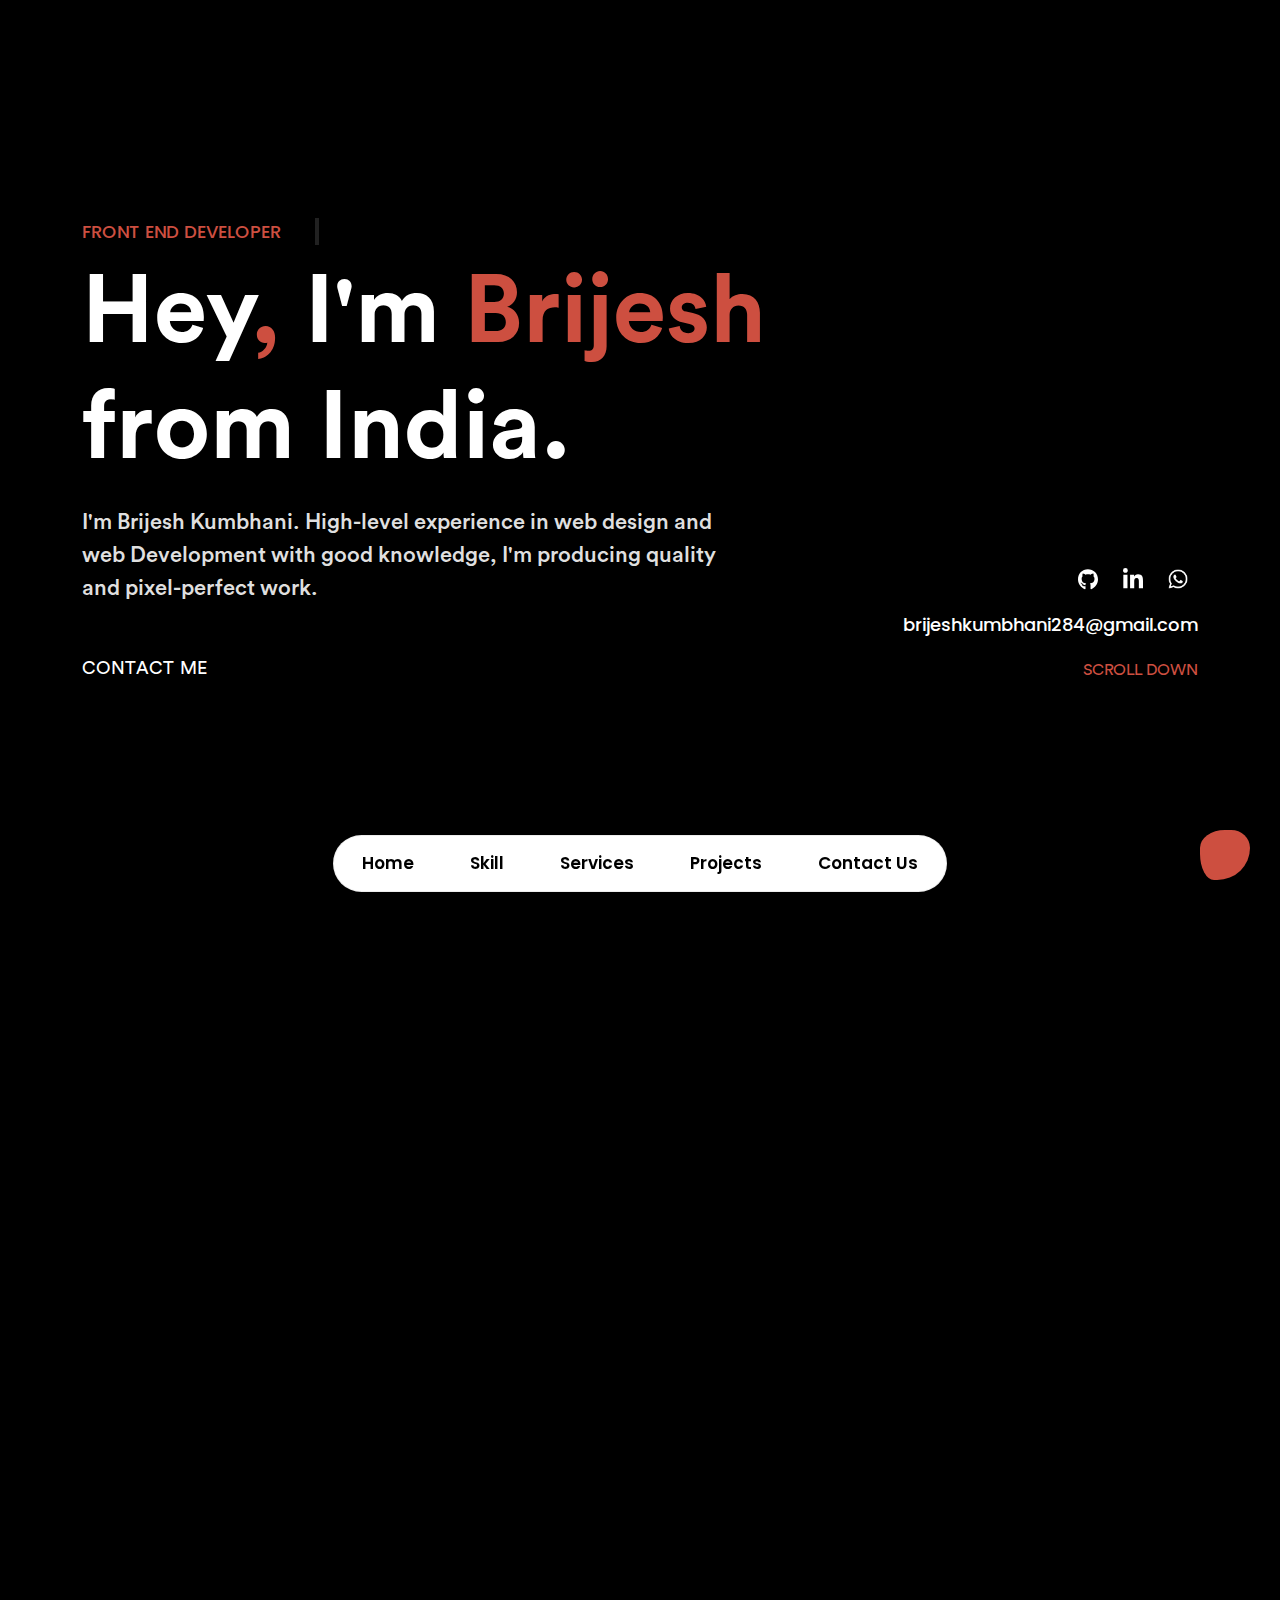
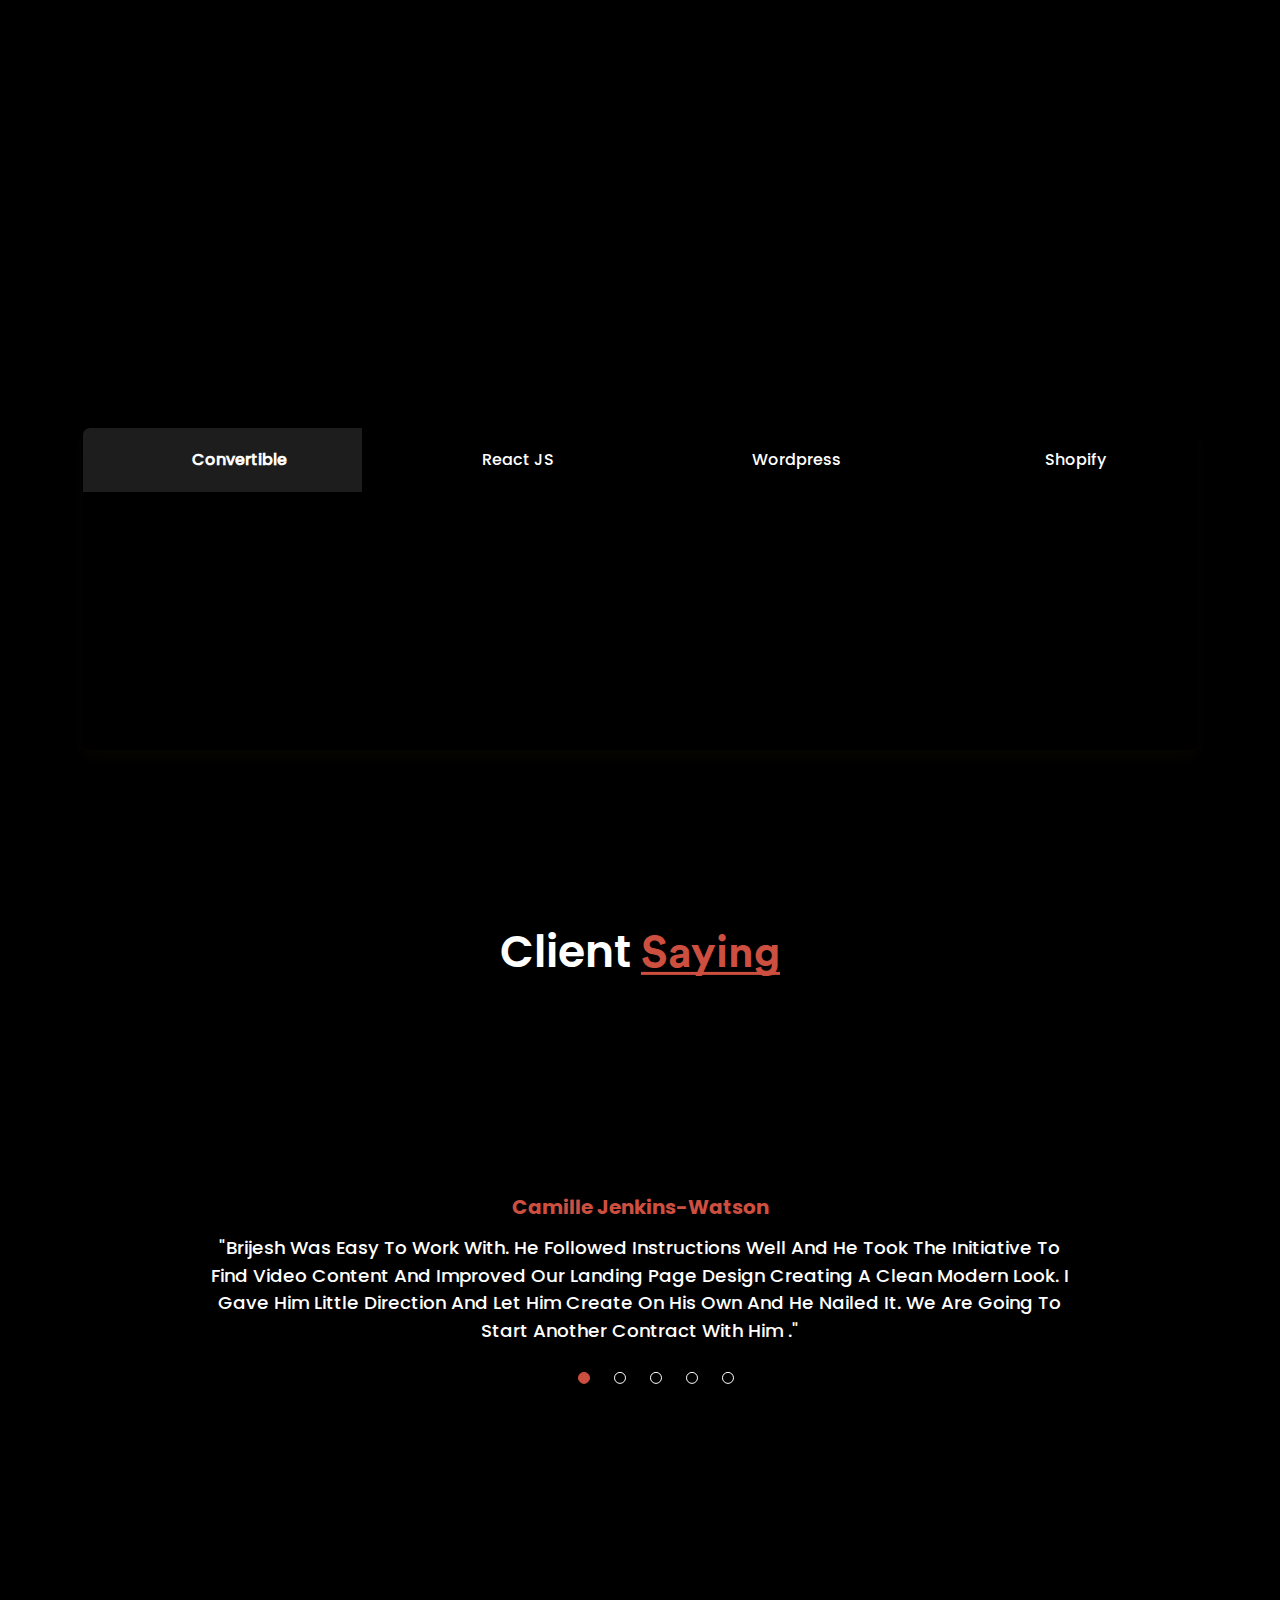
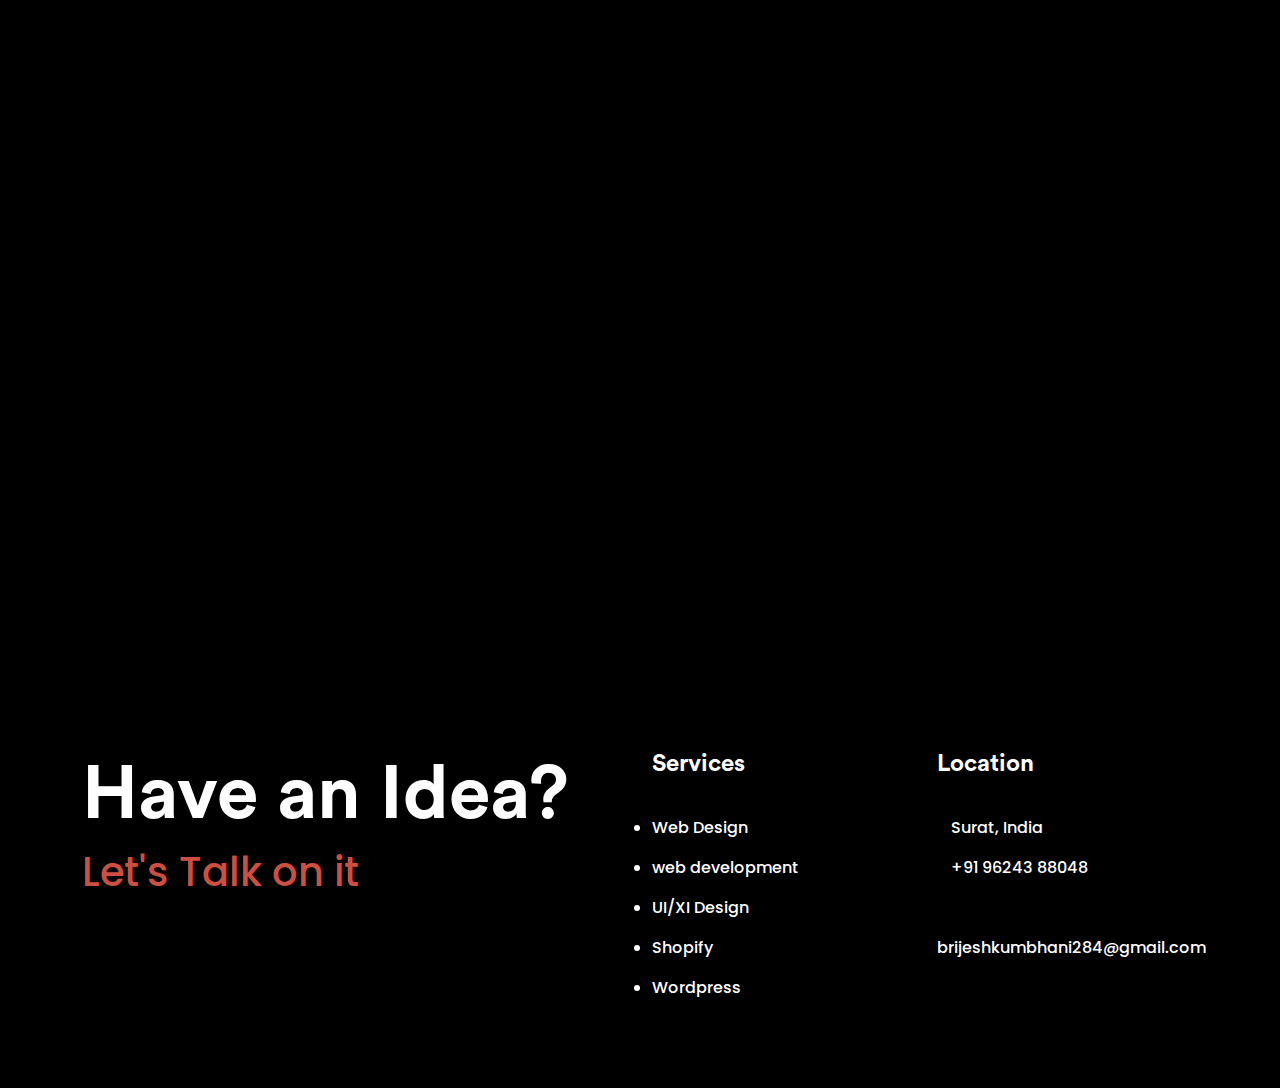
==== index.html @ 0a07d9a4 "change design responsive header" ====
<!DOCTYPE html>
<html lang="en">
  <head>
    <meta charset="UTF-8" />
    <meta http-equiv="X-UA-Compatible" content="IE=edge" />
    <meta name="viewport" content="width=device-width, initial-scale=1.0" />
    <meta name="author" content="Brijesh Kumbhani" />
    <meta
      name="keywords"
      content="HTML, CSS, JavaScript, Shopify, Wordpress ,UI/XI Design"
    />
    <meta
      name="description"
      content="My portfolio website to showcase the work I have done so far, the services I provide, and all my professional life."
    />
    <link rel="preconnect" href="https://fonts.googleapis.com" />
    <link rel="preconnect" href="https://fonts.gstatic.com" crossorigin />
    <link
      href="https://fonts.googleapis.com/css2?family=Playfair+Display+SC:wght@700&display=swap"
      rel="stylesheet"
    />
    <link rel="stylesheet" href="css/bootstrap.min.css" />
    <link rel="stylesheet" href="css/animate.css" />
    <link
      href="https://unpkg.com/boxicons@2.1.1/css/boxicons.min.css"
      rel="stylesheet"
    />
    <link rel="stylesheet" href="css/style.css" />
    <title>Brijesh Kumbhani</title>
    <link rel="icon" type="image/x-icon" href="/img/man.png" loading="lazy" />
  </head>
  <body>
    <!-- header -->
    <section class="header-main">
      <div class="container">
        <nav class="navbar navbar-expand-lg">
          <a class="navbar-brand" href="#">Brijesh</a>
          <button
            class="navbar-toggler"
            type="button"
            data-bs-toggle="collapse"
            data-bs-target="#navbarSupportedContent"
            aria-controls="navbarSupportedContent"
            aria-expanded="false"
            aria-label="Toggle navigation"
          >
            <svg
              xmlns="http://www.w3.org/2000/svg"
              viewBox="0 0 448 512"
              fill="#fff"
              width="25px"
            >
              <!--! Font Awesome Pro 6.1.1 by @fontawesome - https://fontawesome.com License - https://fontawesome.com/license (Commercial License) Copyright 2022 Fonticons, Inc. -->
              <path
                d="M0 96C0 78.33 14.33 64 32 64H416C433.7 64 448 78.33 448 96C448 113.7 433.7 128 416 128H32C14.33 128 0 113.7 0 96zM0 256C0 238.3 14.33 224 32 224H416C433.7 224 448 238.3 448 256C448 273.7 433.7 288 416 288H32C14.33 288 0 273.7 0 256zM416 448H32C14.33 448 0 433.7 0 416C0 398.3 14.33 384 32 384H416C433.7 384 448 398.3 448 416C448 433.7 433.7 448 416 448z"
              />
            </svg>
          </button>
          <div
            class="collapse navbar-collapse justify-content-center"
            id="navbarSupportedContent"
          >
            <ul class="navbar-nav">
              <li class="nav-item">
                <a class="nav-link active" aria-current="page" href="#">Home</a>
              </li>
              <li class="nav-item">
                <a class="nav-link active" aria-current="page" href="#skill"
                  >Skill</a
                >
              </li>
              <li class="nav-item">
                <a class="nav-link active" aria-current="page" href="#Services"
                  >services
                </a>
              </li>
              <li class="nav-item">
                <a class="nav-link active" aria-current="page" href="#project"
                  >projects</a
                >
              </li>
              <li class="nav-item">
                <a class="nav-link active" aria-current="page" href="#contact"
                  >contact us</a
                >
              </li>
            </ul>
          </div>
        </nav>
      </div>
    </section>
    <!-- portfolio  -->
    <section
      class="portfolio-content wow fadeInUp"
      data-wow-duration="0.5s"
      data-wow-delay=".3s"
    >
      <div class="container">
        <div class="row align-items-end">
          <div class="col-md-8">
            <div class="about-text">
              <div class="typewriter">Front end Developer</div>

              <h1>
                Hey<span>,</span> I'm <span>Brijesh</span> <br />
                from India.
              </h1>
              <p
                class="wow fadeInUp"
                data-wow-duration="0.5s"
                data-wow-delay=".5s"
              >
                I'm Brijesh Kumbhani. High-level experience in web design and
                web Development with good knowledge, I'm producing quality and
                pixel-perfect work.
              </p>
              <a
                href="#contact"
                class="contact-btn wow fadeInUp"
                data-wow-duration="0.5s"
                data-wow-delay="0.5s"
                >Contact Me</a
              >
            </div>
          </div>
          <div class="col-md-4">
            <div class="banner-right">
              <div
                class="social-media wow fadeInUp"
                data-wow-duration="0.5s"
                data-wow-delay=".7s"
              >
                <a href="https://github.com/brijesh284" target="_blank">
                  <img
                    src="img/github-brands.svg"
                    class="img-fluid"
                    alt="github"
                    loading="lazy"
                  />
                </a>
                <a href="www.linkedin.com/in/brijesh-kumbhani" target="_blank">
                  <img
                    src="img/linkedin-in-brands.svg"
                    class="img-fluid"
                    alt="linkedin"
                    loading="lazy"
                  />
                </a>

                <a href="https://wa.me/+919624388048" target="_blank">
                  <img
                    src="img/whatsapp.png"
                    class="img-fluid"
                    alt="whatsapp"
                    loading="lazy"
                  />
                </a>
              </div>
              <a href="mailto:brijeshkumbhani284@gmail.com" class="email-right"
                >brijeshkumbhani284@gmail.com</a
              >
              <a href="#sec-wrap" class="scroll-down contact-btn">
                Scroll down
              </a>
            </div>
          </div>
        </div>
      </div>
    </section>
    <!-- work-show -->
    <section class="Project-section" id="sec-wrap">
      <div class="container">
        <div class="row g-lg-5">
          <div class="col-md-6">
            <div class="project-wrap-list">
              <a href="https://brijesh284.github.io/H8RO/" target="_blank">
                <div class="project-wrap-img">
                  <img src="img/H8RO.png" alt="H8RO" class="img-fluid" />
                  <div class="project-wrap-arrow">
                    <img
                      src="img/arrow-right-black.svg"
                      alt="arrow-right-black"
                      class="img-fluid"
                    />
                  </div>
                </div>
                <p>Start-Ups, SMEs and Corporate clients.</p>
              </a>
            </div>
          </div>
          <div class="col-md-6">
            <div class="project-wrap-list">
              <a href="https://www.giliarto.com/" target="_blank">
                <div class="project-wrap-img">
                  <img
                    src="img/giliarto.png"
                    alt="giliarto"
                    class="img-fluid"
                  />
                  <div class="project-wrap-arrow">
                    <img
                      src="img/arrow-right-black.svg"
                      alt="arrow-right-black"
                      class="img-fluid"
                    />
                  </div>
                </div>
                <p>Suitcase online Jewellery shop</p>
              </a>
            </div>
          </div>
          <div class="col-md-6">
            <div class="project-wrap-list">
              <a href="https://brijesh284.github.io/Organix/">
                <div class="project-wrap-img">
                  <img src="img/Organix.png" alt="Organix" class="img-fluid" />
                  <div class="project-wrap-arrow">
                    <img
                      src="img/arrow-right-black.svg"
                      alt="arrow-right-black"
                      class="img-fluid"
                    />
                  </div>
                </div>
                <p>Suitcase as Grocery store</p>
              </a>
            </div>
          </div>
          <div class="col-md-6">
            <div class="project-wrap-list">
              <a href="https://www.shuruistudio.com/">
                <div class="project-wrap-img">
                  <img
                    src="img/shuruistudio.png"
                    alt="shuruistudio"
                    class="img-fluid"
                  />
                  <div class="project-wrap-arrow">
                    <img
                      src="img/arrow-right-black.svg"
                      alt="arrow-right-black"
                      class="img-fluid"
                    />
                  </div>
                </div>
                <p>Suitcase online Jewellery shop</p>
              </a>
            </div>
          </div>
        </div>
      </div>
    </section>
    <!-- skill -->
    <section class="skill-profile common-divider" id="skill">
      <div class="container">
        <div class="common-title">
          <h1>technical <span>Skill's</span></h1>
        </div>
        <div class="row">
          <div class="col-lg-6">
            <div
              class="font-end-dev wow fadeInUp"
              data-wow-duration="1s"
              data-wow-delay=".2s"
            >
              <div class="accordion-content">
                <div class="accordion-item">
                  <header class="item-header">
                    <div class="d-flex align-items-center">
                      <img
                        src="img/object-group-regular.svg"
                        alt="object-group-regular"
                        loading="lazy"
                      />
                      <div class="item-list">
                        <h4 class="item-question">Designer</h4>
                        <p>more than 4+ years</p>
                      </div>
                    </div>
                    <div class="item-icon">
                      <i class="bx bx-chevron-down"></i>
                    </div>
                  </header>
                  <div class="item-content">
                    <label for="">PhotoShop</label>
                    <div class="progress">
                      <div
                        class="progress-bar bg-success"
                        role="progressbar"
                        style="width: 80%"
                        aria-valuenow="80%"
                        aria-valuemin="0"
                        aria-valuemax="100"
                      ></div>
                    </div>
                    <label for="">illustrator</label>
                    <div class="progress">
                      <div
                        class="progress-bar bg-info"
                        role="progressbar"
                        style="width: 80%"
                        aria-valuenow="80"
                        aria-valuemin="0"
                        aria-valuemax="100"
                      ></div>
                    </div>
                    <label for="">Figma</label>
                    <div class="progress">
                      <div
                        class="progress-bar bg-warning"
                        role="progressbar"
                        style="width: 90%"
                        aria-valuenow="90"
                        aria-valuemin="0"
                        aria-valuemax="100"
                      ></div>
                    </div>
                    <label for="">XD</label>
                    <div class="progress">
                      <div
                        class="progress-bar bg-danger"
                        role="progressbar"
                        style="width: 80%"
                        aria-valuenow="80"
                        aria-valuemin="0"
                        aria-valuemax="100"
                      ></div>
                    </div>
                  </div>
                </div>
              </div>
            </div>
            <div
              class="font-end-dev wow fadeInUp"
              data-wow-duration="1.2s"
              data-wow-delay=".2s"
            >
              <div class="accordion-content">
                <div class="accordion-item">
                  <header class="item-header">
                    <div class="d-flex align-items-center">
                      <img
                        src="img/code-solid.svg"
                        alt="code-solid"
                        loading="lazy"
                      />
                      <div class="item-list">
                        <h4 class="item-question">Frontend devloper</h4>
                        <p>more than 4+ years</p>
                      </div>
                    </div>
                    <div class="item-icon">
                      <i class="bx bx-chevron-down"></i>
                    </div>
                  </header>
                  <div class="item-content">
                    <label for="">HTML5</label>
                    <div class="progress">
                      <div
                        class="progress-bar bg-success"
                        role="progressbar"
                        style="width: 98%"
                        aria-valuenow="98%"
                        aria-valuemin="0"
                        aria-valuemax="100"
                      ></div>
                    </div>
                    <label for="">CSS3</label>
                    <div class="progress">
                      <div
                        class="progress-bar bg-info"
                        role="progressbar"
                        style="width: 95%"
                        aria-valuenow="95"
                        aria-valuemin="0"
                        aria-valuemax="100"
                      ></div>
                    </div>
                    <label for="">JavaScript</label>
                    <div class="progress">
                      <div
                        class="progress-bar bg-warning"
                        role="progressbar"
                        style="width: 85%"
                        aria-valuenow="85"
                        aria-valuemin="0"
                        aria-valuemax="100"
                      ></div>
                    </div>
                    <label for="">React Js</label>
                    <div class="progress">
                      <div
                        class="progress-bar bg-danger"
                        role="progressbar"
                        style="width: 70%"
                        aria-valuenow="70"
                        aria-valuemin="0"
                        aria-valuemax="100"
                      ></div>
                    </div>
                  </div>
                </div>
              </div>
            </div>
          </div>
          <div class="col-lg-6">
            <div
              class="font-end-dev wow fadeInUp"
              data-wow-duration="1.4s"
              data-wow-delay=".2s"
            >
              <div class="accordion-content">
                <div class="accordion-item">
                  <header class="item-header">
                    <div class="d-flex align-items-center">
                      <img
                        src="img/wordpress-brands.svg"
                        alt="wordpress-brands"
                        loading="lazy"
                      />
                      <div class="item-list">
                        <h4 class="item-question">WordPress</h4>
                        <p>more than 2+ Years</p>
                      </div>
                    </div>
                    <div class="item-icon">
                      <i class="bx bx-chevron-down"></i>
                    </div>
                  </header>
                  <div class="item-content">
                    <label for="">Elementor</label>
                    <div class="progress">
                      <div
                        class="progress-bar bg-success"
                        role="progressbar"
                        style="width: 95%"
                        aria-valuenow="95%"
                        aria-valuemin="0"
                        aria-valuemax="100"
                      ></div>
                    </div>
                    <label for="">Avada theme</label>
                    <div class="progress">
                      <div
                        class="progress-bar bg-info"
                        role="progressbar"
                        style="width: 88%"
                        aria-valuenow="88"
                        aria-valuemin="0"
                        aria-valuemax="100"
                      ></div>
                    </div>
                    <label for="">E-commerce</label>
                    <div class="progress">
                      <div
                        class="progress-bar bg-warning"
                        role="progressbar"
                        style="width: 80%"
                        aria-valuenow="80"
                        aria-valuemin="0"
                        aria-valuemax="100"
                      ></div>
                    </div>
                  </div>
                </div>
              </div>
            </div>
            <div
              class="font-end-dev wow fadeInUp"
              data-wow-duration="1.6s"
              data-wow-delay=".2s"
            >
              <div class="accordion-content">
                <div class="accordion-item">
                  <header class="item-header">
                    <div class="d-flex align-items-center">
                      <img
                        src="img/shopify.png"
                        alt="wordpress-brands"
                        loading="lazy"
                      />
                      <div class="item-list">
                        <h4 class="item-question">Shopify</h4>
                        <p>more than 1+ Years</p>
                      </div>
                    </div>
                    <div class="item-icon">
                      <i class="bx bx-chevron-down"></i>
                    </div>
                  </header>
                  <div class="item-content">
                    <label for="">liquid Files</label>
                    <div class="progress">
                      <div
                        class="progress-bar bg-success"
                        role="progressbar"
                        style="width: 95%"
                        aria-valuenow="95%"
                        aria-valuemin="0"
                        aria-valuemax="100"
                      ></div>
                    </div>
                    <label for="">E-commerce</label>
                    <div class="progress">
                      <div
                        class="progress-bar bg-warning"
                        role="progressbar"
                        style="width: 80%"
                        aria-valuenow="80"
                        aria-valuemin="0"
                        aria-valuemax="100"
                      ></div>
                    </div>
                  </div>
                </div>
              </div>
            </div>
          </div>
        </div>
      </div>
    </section>
    <!-- experience -->
    <section class="experience-main">
      <div class="container">
        <div class="row text-center g-3 g-md-4">
          <div class="col-md-3">
            <div
              class="counter wow fadeInLeft"
              data-wow-duration="1s"
              data-wow-delay=".3s"
            >
              <h2 class="count-title">04+</h2>
              <p class="count-text">Years Of Experience</p>
            </div>
          </div>
          <div class="col-md-3">
            <div
              class="counter wow fadeInLeft"
              data-wow-duration="1s"
              data-wow-delay=".4s"
            >
              <h2 class="count-title">18+</h2>
              <p class="count-text">Happy Clients</p>
            </div>
          </div>
          <div class="col-md-3">
            <div
              class="counter wow fadeInLeft"
              data-wow-duration="1s"
              data-wow-delay=".5s"
            >
              <h2 class="count-title">35+</h2>
              <p class="count-text">Project Complete</p>
            </div>
          </div>
          <div class="col-md-3">
            <div
              class="counter wow fadeInLeft"
              data-wow-duration="1s"
              data-wow-delay="0.6s"
            >
              <h2 class="count-title">5+</h2>
              <p class="count-text">Coffee With Clients</p>
            </div>
          </div>
        </div>
      </div>
    </section>
    <!-- Services -->
    <section class="services common-divider" id="Services">
      <div class="container">
        <div
          class="common-title wow fadeInUp"
          data-wow-duration="1s"
          data-wow-delay=".3s"
        >
          <h1><span>services</span> offers</h1>
        </div>
        <div class="service-tabs">
          <div class="row lg-g-5 g-3 g-md-4">
            <div class="col-lg-4 col-md-6">
              <div
                class="service-inner wow fadeInLeft"
                data-wow-duration="1s"
                data-wow-delay=".1s"
              >
                <div class="service-icon">
                  <figure class="swing">
                    <img
                      src="img/web-design.png"
                      class="img-fluid"
                      width="100%"
                      loading="lazy"
                      alt="web-design"
                    />
                  </figure>
                </div>
                <p>Web Design</p>
              </div>
            </div>
            <div class="col-lg-4 col-md-6">
              <div
                class="service-inner wow fadeInLeft"
                data-wow-duration="1s"
                data-wow-delay=".3s"
              >
                <div class="service-icon">
                  <figure class="swing">
                    <img
                      src="img/web-development.png"
                      class="img-fluid"
                      width="100%"
                      loading="lazy"
                      alt="web-development"
                    />
                  </figure>
                </div>
                <p>web development</p>
              </div>
            </div>
            <div class="col-lg-4 col-md-6">
              <div
                class="service-inner wow fadeInLeft"
                data-wow-duration="1s"
                data-wow-delay=".4s"
              >
                <div class="service-icon">
                  <figure class="swing">
                    <img
                      src="img/ux-design.png"
                      class="img-fluid"
                      width="100%"
                      loading="lazy"
                      alt="ux-design"
                    />
                  </figure>
                </div>
                <p>UI/XI Design</p>
              </div>
            </div>
            <div class="col-lg-4 col-md-6">
              <div
                class="service-inner wow fadeInLeft"
                data-wow-duration="1s"
                data-wow-delay=".5s"
              >
                <div class="service-icon">
                  <figure class="swing">
                    <img
                      src="img/photoshop.png"
                      class="img-fluid"
                      loading="lazy"
                      alt="photoshop"
                      width="100%"
                    />
                  </figure>
                </div>
                <p>PhotoShop mockup</p>
              </div>
            </div>
            <div class="col-lg-4 col-md-6">
              <div
                class="service-inner wow fadeInLeft"
                data-wow-duration="1s"
                data-wow-delay=".6s"
              >
                <div class="service-icon">
                  <figure class="swing">
                    <img
                      src="img/shopify.png"
                      class="img-fluid"
                      width="100%"
                      loading="lazy"
                      alt="shopify"
                    />
                  </figure>
                </div>
                <p>shopify</p>
              </div>
            </div>
            <div class="col-lg-4 col-md-6">
              <div
                class="service-inner wow fadeInLeft"
                data-wow-duration="1s"
                data-wow-delay=".7s"
              >
                <div class="service-icon">
                  <figure class="swing">
                    <img
                      src="img/wordpress-logo.png"
                      class="img-fluid"
                      width="100%"
                      loading="lazy"
                      alt="wordpress"
                    />
                  </figure>
                </div>
                <p>wordpress</p>
              </div>
            </div>
          </div>
        </div>
      </div>
    </section>
    <!-- Projects section -->
    <section class="our-project" id="project">
      <div
        class="common-title wow fadeInUp"
        data-wow-duration="1s"
        data-wow-delay=".3s"
      >
        <h1>latests <span>Works</span></h1>
      </div>
      <div class="container">
        <div class="tab-inner">
          <div class="tabs">
            <nav class="tabs__navigation">
              <div class="tabs__navigation_inner">
                <button class="tabs__btn active" type="button">
                  <img
                    src="img/html-svgrepo-com.svg"
                    alt="html-svgrepo-com"
                    loading="lazy"
                  />
                  <span>Convertible</span>
                </button>
                <button class="tabs__btn" type="button">
                  <img
                    src="img/react-svgrepo-com.svg"
                    alt="react-svgrepo-com"
                    loading="lazy"
                  />
                  <span>React JS</span>
                </button>
                <button class="tabs__btn" type="button">
                  <img
                    src="img/wordpress-svgrepo-com.svg"
                    alt="wordpress-svgrepo-com"
                    loading="lazy"
                  />
                  <span>Wordpress</span>
                </button>
                <button class="tabs__btn" type="button">
                  <img
                    src="img/shopify-logo-svgrepo-com.svg"
                    alt="shopify-logo-svgrepo-com"
                    loading="lazy"
                  />
                  <span>Shopify</span>
                </button>
              </div>
            </nav>
            <div class="tabs__content">
              <div class="tabs__body active">
                <div class="content">
                  <div class="row lg-g-5 g-3 g-md-5">
                    <div class="col-lg-4 col-md-6">
                      <a
                        href="https://brijesh284.github.io/rkbooks/"
                        target="_blank"
                      >
                        <div>
                          <div class="box vintage">
                            <img
                              src="img/rkbooks.png"
                              alt="rk books"
                              class="img-fluid"
                              decoding="async"
                              loading="lazy"
                            />
                            <h2>RK Books</h2>
                            <p>RK Books is a Online gaming platform.</p>
                          </div>
                        </div>
                      </a>
                    </div>
                    <div class="col-lg-4 col-md-6">
                      <a
                        href="https://brijesh284.github.io/shopmax/"
                        target="_blank"
                      >
                        <div>
                          <div class="box vintage">
                            <img
                              src="img/shopmax.png"
                              alt="shop max"
                              class="img-fluid"
                              decoding="async"
                              loading="lazy"
                            />
                            <h2>Shop max</h2>
                            <p>ShopMax is a Ecommerce web template</p>
                          </div>
                        </div>
                      </a>
                    </div>
                    <div class="col-lg-4 col-md-6">
                      <a
                        href="https://brijesh284.github.io/Evotech/"
                        target="_blank"
                      >
                        <div>
                          <div class="box vintage">
                            <img
                              src="img/Evotech.png"
                              alt="Evotech"
                              class="img-fluid"
                              decoding="async"
                              loading="lazy"
                            />
                            <h2>Evotech - technology</h2>
                            <p>Fully responsive site and pixel Perfect</p>
                          </div>
                        </div>
                      </a>
                    </div>
                    <div class="col-lg-4 col-md-6">
                      <a
                        href="https://brijesh284.github.io/H8RO/"
                        target="_blank"
                      >
                        <div>
                          <div class="box vintage">
                            <img
                              src="img/H8RO.png"
                              alt="H8RO-Web Page"
                              class="img-fluid"
                              decoding="async"
                              loading="lazy"
                            />
                            <h2>H8RO</h2>
                            <p>adobe Xd to convert HTML H8RO</p>
                          </div>
                        </div>
                      </a>
                    </div>
                    <div class="col-lg-4 col-md-6">
                      <a
                        href="https://brijesh284.github.io/Organix/"
                        target="_blank"
                      >
                        <div>
                          <div class="box vintage">
                            <img
                              src="img/Organix.png"
                              alt="Organix"
                              class="img-fluid"
                              decoding="async"
                              loading="lazy"
                            />
                            <h2>Organix - store</h2>
                            <p>Organix is a grocery store</p>
                          </div>
                        </div>
                      </a>
                    </div>
                    <div class="col-lg-4 col-md-6">
                      <a
                        href="https://brijesh284.github.io/haircare/"
                        target="_blank"
                      >
                        <div>
                          <div class="box vintage">
                            <img
                              src="img/haircare.png"
                              alt="haircare"
                              class="img-fluid"
                              decoding="async"
                              loading="lazy"
                            />
                            <h2>haircare - hair salon</h2>
                            <p>Figma to convert HTML.</p>
                          </div>
                        </div>
                      </a>
                    </div>
                    <div class="col-lg-4 col-md-6">
                      <a
                        href="https://brijesh284.github.io/FitnessFreak/"
                        target="_blank"
                      >
                        <div>
                          <div class="box vintage">
                            <img
                              src="img/fitness.png"
                              alt="fitness"
                              class="img-fluid"
                              decoding="async"
                              loading="lazy"
                            />
                            <h2>fitness - freak</h2>
                            <p>Figma to convert HTML.</p>
                          </div>
                        </div>
                      </a>
                    </div>
                  </div>
                </div>
              </div>
              <div class="tabs__body">
                <div class="content">
                  <div class="row lg-g-5 g-3 g-md-5">
                    <div class="col-lg-4 col-md-6">
                      <a
                        href="https://qortor-landing.vercel.app/"
                        target="_blank"
                      >
                        <div>
                          <div class="box vintage">
                            <img
                              src="img/qortor.png"
                              alt="qortor"
                              class="img-fluid"
                              decoding="async"
                              loading="lazy"
                            />
                            <h2>Qortor-landing</h2>
                            <p>Qortor Services</p>
                          </div>
                        </div>
                      </a>
                    </div>
                    <div class="col-lg-4 col-md-6">
                      <a href="https://www.freeport.fyi/" target="_blank">
                        <div>
                          <div class="box vintage">
                            <img
                              src="img/freeport.png"
                              alt="freeport"
                              class="img-fluid"
                              decoding="async"
                              loading="lazy"
                            />
                            <h2>freeport</h2>
                            <p>freeport</p>
                          </div>
                        </div>
                      </a>
                    </div>
                    <div class="col-lg-4 col-md-6">
                      <a href="https://dev.eflexforce.com/" target="_blank">
                        <div>
                          <div class="box vintage">
                            <img
                              src="img/eflexforce.png"
                              alt="eflexforce"
                              class="img-fluid"
                              decoding="async"
                              loading="lazy"
                            />
                            <h2>eflexforce</h2>
                            <p>eflexforce</p>
                          </div>
                        </div>
                      </a>
                    </div>
                    <div class="col-lg-4 col-md-6">
                      <a href="https://www.724lobby.com/" target="_blank">
                        <div>
                          <div class="box vintage">
                            <img
                              src="img/724lobby.png"
                              alt="724lobby"
                              class="img-fluid"
                              decoding="async"
                              loading="lazy"
                            />
                            <h2>724lobby</h2>
                            <p>724lobby</p>
                          </div>
                        </div>
                      </a>
                    </div>
                  </div>
                </div>
              </div>
              <div class="tabs__body">
                <div class="content">
                  <div class="row lg-g-5 g-3 g-md-5">
                    <div class="col-lg-4 col-md-6">
                      <a href="https://farmetos.com/" target="_blank">
                        <div>
                          <div class="box vintage">
                            <img
                              src="img/farmetos.png"
                              alt="farmetos"
                              class="img-fluid"
                              decoding="async"
                              loading="lazy"
                            />
                            <h2>Farmetos</h2>
                            <p>Nursery Services</p>
                          </div>
                        </div>
                      </a>
                    </div>
                    <div class="col-lg-4 col-md-6">
                      <a href="https://shreeindianexport.com/" target="_blank">
                        <div>
                          <div class="box vintage">
                            <img
                              src="img/shreeindianexport.png"
                              alt="shreeindianexport"
                              class="img-fluid"
                              decoding="async"
                              loading="lazy"
                            />
                            <h2>Shree Indian Export</h2>
                            <p>Woocommerce</p>
                          </div>
                        </div>
                      </a>
                    </div>
                  </div>
                </div>
              </div>
              <div class="tabs__body">
                <div class="content">
                  <div class="row lg-g-5 g-3 g-md-5">
                    <div class="col-lg-4 col-md-6">
                      <a
                        href="https://theme636-art-store.myshopify.com/"
                        target="_blank"
                      >
                        <div>
                          <div class="box vintage">
                            <img
                              src="img/artist.png"
                              alt="artist"
                              class="img-fluid"
                              decoding="async"
                              loading="lazy"
                            />
                            <h2>Artist- Store</h2>
                            <p>Artist is a UK base online Art Galleries.</p>
                          </div>
                        </div>
                      </a>
                    </div>
                    <div class="col-lg-4 col-md-6">
                      <a href="https://www.giliarto.com/" target="_blank">
                        <div>
                          <div class="box vintage">
                            <img
                              src="img/giliarto.png"
                              alt="giliarto"
                              class="img-fluid"
                              decoding="async"
                              loading="lazy"
                            />
                            <h2>Giliarto</h2>
                            <p>online jewellery shop</p>
                          </div>
                        </div>
                      </a>
                    </div>
                    <div class="col-lg-4 col-md-6">
                      <a href="https://www.shuruistudio.com/" target="_blank">
                        <div>
                          <div class="box vintage">
                            <img
                              src="img/shuruistudio.png"
                              alt="shuruistudio"
                              class="img-fluid"
                              decoding="async"
                              loading="lazy"
                            />
                            <h2>Shurui Studio</h2>
                            <p>online jewellery shop</p>
                          </div>
                        </div>
                      </a>
                    </div>
                  </div>
                </div>
              </div>
            </div>
          </div>
        </div>
      </div>
    </section>
    <!-- testimonial  -->
    <section id="testim" class="testim">
      <div class="container">
        <div class="common-title">
          <h1>client <span>saying</span></h1>
        </div>
        <div class="wrap">
          <span id="right-arrow" class="arrow right fa fa-chevron-right"></span>
          <span id="left-arrow" class="arrow left fa fa-chevron-left"></span>
          <ul id="testim-dots" class="dots">
            <li class="dot active"></li>
            <li class="dot"></li>
            <li class="dot"></li>
            <li class="dot"></li>
            <li class="dot"></li>
          </ul>
          <div id="testim-content" class="cont">
            <div class="active">
              <div class="img">
                <img
                  src="img/girl.png"
                  alt="man"
                  class="img-fluid"
                  loading="lazy"
                />
              </div>
              <h2>Camille Jenkins-Watson</h2>
              <p>
                "Brijesh was easy to work with. He followed instructions well
                and he took the initiative to find video content and improved
                our landing page design creating a clean modern look. I gave him
                little direction and let him create on his own and he nailed it.
                We are going to start another contract with him ."
              </p>
            </div>
            <div>
              <div class="img">
                <img
                  src="img/man.png"
                  alt="girl"
                  class="img-fluid"
                  loading="lazy"
                />
              </div>
              <h2>Jan Fischer</h2>
              <p>
                " Nice work, Hardworking, and smart Brijesh , Good knowledge in
                web designing and development , I am impressed with the work."
              </p>
            </div>
            <div>
              <div class="img">
                <img
                  src="img/man (1).png"
                  alt="man"
                  class="img-fluid"
                  loading="lazy"
                />
              </div>
              <h2>Ben</h2>
              <p>
                "Brijesh and his team did a fantastic job. They understood the
                requirements completely and provided me with the page on time. I
                highly recommend this team."
              </p>
            </div>
            <div>
              <div class="img">
                <img
                  src="img/woman.png"
                  alt="woman"
                  class="img-fluid"
                  loading="lazy"
                />
              </div>
              <h2>Diana Clark</h2>
              <p>
                "Brijesh was fast, efficient, reliable, and did his work with
                excellence. I look forward to hiring him again."
              </p>
            </div>
            <div>
              <div class="img">
                <img
                  src="img/man (2).png"
                  alt="man"
                  class="img-fluid"
                  loading="lazy"
                />
              </div>
              <h2>Rajendra singh</h2>
              <p>
                he helped our non-profit build a beautiful, compelling
                website–one time, on budget, and with quick, responsive support.
                Highly recommend!!!
              </p>
            </div>
          </div>
        </div>
      </div>
    </section>
    <!--  -->

    <!-- contact us -->
    <section
      class="contact-us common-divider wow fadeInUp"
      data-wow-duration="1s"
      data-wow-delay=".3s"
      id="contact"
    >
      <div class="container">
        <div class="available-inner">
          <h1>you have a new <span>project</span></h1>
          <p>Contact me now and get a 30% discount on your new project.</p>
        </div>
        <div class="row justify-content-center">
          <div class="col-lg-6">
            <form action="https://formspree.io/f/xdobyppy" method="POST">
              <div class="form-group line-one">
                <input
                  type="text"
                  class="form-control"
                  placeholder="Your Name"
                  name="Name"
                  required
                />
                <input
                  type="email"
                  class="form-control"
                  placeholder="Your email"
                  required
                  name="email"
                />
              </div>
              <div class="form-group">
                <input
                  type="text"
                  class="form-control"
                  placeholder="Subject"
                  required
                />
              </div>
              <div class="form-group">
                <textarea
                  class="form-control"
                  placeholder="Message"
                  rows="3"
                  required
                  min="5"
                  name="Subject"
                ></textarea>
              </div>
              <button type="submit" class="btn contact-btn">Submit</button>
            </form>
          </div>
        </div>
      </div>
    </section>
    <!-- footer -->
    <section class="footer">
      <div class="container">
        <div class="row justify-content-center">
          <div class="col-lg-6 col-12">
            <h2>Have an Idea?</h2>
            <h4>Let's Talk on it</h4>
          </div>
          <div class="col-lg-3 col-md-6">
            <h3>Services</h3>
            <ul>
              <li><a href="#">Web Design</a></li>
              <li><a href="#">web development</a></li>
              <li><a href="#">UI/XI Design</a></li>
              <li><a href="#">Shopify</a></li>
              <li><a href="#  ">Wordpress</a></li>
            </ul>
          </div>
          <div class="col-lg-3 col-md-6">
            <div class="footer-last-line">
              <h3>location</h3>
              <div class="footer-text">
                <ul>
                  <li>
                    <a href="#">
                      <img
                        src="img/location.svg"
                        alt="location"
                        loading="lazy"
                      />
                      Surat, India</a
                    >
                  </li>
                  <li>
                    <a href="tel: 9624388048"
                      ><img src="img/phone.svg" alt="phone" loading="lazy" />
                      +91 96243 88048</a
                    >
                  </li>
                  <li>
                    <a href="mailto: brijeshkumbhani284@gmail.com"
                      ><img src="img/email.svg" alt="email" loading="lazy" />
                      brijeshkumbhani284@gmail.com</a
                    >
                  </li>
                </ul>
              </div>
            </div>
          </div>
        </div>
      </div>
    </section>
    <!-- Go to top -->
    <button onclick="topFunction()" id="myBtn" title="Go to top">
      <span class="Go-top fa fa-chevron-right"></span>
    </button>
    <!-- loading pae -->
    <!-- scripts -->
    <script src="js/bootstrap.bundle.min.js"></script>
    <script src="js/fontawsome.js"></script>
    <script src="js/wow.min.js"></script>
    <script src="js/preloader.js"></script>
    <!-- Tabs-section -->
    <script>
      const tabs = document.querySelectorAll(".tabs__btn");
      const tabsContent = document.querySelectorAll(".tabs__body");

      if (tabsContent.length > 0 || tabs.length > 0) {
        function hideTabContent() {
          tabsContent.forEach((item) => {
            item.classList.remove("active");
          });

          tabs.forEach((item) => {
            item.classList.remove("active");
          });
        }

        function showTabContent(i = 0) {
          tabsContent[i].classList.add("active");
          tabs[i].classList.add("active");
        }

        hideTabContent();
        showTabContent();

        tabs.forEach((tab, index) => {
          tab.addEventListener("click", () => {
            hideTabContent();
            showTabContent(index);
          });
        });
      }
    </script>
    <!-- dropdown skills -->
    <script>
      const accordionBtns = document.querySelectorAll(".item-header");

      accordionBtns.forEach((accordion) => {
        accordion.onclick = function () {
          this.classList.toggle("active");

          let content = this.nextElementSibling;
          console.log(content);

          if (content.style.maxHeight) {
            //this is if the accordion is open
            content.style.maxHeight = null;
          } else {
            //if the accordion is currently closed
            content.style.maxHeight = content.scrollHeight + "px";
            console.log(content.style.maxHeight);
          }
        };
      });
    </script>
    <!-- wow -->
    <script>
      new WOW().init();
    </script>
    <!-- testimonial -->
    <script>
      // vars
      "use strict";
      var testim = document.getElementById("testim"),
        testimDots = Array.prototype.slice.call(
          document.getElementById("testim-dots").children
        ),
        testimContent = Array.prototype.slice.call(
          document.getElementById("testim-content").children
        ),
        testimLeftArrow = document.getElementById("left-arrow"),
        testimRightArrow = document.getElementById("right-arrow"),
        testimSpeed = 4500,
        currentSlide = 0,
        currentActive = 0,
        testimTimer,
        touchStartPos,
        touchEndPos,
        touchPosDiff,
        ignoreTouch = 30;
      window.onload = function () {
        // Testim Script
        function playSlide(slide) {
          for (var k = 0; k < testimDots.length; k++) {
            testimContent[k].classList.remove("active");
            testimContent[k].classList.remove("inactive");
            testimDots[k].classList.remove("active");
          }

          if (slide < 0) {
            slide = currentSlide = testimContent.length - 1;
          }

          if (slide > testimContent.length - 1) {
            slide = currentSlide = 0;
          }

          if (currentActive != currentSlide) {
            testimContent[currentActive].classList.add("inactive");
          }
          testimContent[slide].classList.add("active");
          testimDots[slide].classList.add("active");

          currentActive = currentSlide;

          clearTimeout(testimTimer);
          testimTimer = setTimeout(function () {
            playSlide((currentSlide += 1));
          }, testimSpeed);
        }

        testimLeftArrow.addEventListener("click", function () {
          playSlide((currentSlide -= 1));
        });

        testimRightArrow.addEventListener("click", function () {
          playSlide((currentSlide += 1));
        });

        for (var l = 0; l < testimDots.length; l++) {
          testimDots[l].addEventListener("click", function () {
            playSlide((currentSlide = testimDots.indexOf(this)));
          });
        }

        playSlide(currentSlide);

        // keyboard shortcuts
        document.addEventListener("keyup", function (e) {
          switch (e.keyCode) {
            case 37:
              testimLeftArrow.click();
              break;

            case 39:
              testimRightArrow.click();
              break;

            case 39:
              testimRightArrow.click();
              break;

            default:
              break;
          }
        });

        testim.addEventListener("touchstart", function (e) {
          touchStartPos = e.changedTouches[0].clientX;
        });

        testim.addEventListener("touchend", function (e) {
          touchEndPos = e.changedTouches[0].clientX;

          touchPosDiff = touchStartPos - touchEndPos;

          console.log(touchPosDiff);
          console.log(touchStartPos);
          console.log(touchEndPos);

          if (touchPosDiff > 0 + ignoreTouch) {
            testimLeftArrow.click();
          } else if (touchPosDiff < 0 - ignoreTouch) {
            testimRightArrow.click();
          } else {
            return;
          }
        });
      };
    </script>
    <script>
      //Get the button
      var mybutton = document.getElementById("myBtn");

      // When the user scrolls down 20px from the top of the document, show the button
      window.onscroll = function () {
        scrollFunction();
      };

      function scrollFunction() {
        if (
          document.body.scrollTop > 20 ||
          document.documentElement.scrollTop > 20
        ) {
          mybutton.style.display = "block";
        } else {
          mybutton.style.display = "none";
        }
      }

      // When the user clicks on the button, scroll to the top of the document
      function topFunction() {
        document.body.scrollTop = 0;
        document.documentElement.scrollTop = 0;
      }
    </script>
  </body>
</html>
---- css/style.css ----
@import url(..//css/font.css);
* {
  padding: 0;
  margin: 0;
  box-sizing: border-box;
}
body {
  font-family: Poppins-Medium;
  color: #fff;
  background-color: #000;
  transition: all ease-in-out 0.5s;
  height: 100%;
  width: 100%;
  position: relative;
}
a {
  color: #000;
  text-decoration: none;
}
::selection {
  background: transparent;
  text-shadow: #000 0 0 2px;
}
@-webkit-keyframes shine {
  from {
    -webkit-mask-position: 150%;
  }

  to {
    -webkit-mask-position: -50%;
  }
}
img {
  content-visibility: auto;
}
.common-divider {
  padding: 120px 0px 80px 0px;
}
.common-title {
  text-align: center;
}
.common-title h1 {
  font-size: 44px;
  font-family: Poppins-SemiBold;
  text-transform: capitalize;
  margin-bottom: 60px;
}

.common-title h1 span {
  color: rgb(205 79 64);
  position: relative;
  font-family: CircularStd-Bold;
}
.common-title h1 span::after {
  position: absolute;
  content: "";
  width: 100%;
  height: 3px;
  bottom: 0px;
  background-color: rgb(205 79 64);
  left: 0px;
}
.common-title p {
  font-size: 15px;
  color: rgba(0, 0, 0, 0.548);
}
.contact-btn {
  font-size: 18px;
  color: #fff;
  border: none;
  /* padding: 10px 30px; */
  border-radius: 5px;
  text-transform: uppercase;
  transition: all ease-in-out 0.5s;
  display: inline-block;
  position: relative;
  font-family: CircularStd-Book;
}
.contact-btn:hover {
  color: #cd4f40;
}
.contact-btn::before {
  content: "";
  position: absolute;
  bottom: 0%;
  left: 0px;
  width: 100%;
  height: 1px;
  background: #cd4f40;
  display: block;
  -webkit-transform-origin: right top;
  -ms-transform-origin: right top;
  transform-origin: right top;
  -webkit-transform: scale(0, 1);
  -ms-transform: scale(0, 1);
  transform: scale(0, 1);
  -webkit-transition: transform 0.4s cubic-bezier(1, 0, 0, 1);
  transition: transform 0.4s cubic-bezier(1, 0, 0, 1);
}

.contact-btn:hover::before {
  -webkit-transform-origin: left top;
  -ms-transform-origin: left top;
  transform-origin: left top;
  -webkit-transform: scale(1, 1);
  -ms-transform: scale(1, 1);
  transform: scale(1, 1);
}
/* Header */
.header-main {
  position: fixed;
  width: 100%;
  z-index: 9;
  bottom: 0px;
}
.header-main .navbar-brand {
  margin: 0;
  font-size: 25px;
  font-family: CircularStd-Bold;
  letter-spacing: 1px;
  color: #000;
  display: none;
}
.header-main .navbar ul {
  background: #fff;
  box-shadow: 0px 6px 15px 0px rgb(0 0 0 / 9%);
  background-image: url(../img/bg2.jpg);
  background-size: cover;
  background-repeat: no-repeat;
  background-position: center;
  border-radius: 50px;
  border: 1px solid rgb(0 0 0 / 7%);
}
.header-main .navbar ul li {
  padding: 15px 20px;
}
.header-main .navbar ul li a {
  font-family: Poppins-SemiBold;
  background: transparent;
  color: rgb(0, 0, 0);
  display: block;
  font-size: 17px;
  padding: 0;
  text-transform: capitalize;
  position: relative;
}
.header-main .navbar ul li a::before {
  content: "";
  position: absolute;
  bottom: 0%;
  left: 0px;
  width: 100%;
  height: 1px;
  background: #cd4f40;
  display: block;
  -webkit-transform-origin: right top;
  -ms-transform-origin: right top;
  transform-origin: right top;
  -webkit-transform: scale(0, 1);
  -ms-transform: scale(0, 1);
  transform: scale(0, 1);
  -webkit-transition: transform 0.4s cubic-bezier(1, 0, 0, 1);
  transition: transform 0.4s cubic-bezier(1, 0, 0, 1);
}

.header-main .navbar ul li a:hover::before {
  -webkit-transform-origin: left top;
  -ms-transform-origin: left top;
  transform-origin: left top;
  -webkit-transform: scale(1, 1);
  -ms-transform: scale(1, 1);
  transform: scale(1, 1);
}
.header-main .navbar ul li a:hover {
  color: rgb(205 79 64);
}
.header-main .navbar ul li a:focus {
  color: rgb(205 79 64);
}
/* portfolio-content  */

.portfolio-content {
  height: 100vh;
  display: flex;
  align-items: center;
  margin-top: 0px;
  position: relative;
  overflow: hidden;
}
.portfolio-content .bg-img {
  /* height: 500px; */
  height: 550px;
  width: 500px;
  overflow: hidden;
  border-radius: 50%;
  margin: auto;
  border-radius: 62% 47% 82% 35% / 45% 45% 80% 66%;
  will-change: border-radius, transform, opacity;
  animation: sliderShape 5s linear infinite;
  display: block;
  z-index: -1;
  -webkit-animation: sliderShape 5s linear infinite;
}

@keyframes sliderShape {
  0%,
  100% {
    border-radius: 42% 58% 70% 30% / 45% 45% 55% 55%;
    transform: translate3d(0, 0, 0) rotateZ(0.01deg);
  }
  34% {
    border-radius: 70% 30% 46% 54% / 30% 29% 71% 70%;
    transform: translate3d(0, 5px, 0) rotateZ(0.01deg);
  }
  50% {
    transform: translate3d(0, 0, 0) rotateZ(0.01deg);
  }
  67% {
    border-radius: 100% 60% 60% 100% / 100% 100% 60% 60%;
    transform: translate3d(0, -3px, 0) rotateZ(0.01deg);
  }
}

.portfolio-content .about-text h1 {
  font-size: 96px;
  cursor: pointer;
  font-family: CircularStd-Bold;
}

.portfolio-content .about-text h1 span {
  color: rgb(205 79 64);
}
.portfolio-content .about-text h1 span:hover {
  -webkit-mask-image: linear-gradient(
    -75deg,
    rgba(255, 255, 255, 0.6) 30%,
    #ffffff 50%,
    rgba(255, 255, 255, 0.6) 70%
  );
  -webkit-mask-size: 200%;
  animation: shine 1s infinite;
}
.typewriter {
  font-size: 18px;
  color: rgb(205 79 64);
  margin-bottom: 10px;
  text-transform: uppercase;
  width: 21.5ch;
  white-space: nowrap;
  overflow: hidden;
  border-right: 4px solid #212121;
  animation: cursor 1s step-start infinite, text 5s steps(12) alternate infinite;
}

@keyframes cursor {
  0%,
  100% {
    border-color: #212121;
  }
}

@keyframes text {
  0% {
    width: 0;
  }
  100% {
    width: 20ch;
  }
}
.portfolio-content .about-text p {
  font-size: 22px;
  color: rgb(255 255 255 / 89%);
  margin-top: 20px;
  margin-bottom: 50px;
  width: 90%;
  font-family: CircularStd-Medium;
}

/* scroll-down-animation */
.banner-right {
  text-align: end;
  display: flex;
  align-items: end;
  flex-direction: column;
}
.banner-right .social-media {
  margin-bottom: 10px;
}
.banner-right .social-media a img {
  width: 20px;
  margin: 10px 10px;
  transition: all ease-in-out 0.5s;
}
.banner-right .social-media a img:hover {
  transform: scale(1.5);
}
.banner-right a {
  color: #fff;
  font-size: 18px;
}
.banner-right .email-right:hover {
  -webkit-mask-image: linear-gradient(
    -75deg,
    rgba(255, 255, 255, 0.6) 30%,
    #ffffff 50%,
    rgba(255, 255, 255, 0.6) 70%
  );
  -webkit-mask-size: 200%;
  animation: shine 1s infinite;
}
.banner-right .scroll-down {
  color: rgb(205 79 64);
  margin-top: 20px;
  font-size: 16px;
}
/* Project-section */
.Project-section {
  margin-top: 0px;
}
.Project-section .project-wrap-list .project-wrap-img {
  border-radius: 30px;
  overflow: hidden;
  height: 450px;
  position: relative;
}
.Project-section .project-wrap-list .project-wrap-img-full {
  height: 550px;
}
.project-wrap-list .project-wrap-img .project-wrap-arrow {
  height: 48px;
  left: 28px;
  position: absolute;
  top: 28px;
  width: 48px;
  opacity: 0;
  transform: rotate(45deg);
  border-radius: 416.667%;
  transform-origin: 50% 50% 0px;
  background-color: #fff;
  display: flex;
  align-items: center;
  justify-content: center;
  transition: all ease-in-out 0.5s;
}
.Project-section .project-wrap-list:hover .project-wrap-arrow {
  transform: rotate(0deg);
  opacity: 1;
}
.project-wrap-list .project-wrap-img .project-wrap-arrow img {
  width: 22px;
}
.Project-section .project-wrap-list p {
  margin-top: 20px;
  font-size: 18px;
  margin-bottom: 0px;
}
.Project-section .project-wrap-list .project-wrap-img img {
  transition: all ease-in-out 0.5s;
}
.Project-section .project-wrap-list .project-wrap-img img:hover {
  transform: scale(1.1);
}
.Project-section .project-wrap-list:hover p {
  -webkit-mask-image: linear-gradient(
    -75deg,
    rgba(0, 0, 0, 0.6) 30%,
    #000 50%,
    rgba(0, 0, 0, 0.6) 70%
  );
  -webkit-mask-size: 200%;
  animation: shine 1s infinite;
  color: #fff;
}
.Project-section .project-text-wrap {
  padding: 100px 0px;
}
.Project-section .project-text-wrap p {
  margin-bottom: 0px;
  font-size: 24px;
  width: 100%;
  font-family: CircularStd-Book;
}
.Project-section-sec {
  margin-bottom: 50px;
}
.Project-section .view-more {
  text-align: center;
  margin-top: 50px;
}
.Project-section .view-more a {
  color: #c9ff2f;
  font-size: 30px;
}
.Project-section .view-more a:hover {
  -webkit-mask-image: linear-gradient(
    -75deg,
    rgba(0, 0, 0, 0.6) 30%,
    #000 50%,
    rgba(0, 0, 0, 0.6) 70%
  );
  -webkit-mask-size: 200%;
  animation: shine 1s infinite;
}
/* skill-profile */
.font-end-dev {
  margin: 30px 0px;
}
.font-end-dev .accordion-item .item-header img {
  width: 30px;
}
.item-list {
  display: flex;
  flex-direction: column;
  margin-left: 20px;
}
.item-list h4 {
  margin-bottom: 5px;
  font-size: 25px;
  font-family: Poppins-SemiBold;
}
.item-list p {
  margin-bottom: 0px;
  font-size: 15px;
  color: rgba(255, 255, 255, 0.427);
}
.accordion-item {
  display: flex;
  flex-direction: column;
  padding: 0 1rem;
  border-radius: 5px;
  border: none;
  box-shadow: 0px 4px 16px rgba(255, 255, 255, 0.09);
  background-color: transparent;
  cursor: pointer;
  margin-bottom: 0.5em;
  width: 80%;
  margin: auto;
  padding: 20px;
}
.item-header {
  display: flex;
  align-items: center;
  justify-content: space-between;
  column-gap: 0.2em;
}

.item-icon {
  flex: 0 0 25px;
  display: grid;
  place-items: center;
  font-size: 1.25rem;
  height: 25px;
  width: 25px;
  cursor: pointer;
}
.item-icon i {
  transition: all 0.25s cubic-bezier(0.5, 0, 0.1, 1);
  font-size: 30px;
}
.item-question {
  font-size: 1em;
  line-height: 1;
  font-weight: 500;
}

.active .item-icon i {
  transform: rotate(180deg);
}

.active .item-question {
  font-weight: 500;
}

.item-content {
  max-height: 0;
  overflow: hidden;
  transition: all 300ms ease;
  margin-top: 10px;
  margin-left: 50px;
}
.item-content label {
  margin-top: 20px;
  margin-bottom: 10px;
  text-transform: capitalize;
}
.item-content .progress {
  height: 7px;
}

/* experience-main */
.experience-main {
  padding: 100px 0px;
  background-size: cover;
  background-repeat: no-repeat;
  background-position: center;
}
.counter {
  background-color: #ffffff;
  padding: 20px 0;
  border-radius: 5px;
  transition: all ease-in-out 0.5s;
  cursor: pointer;
}
.counter:hover {
  box-shadow: 0px 4px 16px rgba(0, 0, 0, 0.09);
}
.count-title {
  font-size: 40px;
  font-family: Poppins-SemiBold;
  color: rgb(205 79 64);
  margin-top: 10px;
  margin-bottom: 0;
  text-align: center;
}

.count-text {
  font-size: 18px;
  color: #000000;
  font-family: Poppins-Medium;
  margin-top: 10px;
  margin-bottom: 0;
  text-align: center;
  text-transform: capitalize;
}

.content {
  padding: 40px 30px;
}
/* .wrapper {
  padding: 10px;
} */

.box {
  position: relative;
  max-height: 400px;
  border-radius: 4px;
  overflow: hidden;
  box-shadow: 0 1.4px 1.7px rgba(0, 0, 0, 0.017),
    0 3.3px 4px rgba(0, 0, 0, 0.024), 0 6.3px 7.5px rgba(0, 0, 0, 0.03),
    0 11.2px 13.4px rgba(0, 0, 0, 0.036), 0 20.9px 25.1px rgba(0, 0, 0, 0.043),
    0 50px 60px rgba(0, 0, 0, 0.06);
}
.box .hide {
  opacity: 0;
}
.box .frame {
  position: absolute;
  border: 1px solid #fff;
  z-index: 2;
  top: 50%;
  left: 50%;
  transform: translate(-50%, -50%);
}
.box h2,
.box p {
  position: absolute;
  color: #fff;
  z-index: 2;
  width: 100%;
  transition: opacity 0.2s, transform 0.3s;
}
.box h2 {
  font-weight: 500;
  font-size: 22px;
  margin-bottom: 0;
  letter-spacing: 1px;
}
.box p {
  bottom: 0;
  font-size: 14px;
  letter-spacing: 1px;
}
.box:hover {
  transition: all 0.3s ease-in-out;
}
.box:hover:before {
  transition: all 0.3s ease-in-out;
}
.box img {
  position: relative;
  width: 100%;
  height: 100%;
  z-index: 1;
  transition: all 0.3s ease-in-out;
}
.box img:hover {
  transition: all 0.3s ease-in-out;
}
.box img:after {
  content: "";
  position: absolute;
  background-color: rgba(0, 0, 0, 0.6);
  width: 100%;
  height: 100%;
  top: 0;
  left: 0;
  opacity: 0;
}
.box img:hover {
  transition: all 0.3s ease-in-out;
}
.vintage h2 {
  top: 65%;
  transform: translate3d(0, 60px, 0);
  text-align: center;
  font-family: "Playfair Display SC", serif;
  text-transform: capitalize;
}
.vintage p {
  opacity: 0;
  bottom: 0;
  transform: translate3d(0, -10px, 0);
  font-size: 14px;
  letter-spacing: 1px;
  text-align: center;
  text-transform: capitalize;
}
.vintage:before {
  content: "";
  position: absolute;
  width: 100%;
  height: 100%;
  background: linear-gradient(
    to bottom,
    rgba(72, 76, 97, 0) 0%,
    rgba(205, 78, 64, 0.704) 75%
  );
  z-index: 2;
  bottom: -100%;
  left: 0;
}
.vintage:hover:before {
  bottom: 0;
}
.vintage:hover h2 {
  bottom: 40px;
  transform: translate3d(0, 20px, 0);
}
.vintage:hover p {
  opacity: 1;
  transform: translate3d(0, -30px, 0);
}

/* services */
.services .service-tabs {
  padding: 50px 0px 0px;
}
.services .service-inner {
  box-shadow: rgb(0 0 0 / 10%) 0px 4px 12px;
  padding: 20px 30px;
  margin: 10px;
  border-radius: 10px;
  transition: all ease-in-out 0.5s;
  cursor: pointer;
  display: flex;
  align-items: center;
  position: relative;
  overflow: hidden;
}
.services .service-inner::before {
  position: absolute;
  content: "";
  background-image: url(../img/bg2.jpg);
  background-size: cover;
  width: 100%;
  height: 100%;
  left: 0px;
  top: 0px;
  z-index: -1;
  opacity: 70%;
}
.services .service-inner:hover {
  box-shadow: rgba(0, 0, 0, 0.1) 0px 10px 50px;
  background-color: rgb(205 78 64 / 10%);
}
.services .service-inner p {
  margin-left: 30px;
  margin-bottom: 0px;
  font-size: 20px;
  font-family: Poppins-Bold;
  text-transform: capitalize;
}
.swing {
  animation: swing ease-in-out 1s infinite alternate;
  transform-origin: center -20px;
  width: 80px;
  margin: auto;
}
.swing img {
  border: 5px solid #f8f8f8;
  display: block;
  padding: 15px;
}
.swing:after {
  content: "";
  position: absolute;
  width: 20px;
  height: 20px;
  border: 1px solid #999;
  top: -10px;
  left: 40%;
  z-index: 0;
  border-bottom: none;
  border-right: none;
  transform: rotate(45deg);
}
/* nail */
.swing:before {
  content: "";
  position: absolute;
  width: 5px;
  height: 5px;
  top: -17px;
  left: 50%;
  z-index: 5;
  border-radius: 50% 50%;
  background: #000;
}

@keyframes swing {
  0% {
    transform: rotate(3deg);
  }
  100% {
    transform: rotate(-3deg);
  }
}
/* testimonial  */

/*  */
.testim {
  width: 100%;
  top: 220px;
  margin-top: 100px;
  position: relative;
  -webkit-transform: translatey(-50%);
  -moz-transform: translatey(-50%);
  -ms-transform: translatey(-50%);
  -o-transform: translatey(-50%);
  transform: translatey(-50%);
}

.testim .wrap {
  position: relative;
  width: 100%;
  padding: 40px 20px;
  margin: auto;
}

.testim .arrow {
  display: block;
  position: absolute;
  color: rgb(0, 0, 0);
  cursor: pointer;
  font-size: 2em;
  top: 50%;
  -webkit-transform: translateY(-50%);
  -ms-transform: translateY(-50%);
  -moz-transform: translateY(-50%);
  -o-transform: translateY(-50%);
  transform: translateY(-50%);
  -webkit-transition: all 0.3s ease-in-out;
  -ms-transition: all 0.3s ease-in-out;
  -moz-transition: all 0.3s ease-in-out;
  -o-transition: all 0.3s ease-in-out;
  transition: all 0.3s ease-in-out;
  padding: 5px;
  z-index: 22222222;
}

.testim .arrow:before {
  cursor: pointer;
}

.testim .arrow:hover {
  color: rgb(205 79 64);
}

.testim .arrow.left {
  left: 10px;
}

.testim .arrow.right {
  right: 10px;
}

.testim .dots {
  text-align: center;
  position: absolute;
  width: 100%;
  bottom: 60px;
  left: 0;
  display: block;
  z-index: 3333;
  height: 12px;
}

.testim .dots .dot {
  list-style-type: none;
  display: inline-block;
  width: 12px;
  height: 12px;
  border-radius: 50%;
  border: 1px solid rgb(255, 255, 255);
  margin: 0 10px;
  cursor: pointer;
  -webkit-transition: all 0.5s ease-in-out;
  -ms-transition: all 0.5s ease-in-out;
  -moz-transition: all 0.5s ease-in-out;
  -o-transition: all 0.5s ease-in-out;
  transition: all 0.5s ease-in-out;
  position: relative;
}

.testim .dots .dot.active,
.testim .dots .dot:hover {
  background: rgb(205 79 64);
  border-color: rgb(205 79 64);
}

.testim .dots .dot.active {
  -webkit-animation: testim-scale 0.5s ease-in-out forwards;
  -moz-animation: testim-scale 0.5s ease-in-out forwards;
  -ms-animation: testim-scale 0.5s ease-in-out forwards;
  -o-animation: testim-scale 0.5s ease-in-out forwards;
  animation: testim-scale 0.5s ease-in-out forwards;
}

.testim .cont {
  position: relative;
  overflow: hidden;
}

.testim .cont > div {
  text-align: center;
  position: absolute;
  top: 0;
  left: 0;
  padding: 0 0 70px 0;
  opacity: 0;
}

.testim .cont > div.inactive {
  opacity: 1;
}

.testim .cont > div.active {
  position: relative;
  opacity: 1;
}

.testim .cont div .img img {
  display: block;
  width: 100px;
  height: 100px;
  margin: auto;
  border-radius: 50%;
}

.testim .cont div h2 {
  color: rgb(205 79 64);
  font-size: 20px;
  margin: 15px 0;
  text-transform: capitalize;
  font-family: Poppins-Bold;
}

.testim .cont div p {
  font-size: 1.15em;
  color: rgb(255, 255, 255);
  width: 80%;
  margin: auto;
  min-height: 100px;
  text-transform: capitalize;
}

.testim .cont div.active .img img {
  -webkit-animation: testim-show 0.5s ease-in-out forwards;
  -moz-animation: testim-show 0.5s ease-in-out forwards;
  -ms-animation: testim-show 0.5s ease-in-out forwards;
  -o-animation: testim-show 0.5s ease-in-out forwards;
  animation: testim-show 0.5s ease-in-out forwards;
}

.testim .cont div.active h2 {
  -webkit-animation: testim-content-in 0.4s ease-in-out forwards;
  -moz-animation: testim-content-in 0.4s ease-in-out forwards;
  -ms-animation: testim-content-in 0.4s ease-in-out forwards;
  -o-animation: testim-content-in 0.4s ease-in-out forwards;
  animation: testim-content-in 0.4s ease-in-out forwards;
}

.testim .cont div.active p {
  -webkit-animation: testim-content-in 0.5s ease-in-out forwards;
  -moz-animation: testim-content-in 0.5s ease-in-out forwards;
  -ms-animation: testim-content-in 0.5s ease-in-out forwards;
  -o-animation: testim-content-in 0.5s ease-in-out forwards;
  animation: testim-content-in 0.5s ease-in-out forwards;
}

.testim .cont div.inactive .img img {
  -webkit-animation: testim-hide 0.5s ease-in-out forwards;
  -moz-animation: testim-hide 0.5s ease-in-out forwards;
  -ms-animation: testim-hide 0.5s ease-in-out forwards;
  -o-animation: testim-hide 0.5s ease-in-out forwards;
  animation: testim-hide 0.5s ease-in-out forwards;
}

.testim .cont div.inactive h2 {
  -webkit-animation: testim-content-out 0.4s ease-in-out forwards;
  -moz-animation: testim-content-out 0.4s ease-in-out forwards;
  -ms-animation: testim-content-out 0.4s ease-in-out forwards;
  -o-animation: testim-content-out 0.4s ease-in-out forwards;
  animation: testim-content-out 0.4s ease-in-out forwards;
}

.testim .cont div.inactive p {
  -webkit-animation: testim-content-out 0.5s ease-in-out forwards;
  -moz-animation: testim-content-out 0.5s ease-in-out forwards;
  -ms-animation: testim-content-out 0.5s ease-in-out forwards;
  -o-animation: testim-content-out 0.5s ease-in-out forwards;
  animation: testim-content-out 0.5s ease-in-out forwards;
}

@-webkit-keyframes testim-scale {
  0% {
    -webkit-box-shadow: 0px 0px 0px 0px #eee;
    box-shadow: 0px 0px 0px 0px #eee;
  }

  35% {
    -webkit-box-shadow: 0px 0px 10px 5px #eee;
    box-shadow: 0px 0px 10px 5px #eee;
  }

  70% {
    -webkit-box-shadow: 0px 0px 10px 5px rgb(205 79 64);
    box-shadow: 0px 0px 10px 5px rgb(205 79 64);
  }

  100% {
    -webkit-box-shadow: 0px 0px 0px 0px rgb(205 79 64);
    box-shadow: 0px 0px 0px 0px rgb(205 79 64);
  }
}

@-moz-keyframes testim-scale {
  0% {
    -moz-box-shadow: 0px 0px 0px 0px #eee;
    box-shadow: 0px 0px 0px 0px #eee;
  }

  35% {
    -moz-box-shadow: 0px 0px 10px 5px #eee;
    box-shadow: 0px 0px 10px 5px #eee;
  }

  70% {
    -moz-box-shadow: 0px 0px 10px 5px rgb(205 79 64);
    box-shadow: 0px 0px 10px 5px rgb(205 79 64);
  }

  100% {
    -moz-box-shadow: 0px 0px 0px 0px rgb(205 79 64);
    box-shadow: 0px 0px 0px 0px rgb(205 79 64);
  }
}

@-ms-keyframes testim-scale {
  0% {
    -ms-box-shadow: 0px 0px 0px 0px #eee;
    box-shadow: 0px 0px 0px 0px #eee;
  }

  35% {
    -ms-box-shadow: 0px 0px 10px 5px #eee;
    box-shadow: 0px 0px 10px 5px #eee;
  }

  70% {
    -ms-box-shadow: 0px 0px 10px 5px rgb(205 79 64);
    box-shadow: 0px 0px 10px 5px rgb(205 79 64);
  }

  100% {
    -ms-box-shadow: 0px 0px 0px 0px rgb(205 79 64);
    box-shadow: 0px 0px 0px 0px rgb(205 79 64);
  }
}

@-o-keyframes testim-scale {
  0% {
    -o-box-shadow: 0px 0px 0px 0px #eee;
    box-shadow: 0px 0px 0px 0px #eee;
  }

  35% {
    -o-box-shadow: 0px 0px 10px 5px #eee;
    box-shadow: 0px 0px 10px 5px #eee;
  }

  70% {
    -o-box-shadow: 0px 0px 10px 5px rgb(205 79 64);
    box-shadow: 0px 0px 10px 5px rgb(205 79 64);
  }

  100% {
    -o-box-shadow: 0px 0px 0px 0px rgb(205 79 64);
    box-shadow: 0px 0px 0px 0px rgb(205 79 64);
  }
}

@keyframes testim-scale {
  0% {
    box-shadow: 0px 0px 0px 0px #eee;
  }

  35% {
    box-shadow: 0px 0px 10px 5px #eee;
  }

  70% {
    box-shadow: 0px 0px 10px 5px rgb(205 79 64);
  }

  100% {
    box-shadow: 0px 0px 0px 0px rgb(205 79 64);
  }
}

@-webkit-keyframes testim-content-in {
  from {
    opacity: 0;
    -webkit-transform: translateY(100%);
    transform: translateY(100%);
  }

  to {
    opacity: 1;
    -webkit-transform: translateY(0);
    transform: translateY(0);
  }
}

@-moz-keyframes testim-content-in {
  from {
    opacity: 0;
    -moz-transform: translateY(100%);
    transform: translateY(100%);
  }

  to {
    opacity: 1;
    -moz-transform: translateY(0);
    transform: translateY(0);
  }
}

@-ms-keyframes testim-content-in {
  from {
    opacity: 0;
    -ms-transform: translateY(100%);
    transform: translateY(100%);
  }

  to {
    opacity: 1;
    -ms-transform: translateY(0);
    transform: translateY(0);
  }
}

@-o-keyframes testim-content-in {
  from {
    opacity: 0;
    -o-transform: translateY(100%);
    transform: translateY(100%);
  }

  to {
    opacity: 1;
    -o-transform: translateY(0);
    transform: translateY(0);
  }
}

@keyframes testim-content-in {
  from {
    opacity: 0;
    transform: translateY(100%);
  }

  to {
    opacity: 1;
    transform: translateY(0);
  }
}

@-webkit-keyframes testim-content-out {
  from {
    opacity: 1;
    -webkit-transform: translateY(0);
    transform: translateY(0);
  }

  to {
    opacity: 0;
    -webkit-transform: translateY(-100%);
    transform: translateY(-100%);
  }
}

@-moz-keyframes testim-content-out {
  from {
    opacity: 1;
    -moz-transform: translateY(0);
    transform: translateY(0);
  }

  to {
    opacity: 0;
    -moz-transform: translateY(-100%);
    transform: translateY(-100%);
  }
}

@-ms-keyframes testim-content-out {
  from {
    opacity: 1;
    -ms-transform: translateY(0);
    transform: translateY(0);
  }

  to {
    opacity: 0;
    -ms-transform: translateY(-100%);
    transform: translateY(-100%);
  }
}

@-o-keyframes testim-content-out {
  from {
    opacity: 1;
    -o-transform: translateY(0);
    transform: translateY(0);
  }

  to {
    opacity: 0;
    transform: translateY(-100%);
    transform: translateY(-100%);
  }
}

@keyframes testim-content-out {
  from {
    opacity: 1;
    transform: translateY(0);
  }

  to {
    opacity: 0;
    transform: translateY(-100%);
  }
}

@-webkit-keyframes testim-show {
  from {
    opacity: 0;
    -webkit-transform: scale(0);
    transform: scale(0);
  }

  to {
    opacity: 1;
    -webkit-transform: scale(1);
    transform: scale(1);
  }
}

@-moz-keyframes testim-show {
  from {
    opacity: 0;
    -moz-transform: scale(0);
    transform: scale(0);
  }

  to {
    opacity: 1;
    -moz-transform: scale(1);
    transform: scale(1);
  }
}

@-ms-keyframes testim-show {
  from {
    opacity: 0;
    -ms-transform: scale(0);
    transform: scale(0);
  }

  to {
    opacity: 1;
    -ms-transform: scale(1);
    transform: scale(1);
  }
}

@-o-keyframes testim-show {
  from {
    opacity: 0;
    -o-transform: scale(0);
    transform: scale(0);
  }

  to {
    opacity: 1;
    -o-transform: scale(1);
    transform: scale(1);
  }
}

@keyframes testim-show {
  from {
    opacity: 0;
    transform: scale(0);
  }

  to {
    opacity: 1;
    transform: scale(1);
  }
}

@-webkit-keyframes testim-hide {
  from {
    opacity: 1;
    -webkit-transform: scale(1);
    transform: scale(1);
  }

  to {
    opacity: 0;
    -webkit-transform: scale(0);
    transform: scale(0);
  }
}

@-moz-keyframes testim-hide {
  from {
    opacity: 1;
    -moz-transform: scale(1);
    transform: scale(1);
  }

  to {
    opacity: 0;
    -moz-transform: scale(0);
    transform: scale(0);
  }
}

@-ms-keyframes testim-hide {
  from {
    opacity: 1;
    -ms-transform: scale(1);
    transform: scale(1);
  }

  to {
    opacity: 0;
    -ms-transform: scale(0);
    transform: scale(0);
  }
}

@-o-keyframes testim-hide {
  from {
    opacity: 1;
    -o-transform: scale(1);
    transform: scale(1);
  }

  to {
    opacity: 0;
    -o-transform: scale(0);
    transform: scale(0);
  }
}

@keyframes testim-hide {
  from {
    opacity: 1;
    transform: scale(1);
  }

  to {
    opacity: 0;
    transform: scale(0);
  }
}

@media all and (max-width: 300px) {
  body {
    font-size: 14px;
  }
}

@media all and (max-width: 500px) {
  .testim .arrow {
    font-size: 1.5em;
  }

  .testim .cont div p {
    line-height: 25px;
  }
}
/* OUR-project */
.our-project {
  padding-bottom: 120px;
}
.our-project .tab-inner {
  border: 1px solid #000000;
  border-radius: 8px;
  background-color: #000000;
  box-shadow: 0 8px 12px rgb(58 45 0 / 12%);
  overflow: hidden;
}
.tabs {
  width: 100%;
}
/* .tabs__navigation {
  border-bottom: 1px solid rgb(205 79 64)85;
} */
.tabs__navigation_inner {
  display: flex;
}
.tabs__navigation:hover .tool-tabs__tab.active {
  color: #121212;
  font-weight: 400;
  background-color: #c8c8c8;
}
.tabs__navigation:hover .tool-tabs__tab.active:after {
  width: 0;
}
.tabs__navigation:hover .tool-tabs__tab:hover.active {
  color: #121212;
  font-weight: 500;
}
.tabs__navigation:hover .tool-tabs__tab:hover.active:after {
  width: 100%;
}
.tabs__btn {
  position: relative;
  flex: 0 1 50%;
  padding: 14px 0px;
  border: none;
  background-color: #000000;
  font-size: 16px;
  line-height: 36px;
  font-weight: 500;
  color: #fff;
  transition: color 0.2s;
  cursor: pointer;
  display: flex;
  align-items: center;
  justify-content: center;
}
.tabs__btn img {
  width: 25px;
  color: currentcolor;
  flex-shrink: 0;
  margin-right: 10px;
}

.tabs__btn.active {
  background-color: #1d1d1d;
  font-weight: 600;
}
/* .tabs__btn:hover {
  color: rgb(205 79 64);
}
.tabs__btn:hover.active {
  color: rgb(205 79 64);
} */
.tabs__body {
  display: none;
  font-size: 18px;
}
.tabs__body.active {
  display: block;
}
.Convert-des-wrap .Convert-des-top {
  display: grid;
  gap: 0px 16px;
  grid-auto-flow: column;
  grid-template-columns: minmax(100px, 1fr) minmax(100px, 1fr) auto minmax(
      100px,
      1fr
    );
  grid-template-rows: auto [input-row-start] auto [input-row-end] auto;
  flex-direction: column;
  align-items: center;
}
.Convert-des-top .amounts-tabs {
  position: relative;
}

/* available */
.available-inner {
  text-align: center;
}
.available-inner h1 {
  font-size: 70px;
  font-family: CircularStd-Bold;

  text-transform: capitalize;
  letter-spacing: 1px;
}
.available-inner h1 span {
  color: #cd4f40;
}
.available-inner p {
  font-size: 18px;
  margin: 10px 0px 50px 0px;
}
/* contact us */
.contact-us form {
  padding: 20px 0px;
}
.contact-us .form-group {
  margin-bottom: 30px;
}
.contact-us .line-one {
  display: flex;
  align-items: center;
  justify-content: space-between;
}
.contact-us .line-one input {
  width: 48%;
}
.contact-us .form-group input,
.contact-us .form-group textarea {
  padding: 10px 5px 20px;
  font-size: 18px;
  background: transparent;
  border-width: 0px 0px 2px 0px;
  border-color: #fff;
  border-radius: 0px;
  color: #fff;
  font-weight: 400;
  font-family: Poppins-Regular;
}
.contact-us .form-group input::placeholder,
.contact-us .form-group textarea::placeholder {
  color: #fff;
}
.contact-us .form-group input:focus,
.contact-us .form-group textarea:focus {
  box-shadow: none;
}
/* footer */
.footer {
  color: #fff;
  padding: 80px 0px;
}
.footer h2 {
  font-size: 75px;
  font-family: CircularStd-Bold;
}
.footer h4 {
  font-size: 40px;
  color: #cd4f40;
}
.footer h3 {
  font-size: 24px;
  margin-bottom: 30px;
  font-family: CircularStd-Bold;

  text-transform: capitalize;
}
.footer .footer-text p {
  font-size: 14px;
  width: 80%;
}
.footer ul {
  padding: 0px;
  margin: 0px;
}
.footer ul li {
  line-height: 40px;
}
.footer ul li a {
  color: #fff;
  font-size: 16px;
  transition: all ease-in-out 0.5s;
}
.footer ul li a:hover {
  color: rgb(205 79 64);
  margin-left: 5px;
}
.footer .footer-text ul li {
  list-style: none;
  line-height: 40px;
}
.footer .footer-text ul li img {
  margin-right: 10px;
}
/* loading page */

/* Go to top */
.Go-top {
  transform: rotate(270deg);
}
#myBtn {
  position: fixed;
  bottom: 20px;
  right: 30px;
  z-index: 99;
  font-size: 18px;
  background-color: rgb(205 79 64);
  border: none;
  color: white;
  cursor: pointer;
  height: 50px;
  width: 50px;
  overflow: hidden;
  border-radius: 62% 47% 82% 35% / 45% 45% 80% 66%;
  will-change: border-radius, transform, opacity;
  animation: myBtn 5s linear infinite;
  display: block;
  -webkit-animation: myBtn 5s linear infinite;
}

@keyframes myBtn {
  0%,
  100% {
    border-radius: 42% 58% 70% 30% / 45% 45% 55% 55%;
    transform: translate3d(0, 0, 0) rotateZ(0.01deg);
  }
  34% {
    border-radius: 70% 30% 46% 54% / 30% 29% 71% 70%;
    transform: translate3d(0, 5px, 0) rotateZ(0.01deg);
  }
  50% {
    transform: translate3d(0, 0, 0) rotateZ(0.01deg);
  }
  67% {
    border-radius: 100% 60% 60% 100% / 100% 100% 60% 60%;
    transform: translate3d(0, -3px, 0) rotateZ(0.01deg);
  }
}
#myBtn:hover {
  background-color: #555;
}
/* media query */

/* =================max-width: 1024px================ */
@media only screen and (max-width: 1024px) {
  .portfolio-content .bg-img {
    height: 400px;
    width: 400px;
  }
  .services .service-inner {
    padding: 20px 10px;
  }
}
/* =================max-width: 992px================ */

@media only screen and (max-width: 992px) {
  .header-main .navbar-brand {
    color: #fff;
  }
  .header-main {
    top: 0px;
    bottom: unset;
    background: #070707e3;
    box-shadow: 0px 4px 16px rgb(0 0 0 / 9%);
  }
  .header-main .navbar ul {
    background: #070707e3;
    box-shadow: none;
    background-image: none;
    border-radius: 0px;
    border: none;
  }
  .header-main .navbar-brand {
    display: block;
  }
  .common-divider {
    padding: 70px 0px 50px 0px;
  }
  .header-main .navbar ul li {
    padding: 10px;
  }
  .portfolio-content .bg-img {
    height: 250px;
    width: 250px;
  }
  .portfolio-content .about-text p {
    font-size: 18px;
    width: 100%;
  }
  .banner-right a {
    font-size: 14px;
  }
  .Project-section .project-wrap-list .project-wrap-img {
    height: 320px;
  }
  .Project-section .project-wrap-list p {
    font-size: 14px;
  }
  .count-text {
    min-height: 55px;
  }
  .box {
    position: relative;
    max-height: 320px;
  }
  .our-project {
    padding-bottom: 70px;
  }
  .testim .cont div p {
    width: 100%;
  }
  .testim {
    top: 180px;
    margin-top: 80px;
  }
  .experience-main {
    padding: 50px 0px;
  }
  .available-inner h1 {
    font-size: 50px;
  }
  .portfolio-content .about-text h1 {
    font-size: 60px;
  }
  .services .service-inner p {
    margin-left: 20px;
    font-size: 16px;
  }
  .footer .footer-text p {
    margin-bottom: 30px;
    width: 100%;
  }
  .footer-last-line {
    margin-top: 30px;
  }
  .footer h4 {
    margin-bottom: 40px;
  }
  .footer h3 {
    margin-bottom: 15px;
  }
  .footer ul {
    padding-left: 2rem;
  }
  .accordion-item {
    width: 100%;
  }
  .item-content {
    margin-left: 0px;
  }
  .mouse {
    height: 40px;
    width: 25px;
  }
}
/* =================max-width: 767px================ */
@media only screen and (max-width: 767px) {
  .tabs__btn span {
    display: none;
  }
  .about-text {
    margin-top: 20px;
  }
}
/* =================max-width: 425px================ */

@media only screen and (max-width: 525px) {
  .header-main .navbar ul li a {
    font-size: 18px;
    color: #fff;
  }
  .contact-us form {
    padding: 10px 0px 0px;
  }
  .testim {
    margin-top: 30px;
  }
  .our-project {
    padding-bottom: 50px;
  }
  .common-divider {
    padding: 50px 0px 50px 0px;
  }
  .testim .wrap {
    padding: 0px;
  }
  .testim .dots {
    bottom: 30px;
  }
  .header-main .navbar ul {
    margin-top: 20px;
  }
  .portfolio-content .about-text {
    margin-top: 20px;
  }
  /* #scroll-down-animation {
    display: none;
  } */
  .common-title h1 {
    font-size: 35px;
    margin-bottom: 20px;
  }
  .experience-main {
    padding: 60px 0px;
  }
  .item-list h4 {
    font-size: 18px;
  }
  .font-end-dev {
    margin: 10px 0px;
  }
  .count-title {
    margin-top: 0px;
  }
  .count-text {
    min-height: auto;
  }
  .services .service-inner p {
    margin-left: 30px;
    font-size: 18px;
  }
  .services .service-inner {
    padding: 10px 10px;
  }
  .our-project .tab-inner {
    margin-top: 30px;
  }
  .available-inner h1 {
    font-size: 30px;
  }
  .services .service-tabs {
    padding: 20px 0px 0px;
  }
  .available .available-inner h1 {
    font-size: 25px;
  }
  .available .available-inner p {
    font-size: 13px;
  }
  .testim .cont div h2 {
    font-size: 16px;
  }
  .testim .cont div p {
    font-size: 13px;
  }
  .contact-us .form-group input,
  .contact-us .form-group textarea {
    padding: 10px;
    font-size: 12px;
  }
  .portfolio-content .about-text h1 {
    font-size: 50px;
  }
  .portfolio-content .about-text p {
    font-size: 16px;
  }
  .banner-right {
    align-items: flex-start;
  }
  .portfolio-content .about-text a {
    display: none;
  }
  .banner-right a {
    font-size: 16px;
  }
  .footer h3 {
    margin-bottom: 10px;
    font-size: 25px;
  }
  .footer ul li a {
    font-size: 16px;
  }
  .footer .footer-text p {
    font-size: 16px;
  }
  .footer {
    padding: 40px 0px;
  }
  .footer .footer-text ul {
    padding: 0;
  }
  .box {
    max-height: 300px;
  }
  .vintage h2 {
    top: 50%;
    font-size: 18px;
  }
  .content {
    padding: 20px 10px;
  }
  .services .service-inner {
    margin: 0;
  }
  .item-content label {
    font-size: 13px;
  }
  #myBtn {
    right: 15px;
  }
}
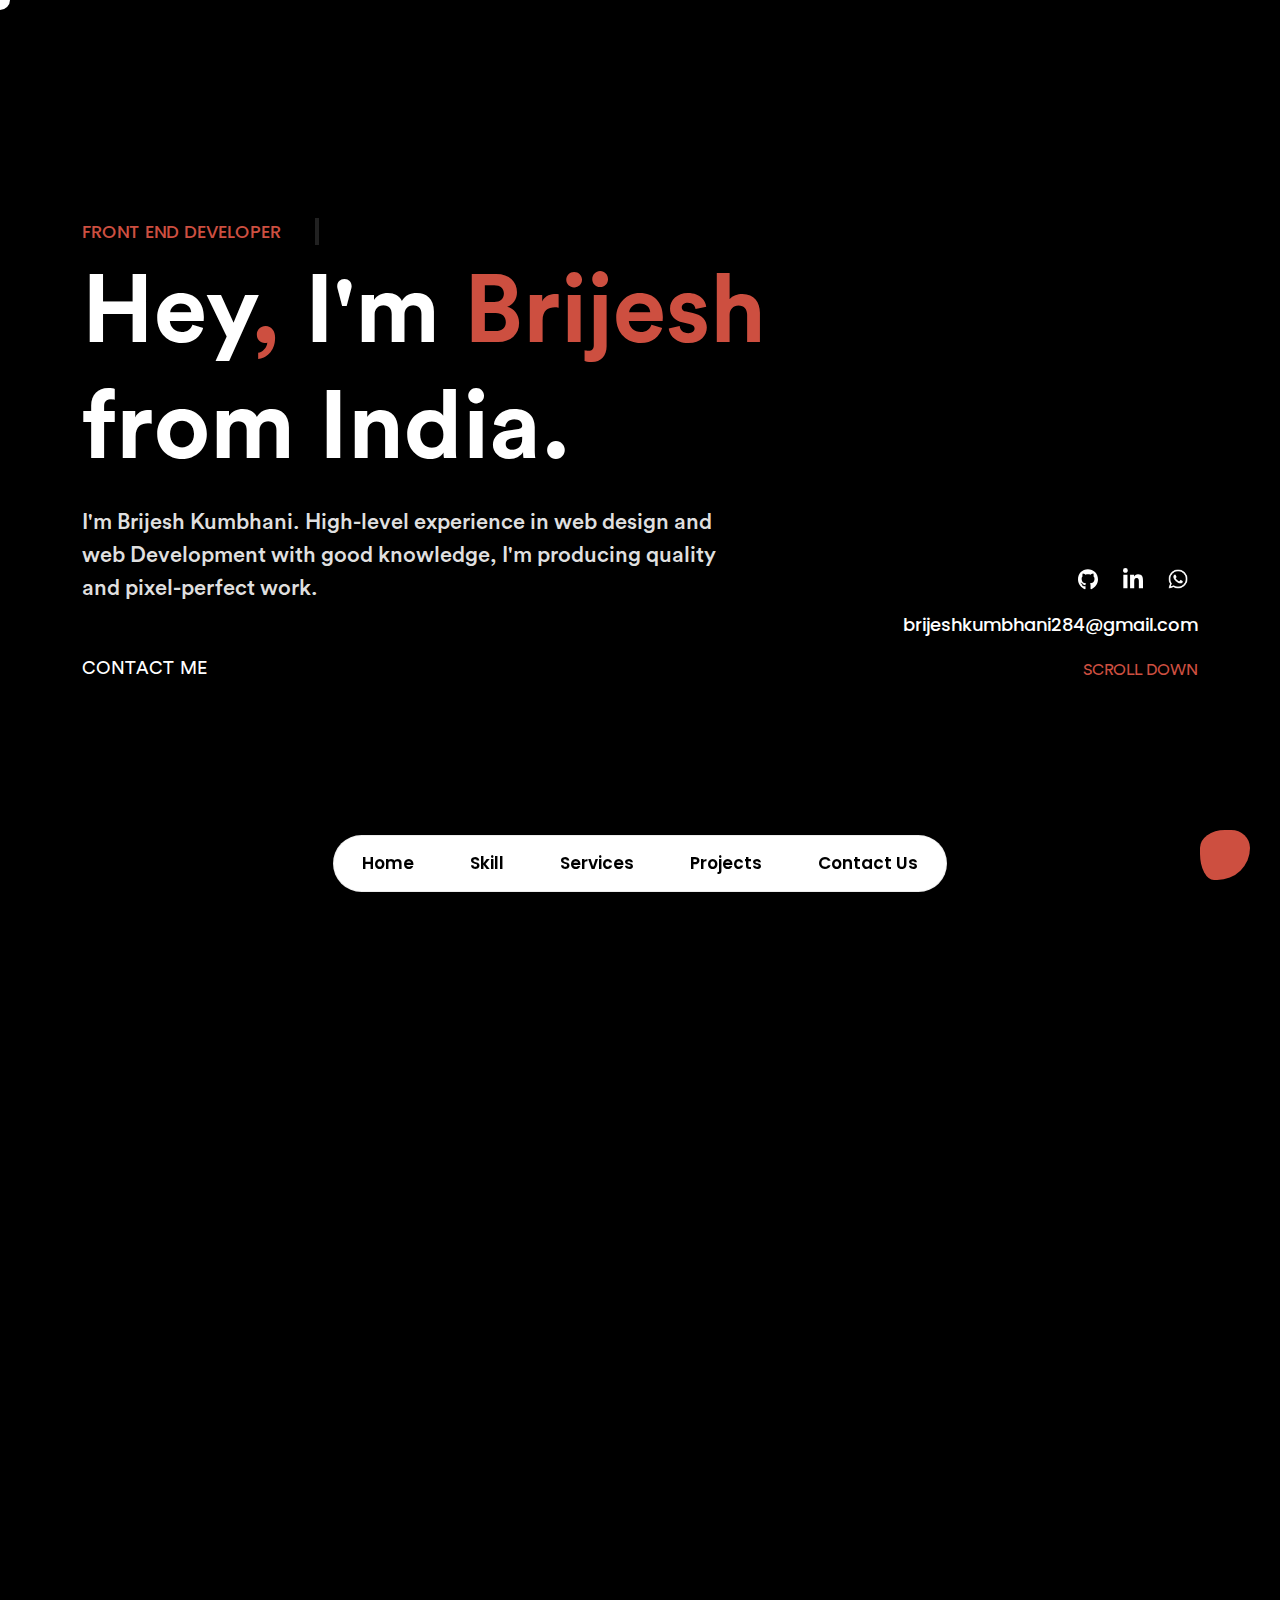
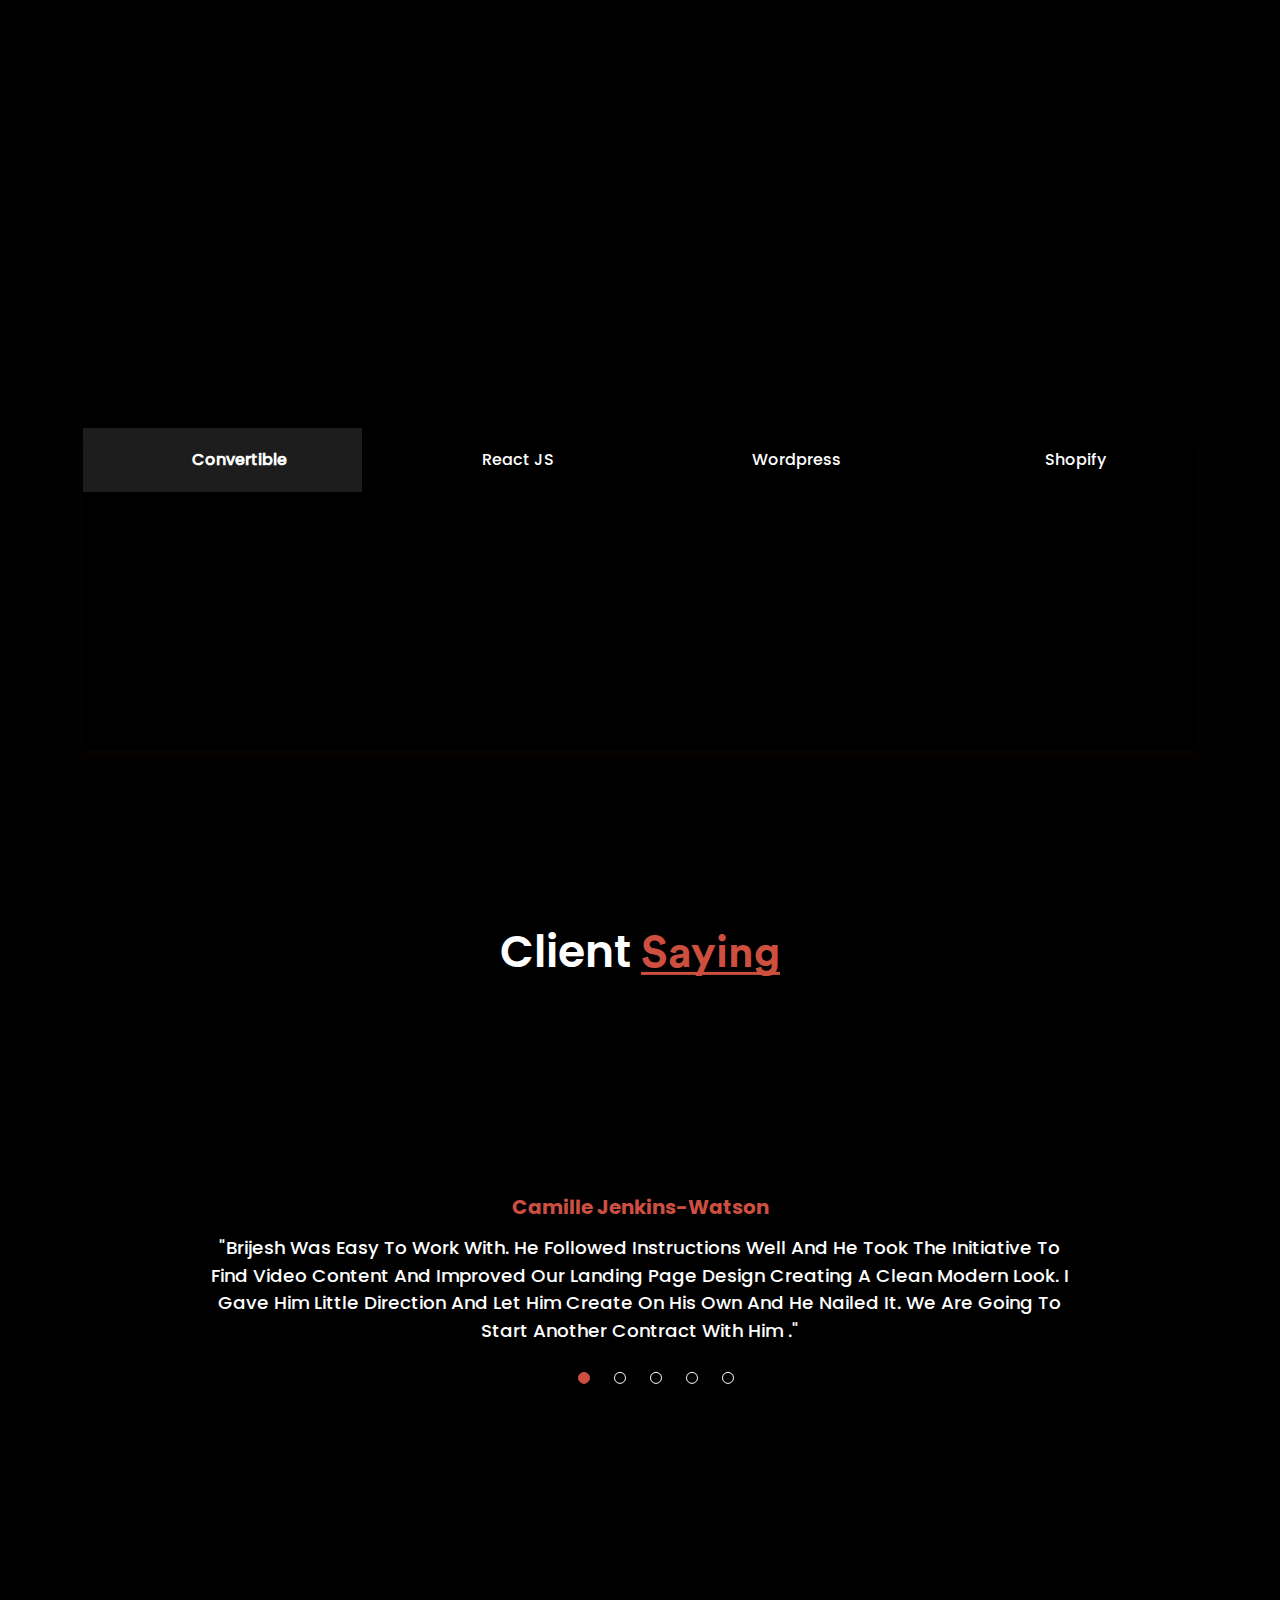
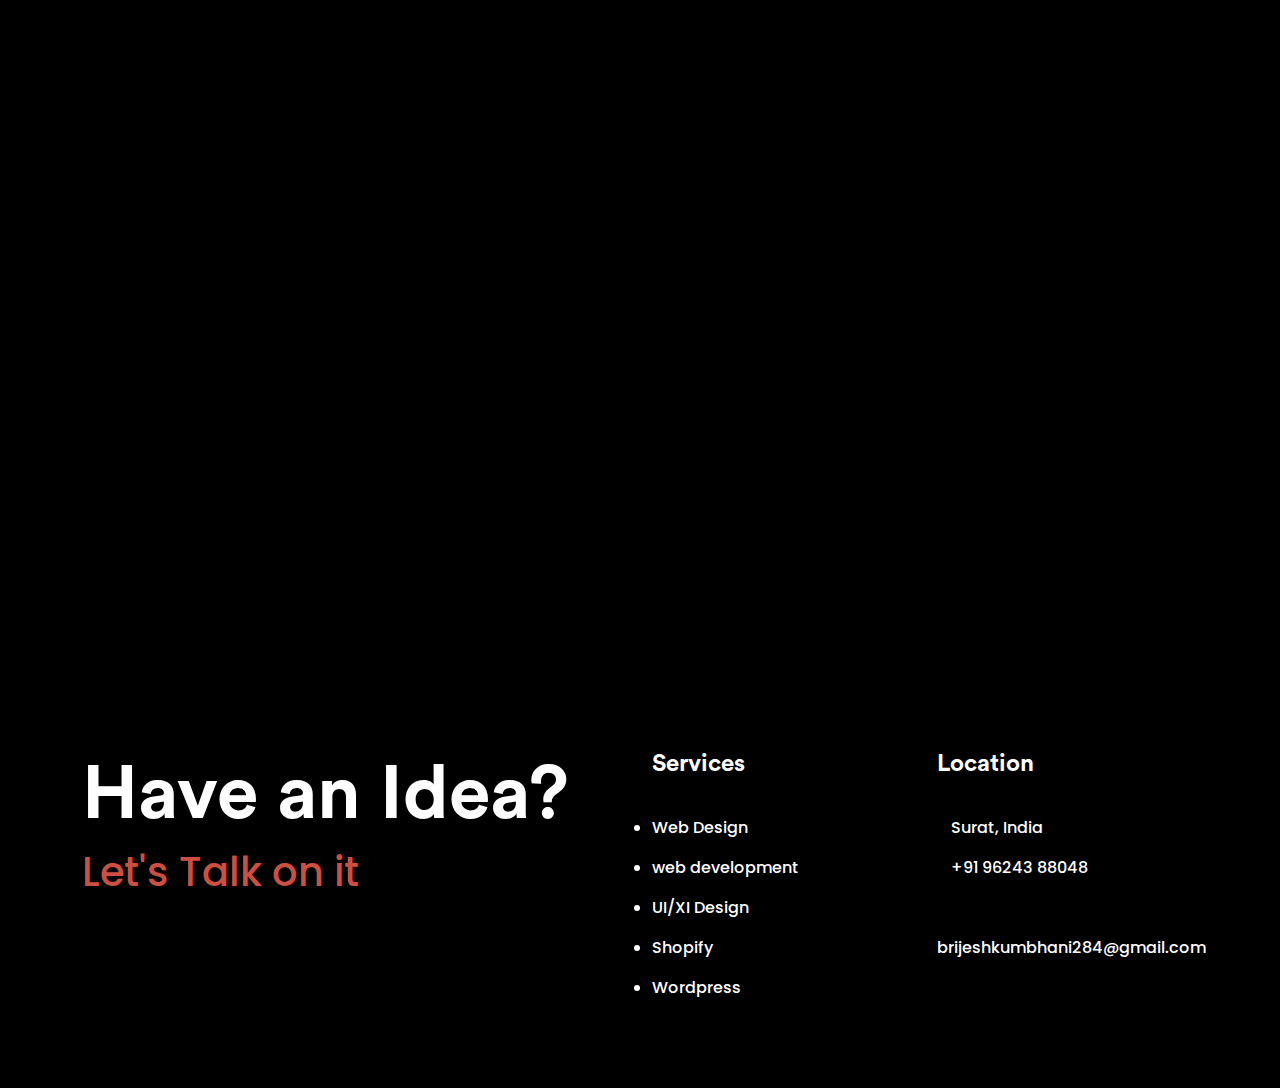
==== commit 1b89a881: "add cursor" ====
--- a/index.html
+++ b/index.html
@@ -30,6 +30,8 @@
     <link rel="icon" type="image/x-icon" href="/img/man.png" loading="lazy" />
   </head>
   <body>
+    <!-- The circle that follows !-->
+    <div id="ball"></div>
     <!-- header -->
     <section class="header-main">
       <div class="container">
@@ -1180,8 +1182,6 @@
         </div>
       </div>
     </section>
-    <!--  -->
-
     <!-- contact us -->
     <section
       class="contact-us common-divider wow fadeInUp"
@@ -1300,174 +1300,11 @@
     <script src="js/wow.min.js"></script>
     <script src="js/preloader.js"></script>
     <!-- Tabs-section -->
-    <script>
-      const tabs = document.querySelectorAll(".tabs__btn");
-      const tabsContent = document.querySelectorAll(".tabs__body");
-
-      if (tabsContent.length > 0 || tabs.length > 0) {
-        function hideTabContent() {
-          tabsContent.forEach((item) => {
-            item.classList.remove("active");
-          });
-
-          tabs.forEach((item) => {
-            item.classList.remove("active");
-          });
-        }
-
-        function showTabContent(i = 0) {
-          tabsContent[i].classList.add("active");
-          tabs[i].classList.add("active");
-        }
-
-        hideTabContent();
-        showTabContent();
-
-        tabs.forEach((tab, index) => {
-          tab.addEventListener("click", () => {
-            hideTabContent();
-            showTabContent(index);
-          });
-        });
-      }
-    </script>
+    <script src="js/tabs.js"></script>
     <!-- dropdown skills -->
-    <script>
-      const accordionBtns = document.querySelectorAll(".item-header");
-
-      accordionBtns.forEach((accordion) => {
-        accordion.onclick = function () {
-          this.classList.toggle("active");
-
-          let content = this.nextElementSibling;
-          console.log(content);
-
-          if (content.style.maxHeight) {
-            //this is if the accordion is open
-            content.style.maxHeight = null;
-          } else {
-            //if the accordion is currently closed
-            content.style.maxHeight = content.scrollHeight + "px";
-            console.log(content.style.maxHeight);
-          }
-        };
-      });
-    </script>
-    <!-- wow -->
-    <script>
-      new WOW().init();
-    </script>
+    <script src="js/skills.js"></script>
     <!-- testimonial -->
-    <script>
-      // vars
-      "use strict";
-      var testim = document.getElementById("testim"),
-        testimDots = Array.prototype.slice.call(
-          document.getElementById("testim-dots").children
-        ),
-        testimContent = Array.prototype.slice.call(
-          document.getElementById("testim-content").children
-        ),
-        testimLeftArrow = document.getElementById("left-arrow"),
-        testimRightArrow = document.getElementById("right-arrow"),
-        testimSpeed = 4500,
-        currentSlide = 0,
-        currentActive = 0,
-        testimTimer,
-        touchStartPos,
-        touchEndPos,
-        touchPosDiff,
-        ignoreTouch = 30;
-      window.onload = function () {
-        // Testim Script
-        function playSlide(slide) {
-          for (var k = 0; k < testimDots.length; k++) {
-            testimContent[k].classList.remove("active");
-            testimContent[k].classList.remove("inactive");
-            testimDots[k].classList.remove("active");
-          }
-
-          if (slide < 0) {
-            slide = currentSlide = testimContent.length - 1;
-          }
-
-          if (slide > testimContent.length - 1) {
-            slide = currentSlide = 0;
-          }
-
-          if (currentActive != currentSlide) {
-            testimContent[currentActive].classList.add("inactive");
-          }
-          testimContent[slide].classList.add("active");
-          testimDots[slide].classList.add("active");
-
-          currentActive = currentSlide;
-
-          clearTimeout(testimTimer);
-          testimTimer = setTimeout(function () {
-            playSlide((currentSlide += 1));
-          }, testimSpeed);
-        }
-
-        testimLeftArrow.addEventListener("click", function () {
-          playSlide((currentSlide -= 1));
-        });
-
-        testimRightArrow.addEventListener("click", function () {
-          playSlide((currentSlide += 1));
-        });
-
-        for (var l = 0; l < testimDots.length; l++) {
-          testimDots[l].addEventListener("click", function () {
-            playSlide((currentSlide = testimDots.indexOf(this)));
-          });
-        }
-
-        playSlide(currentSlide);
-
-        // keyboard shortcuts
-        document.addEventListener("keyup", function (e) {
-          switch (e.keyCode) {
-            case 37:
-              testimLeftArrow.click();
-              break;
-
-            case 39:
-              testimRightArrow.click();
-              break;
-
-            case 39:
-              testimRightArrow.click();
-              break;
-
-            default:
-              break;
-          }
-        });
-
-        testim.addEventListener("touchstart", function (e) {
-          touchStartPos = e.changedTouches[0].clientX;
-        });
-
-        testim.addEventListener("touchend", function (e) {
-          touchEndPos = e.changedTouches[0].clientX;
-
-          touchPosDiff = touchStartPos - touchEndPos;
-
-          console.log(touchPosDiff);
-          console.log(touchStartPos);
-          console.log(touchEndPos);
-
-          if (touchPosDiff > 0 + ignoreTouch) {
-            testimLeftArrow.click();
-          } else if (touchPosDiff < 0 - ignoreTouch) {
-            testimRightArrow.click();
-          } else {
-            return;
-          }
-        });
-      };
-    </script>
+    <script src="js/testimonial.js"></script>
     <script>
       //Get the button
       var mybutton = document.getElementById("myBtn");
@@ -1494,5 +1331,13 @@
         document.documentElement.scrollTop = 0;
       }
     </script>
+    <!--cursor  -->
+    <script src="js/cursor.js"></script>
+    <!-- smooth  -->
+    <!-- <script src="js/smooth .js"></script> -->
+    <!-- wow -->
+    <script>
+      new WOW().init();
+    </script>
   </body>
 </html>
--- a/css/style.css
+++ b/css/style.css
@@ -9,9 +9,24 @@
   color: #fff;
   background-color: #000;
   transition: all ease-in-out 0.5s;
-  height: 100%;
+  height: auto;
   width: 100%;
   position: relative;
+  cursor: none;
+  scroll-behavior: smooth;
+}
+/*============================
+The juicy stuff
+============================*/
+#ball {
+  width: 20px;
+  height: 20px;
+  background-color: rgb(255, 255, 255);
+  border-radius: 50%;
+  position: fixed;
+  transform: translate(-50%, -50%);
+  pointer-events: none;
+  z-index: 999;
 }
 a {
   color: #000;
@@ -1321,7 +1336,6 @@
 }
 .our-project .tab-inner {
   border: 1px solid #000000;
-  border-radius: 8px;
   background-color: #000000;
   box-shadow: 0 8px 12px rgb(58 45 0 / 12%);
   overflow: hidden;
@@ -1377,12 +1391,7 @@
   background-color: #1d1d1d;
   font-weight: 600;
 }
-/* .tabs__btn:hover {
-  color: rgb(205 79 64);
-}
-.tabs__btn:hover.active {
-  color: rgb(205 79 64);
-} */
+
 .tabs__body {
   display: none;
   font-size: 18px;
@@ -1578,7 +1587,7 @@
     box-shadow: 0px 4px 16px rgb(0 0 0 / 9%);
   }
   .header-main .navbar ul {
-    background: #070707e3;
+    background: transparent;
     box-shadow: none;
     background-image: none;
     border-radius: 0px;
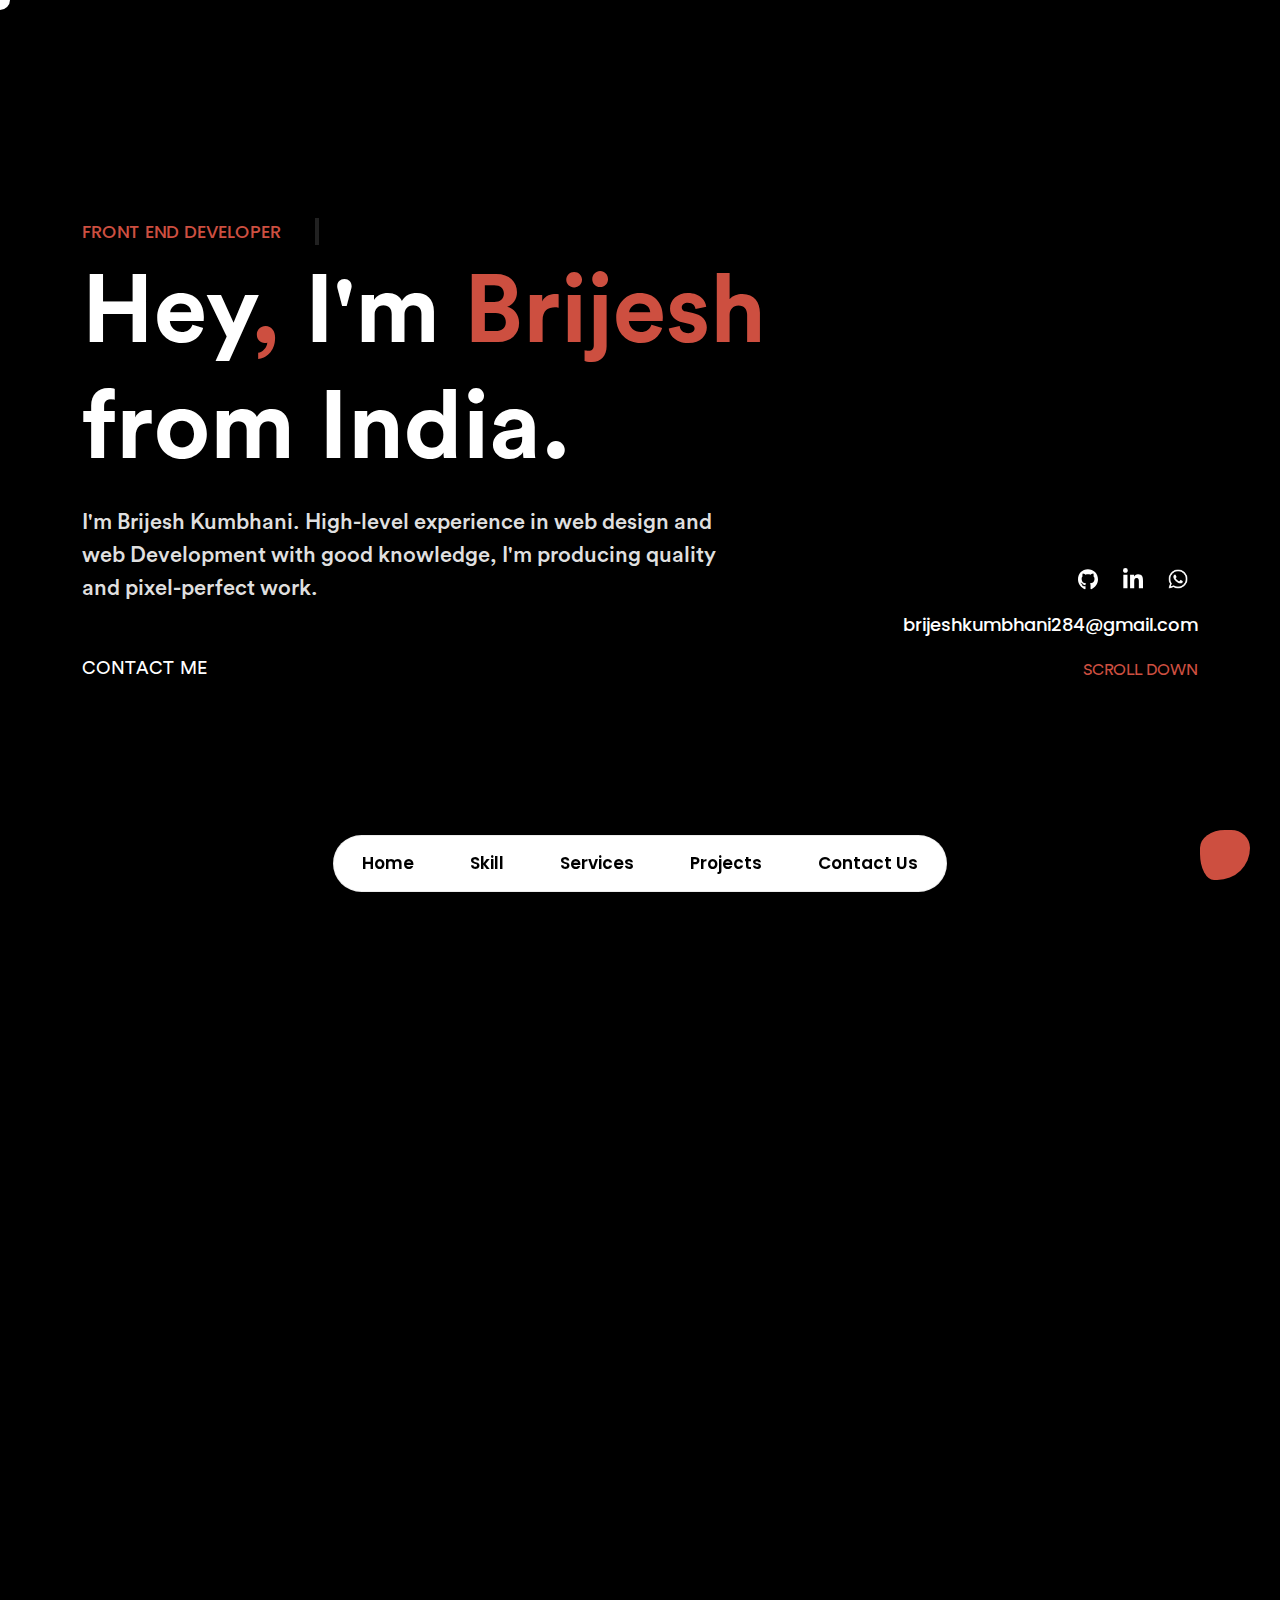
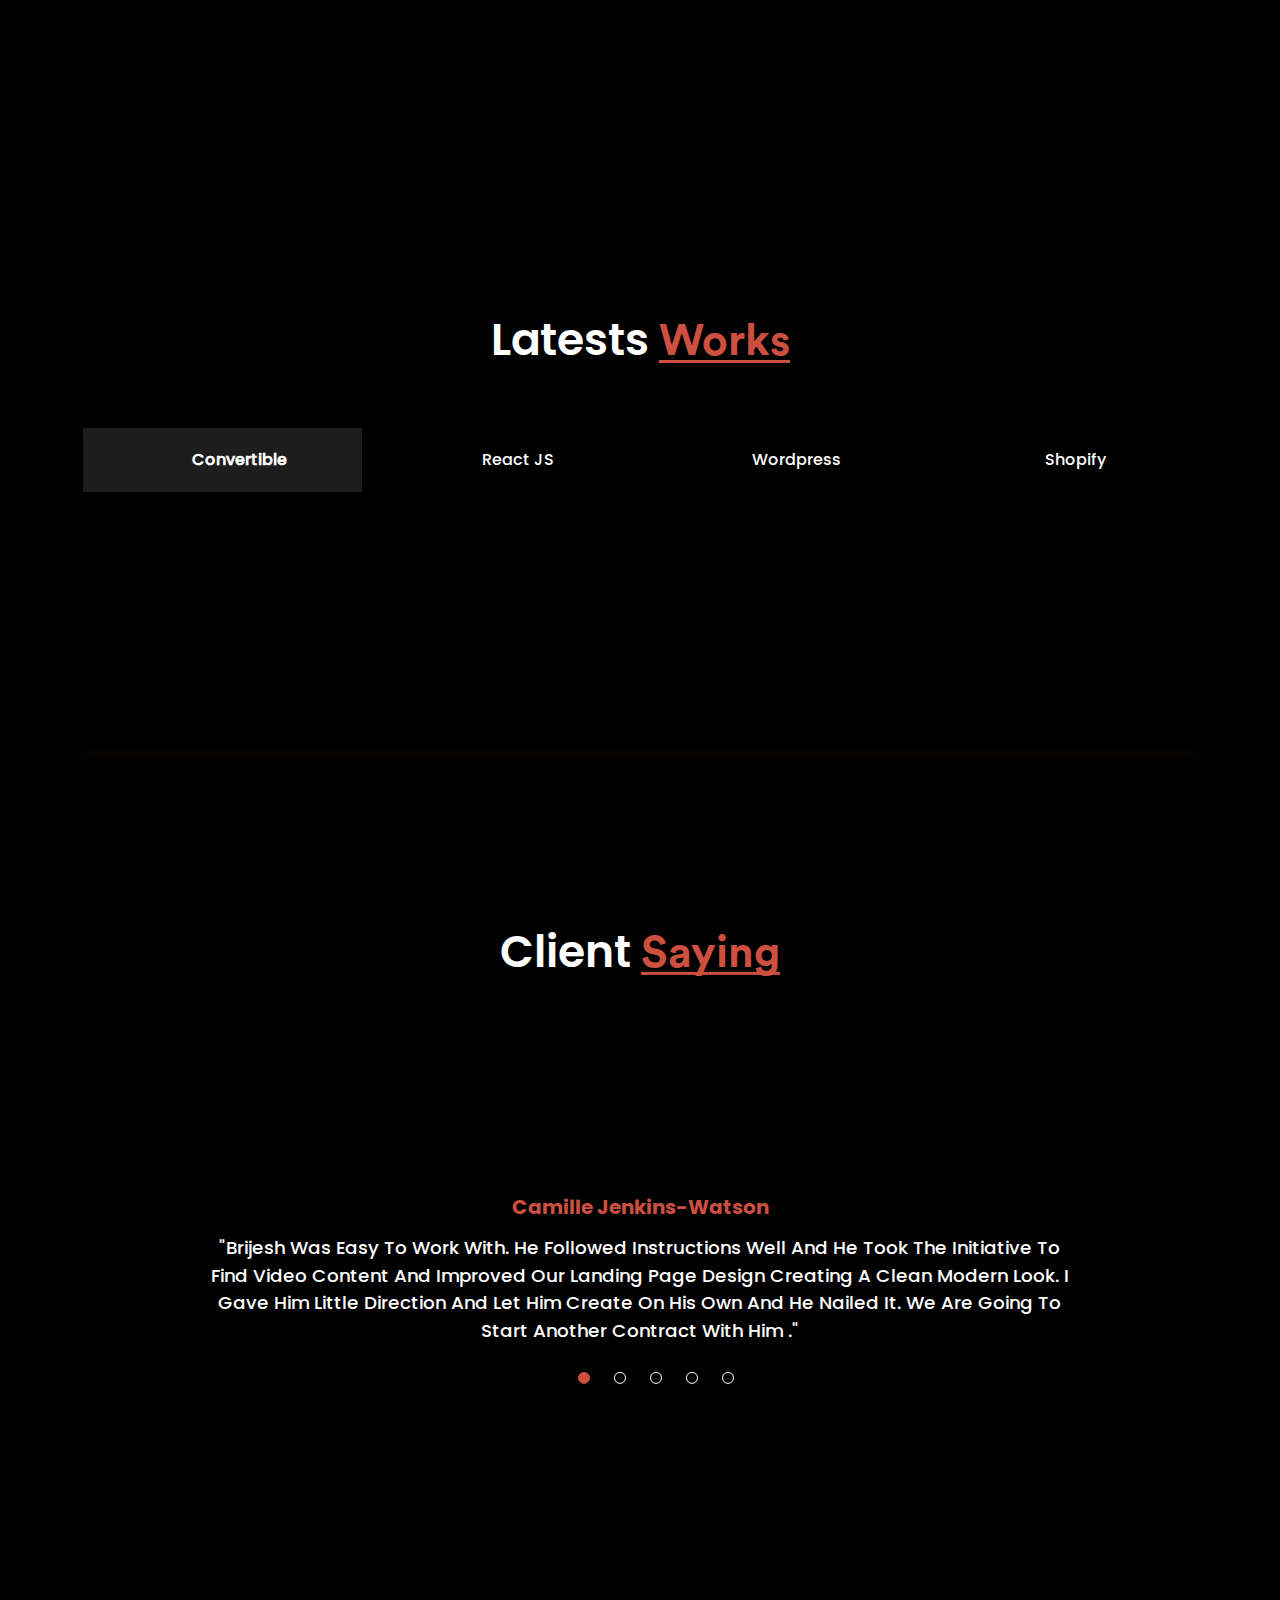
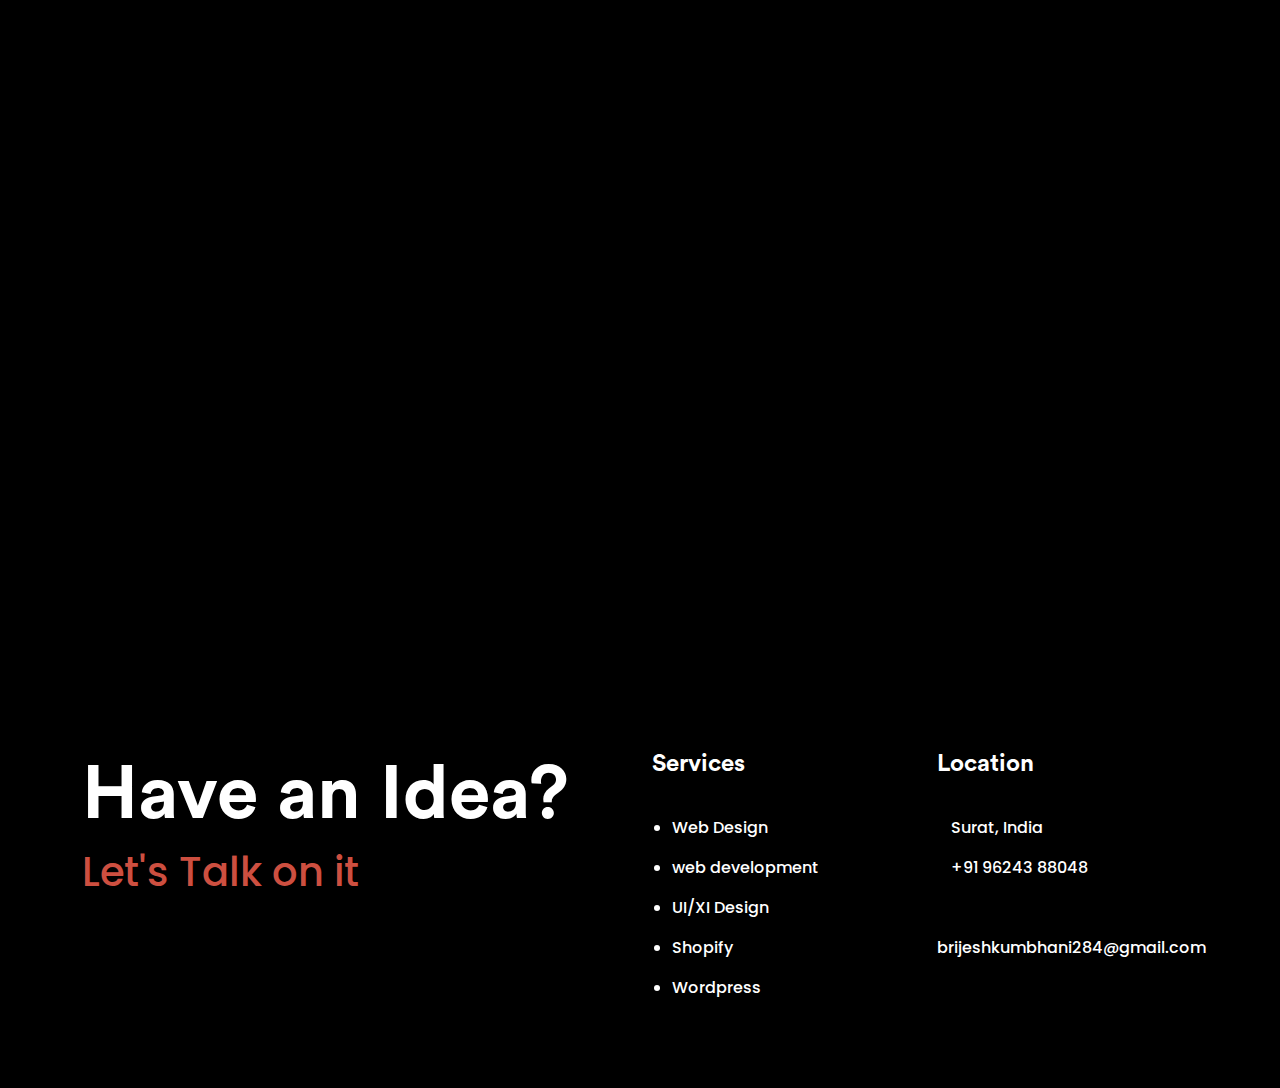
==== commit b8a956d9: "remove cursor" ====
--- a/index.html
+++ b/index.html
@@ -706,14 +706,10 @@
     </section>
     <!-- Projects section -->
     <section class="our-project" id="project">
-      <div
-        class="common-title wow fadeInUp"
-        data-wow-duration="1s"
-        data-wow-delay=".3s"
-      >
-        <h1>latests <span>Works</span></h1>
-      </div>
       <div class="container">
+        <div class="common-title">
+          <h1>latests <span>Works</span></h1>
+        </div>
         <div class="tab-inner">
           <div class="tabs">
             <nav class="tabs__navigation">
@@ -1247,7 +1243,7 @@
           </div>
           <div class="col-lg-3 col-md-6">
             <h3>Services</h3>
-            <ul>
+            <ul class="footer-services">
               <li><a href="#">Web Design</a></li>
               <li><a href="#">web development</a></li>
               <li><a href="#">UI/XI Design</a></li>
--- a/css/style.css
+++ b/css/style.css
@@ -1492,9 +1492,15 @@
   font-size: 14px;
   width: 80%;
 }
+
 .footer ul {
-  padding: 0px;
   margin: 0px;
+}
+.footer .footer-services {
+  padding-left: 20px;
+}
+.footer .footer-last-line ul {
+  padding-left: 0px;
 }
 .footer ul li {
   line-height: 40px;
@@ -1577,6 +1583,9 @@
 /* =================max-width: 992px================ */
 
 @media only screen and (max-width: 992px) {
+  #ball {
+    display: none;
+  }
   .header-main .navbar-brand {
     color: #fff;
   }
@@ -1701,6 +1710,12 @@
   .our-project {
     padding-bottom: 50px;
   }
+  .footer h2 {
+    font-size: 50px;
+  }
+  .footer h4 {
+    margin-bottom: 40px;
+  }
   .common-divider {
     padding: 50px 0px 50px 0px;
   }
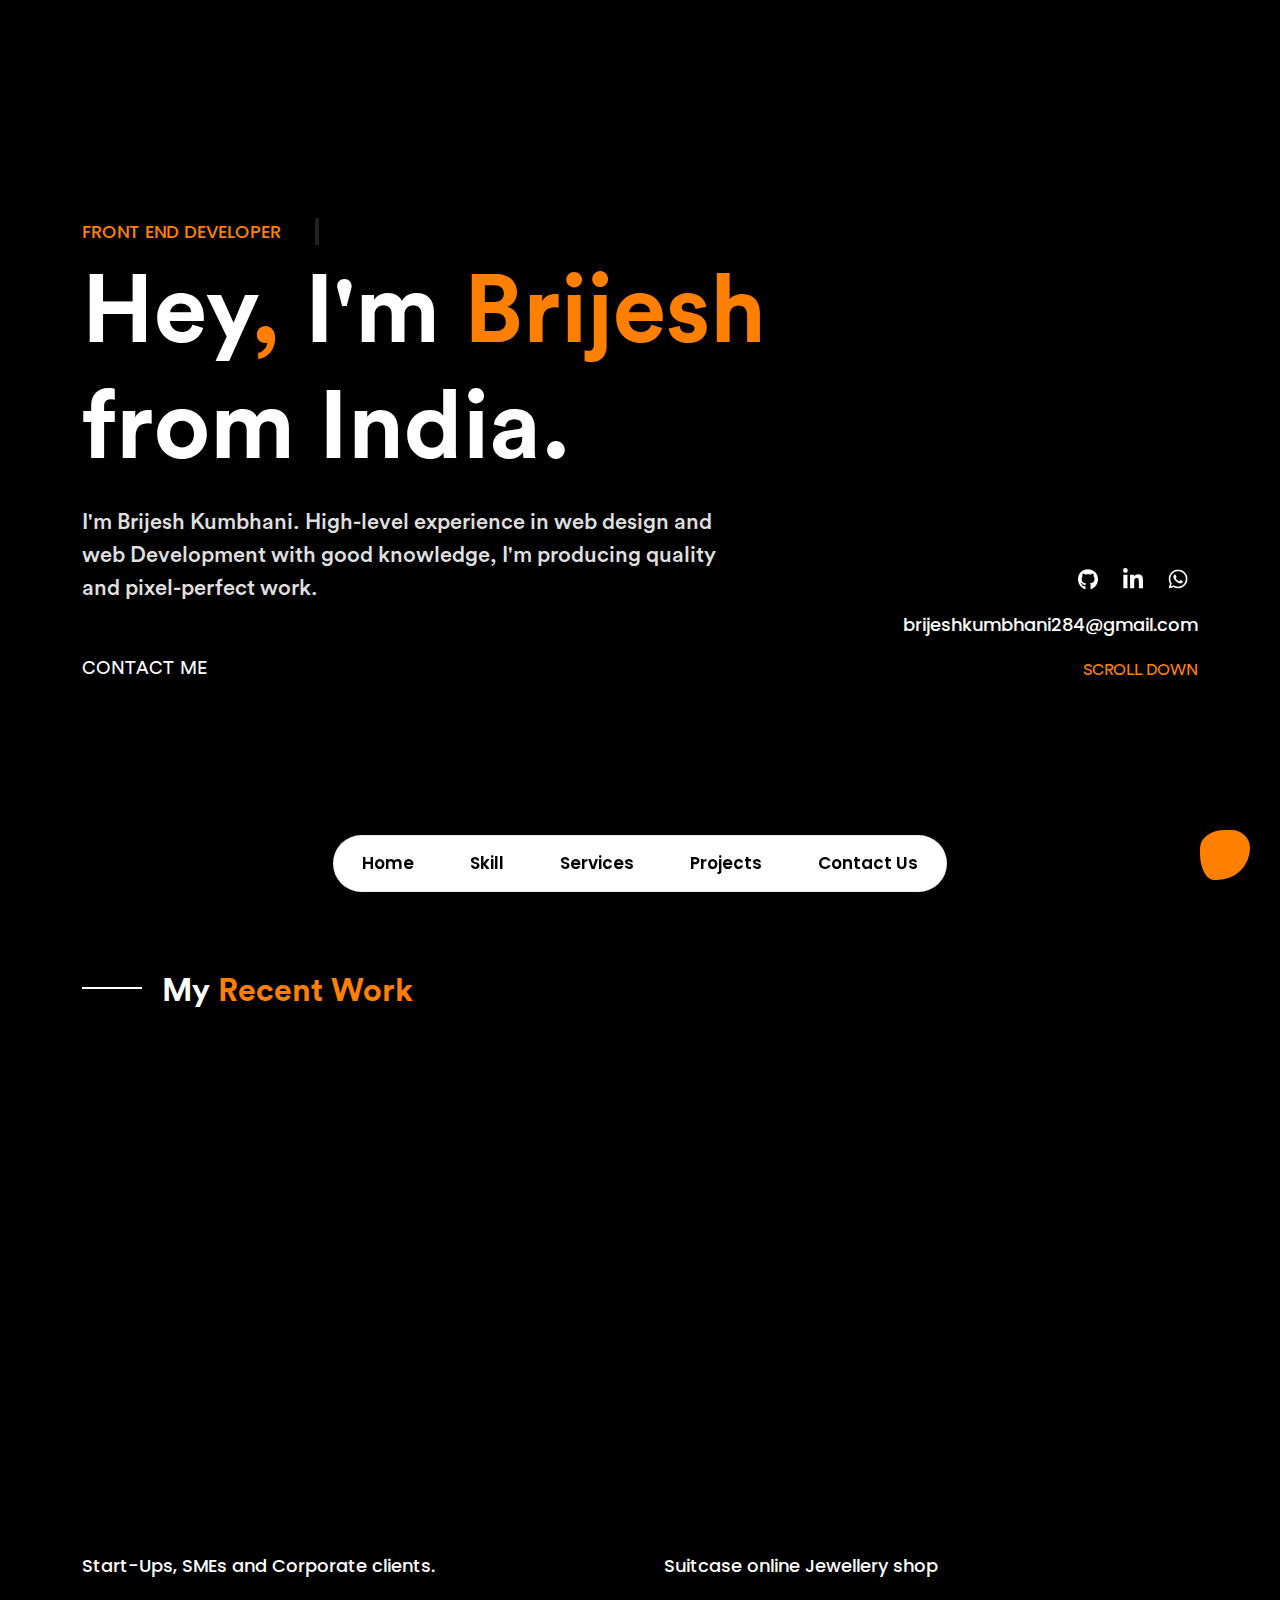
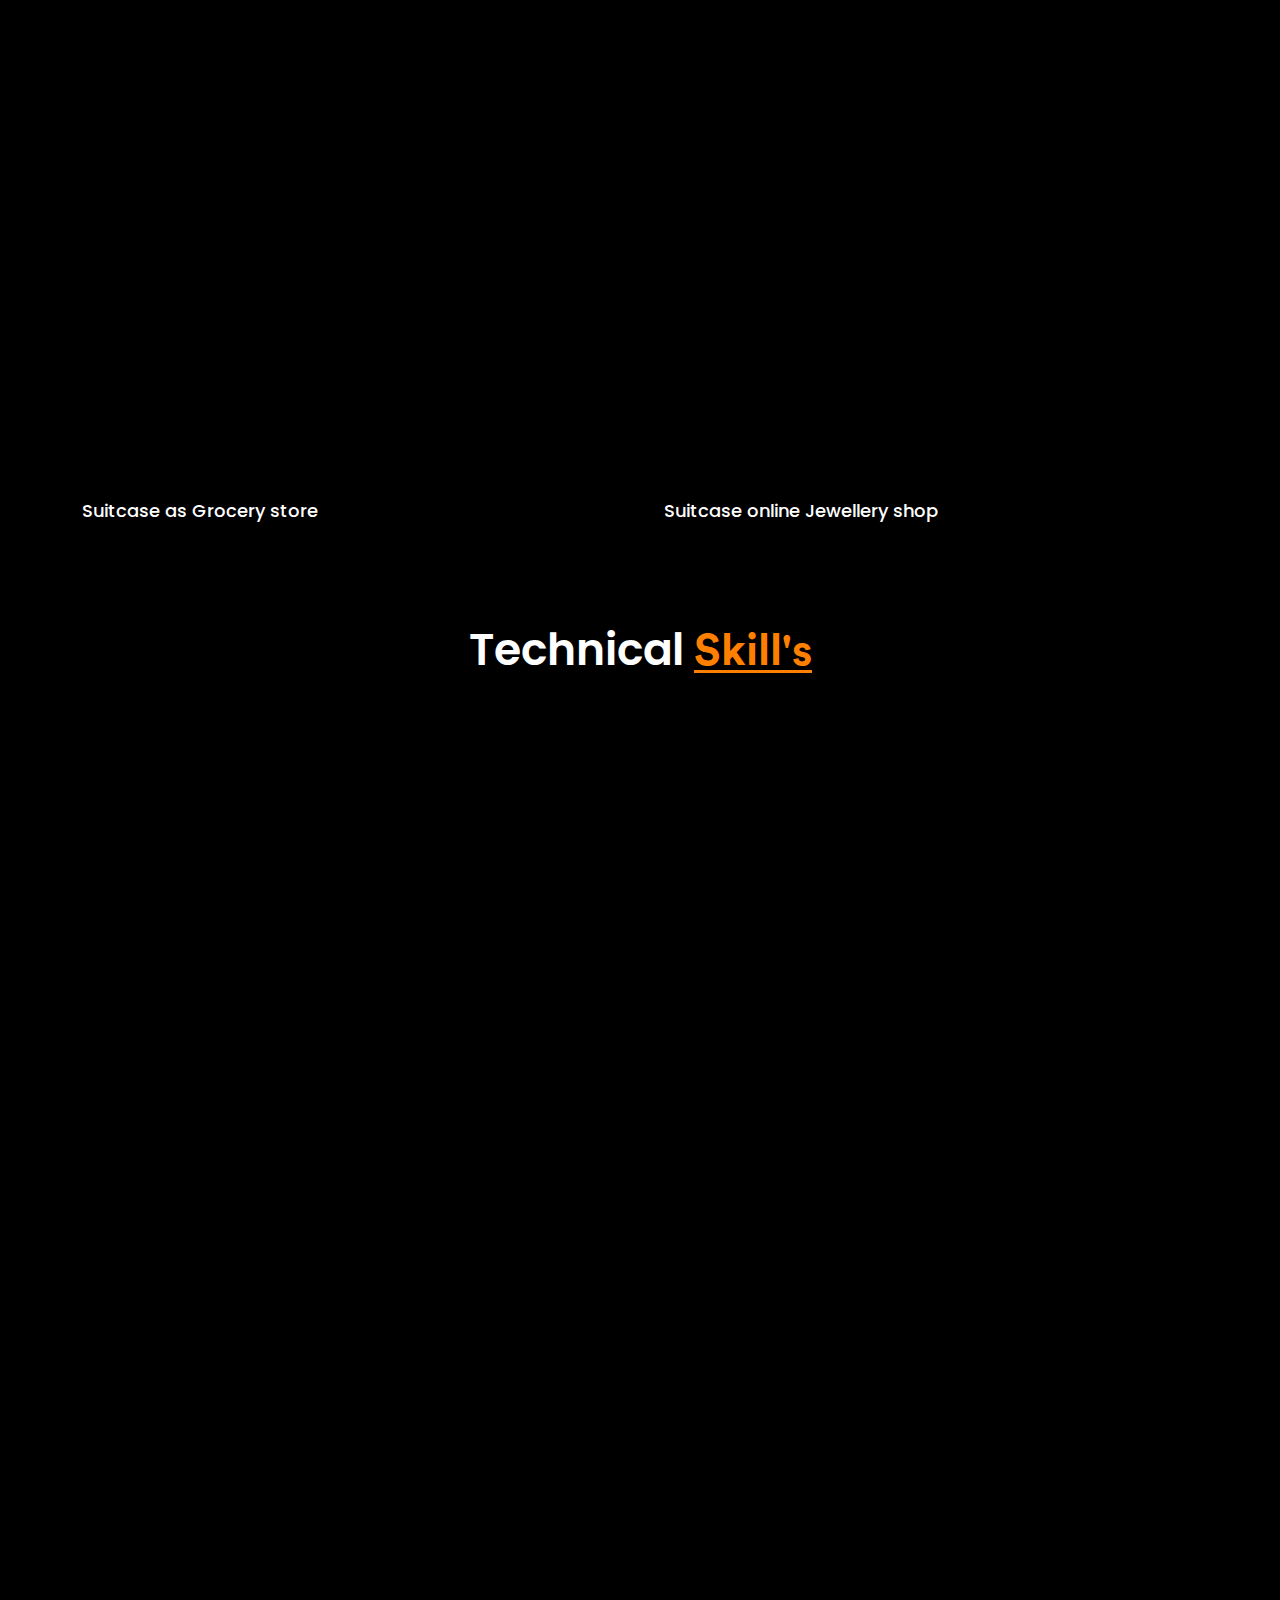
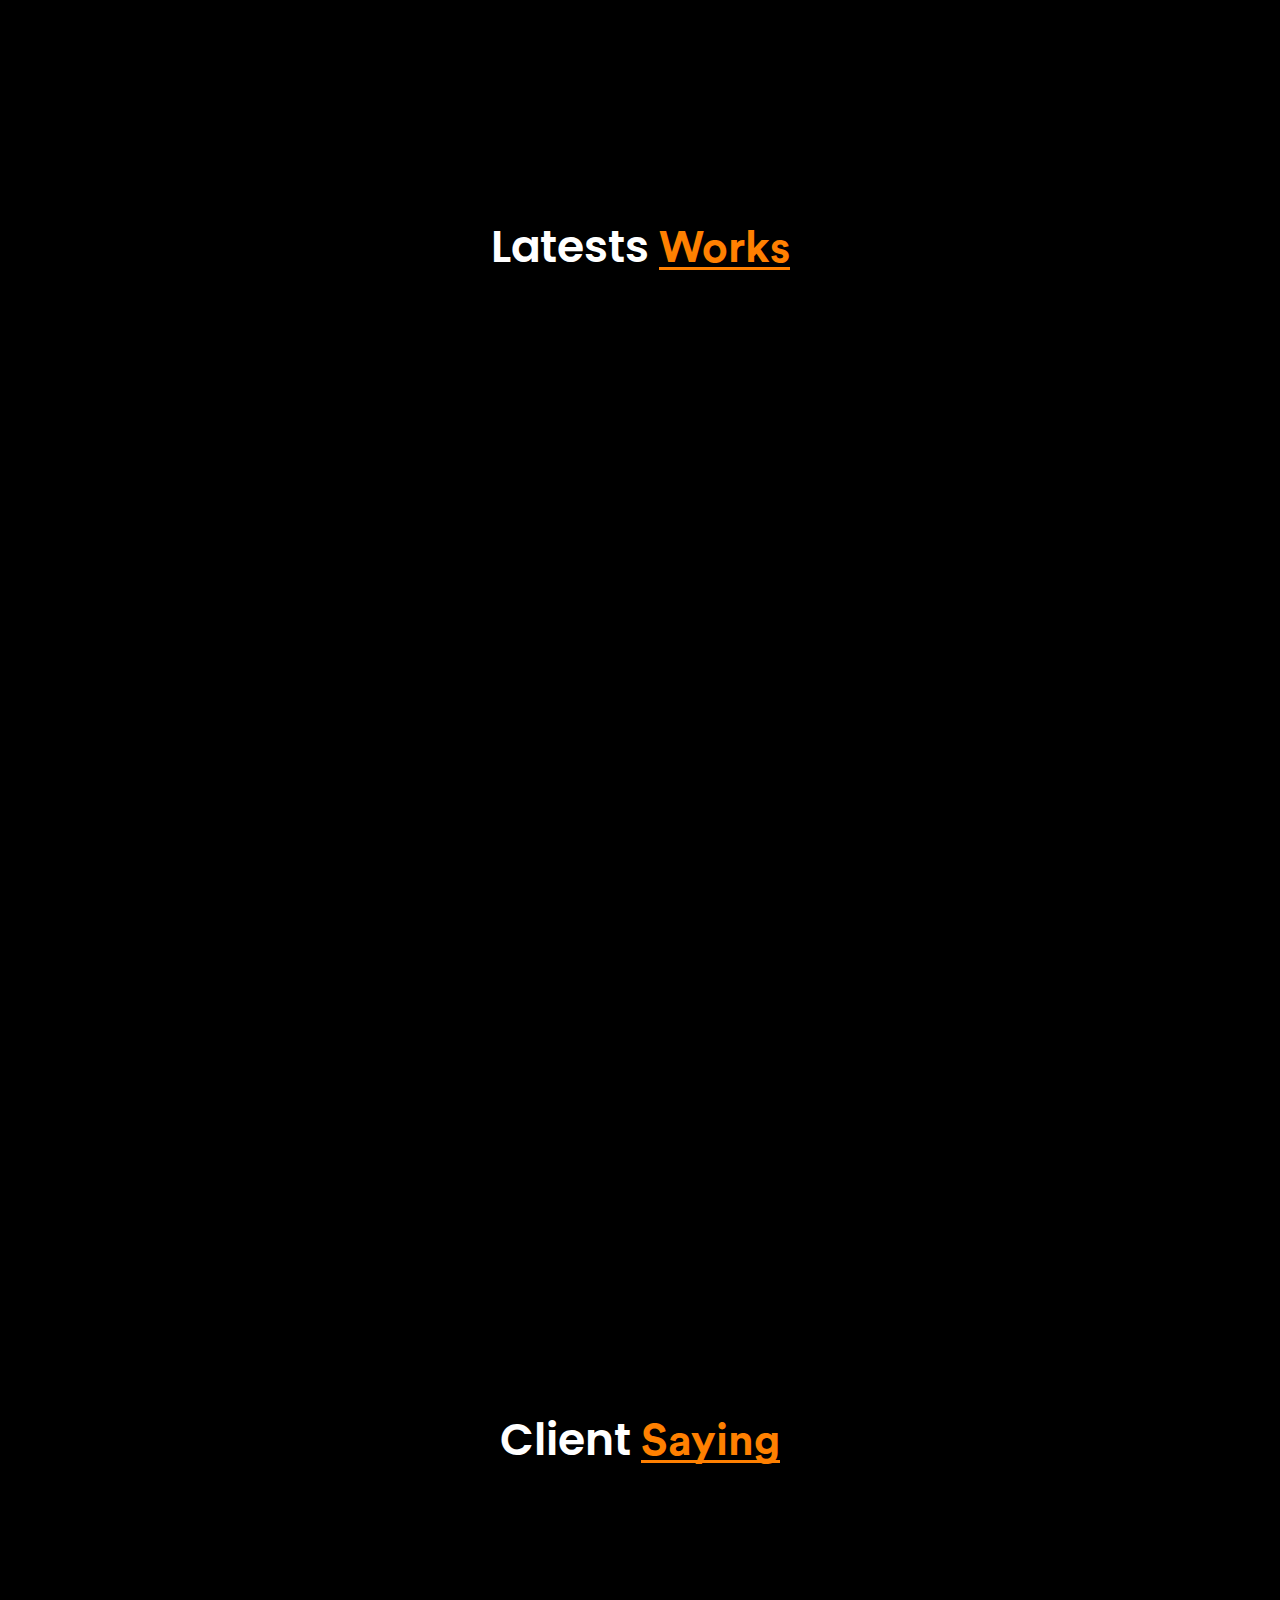
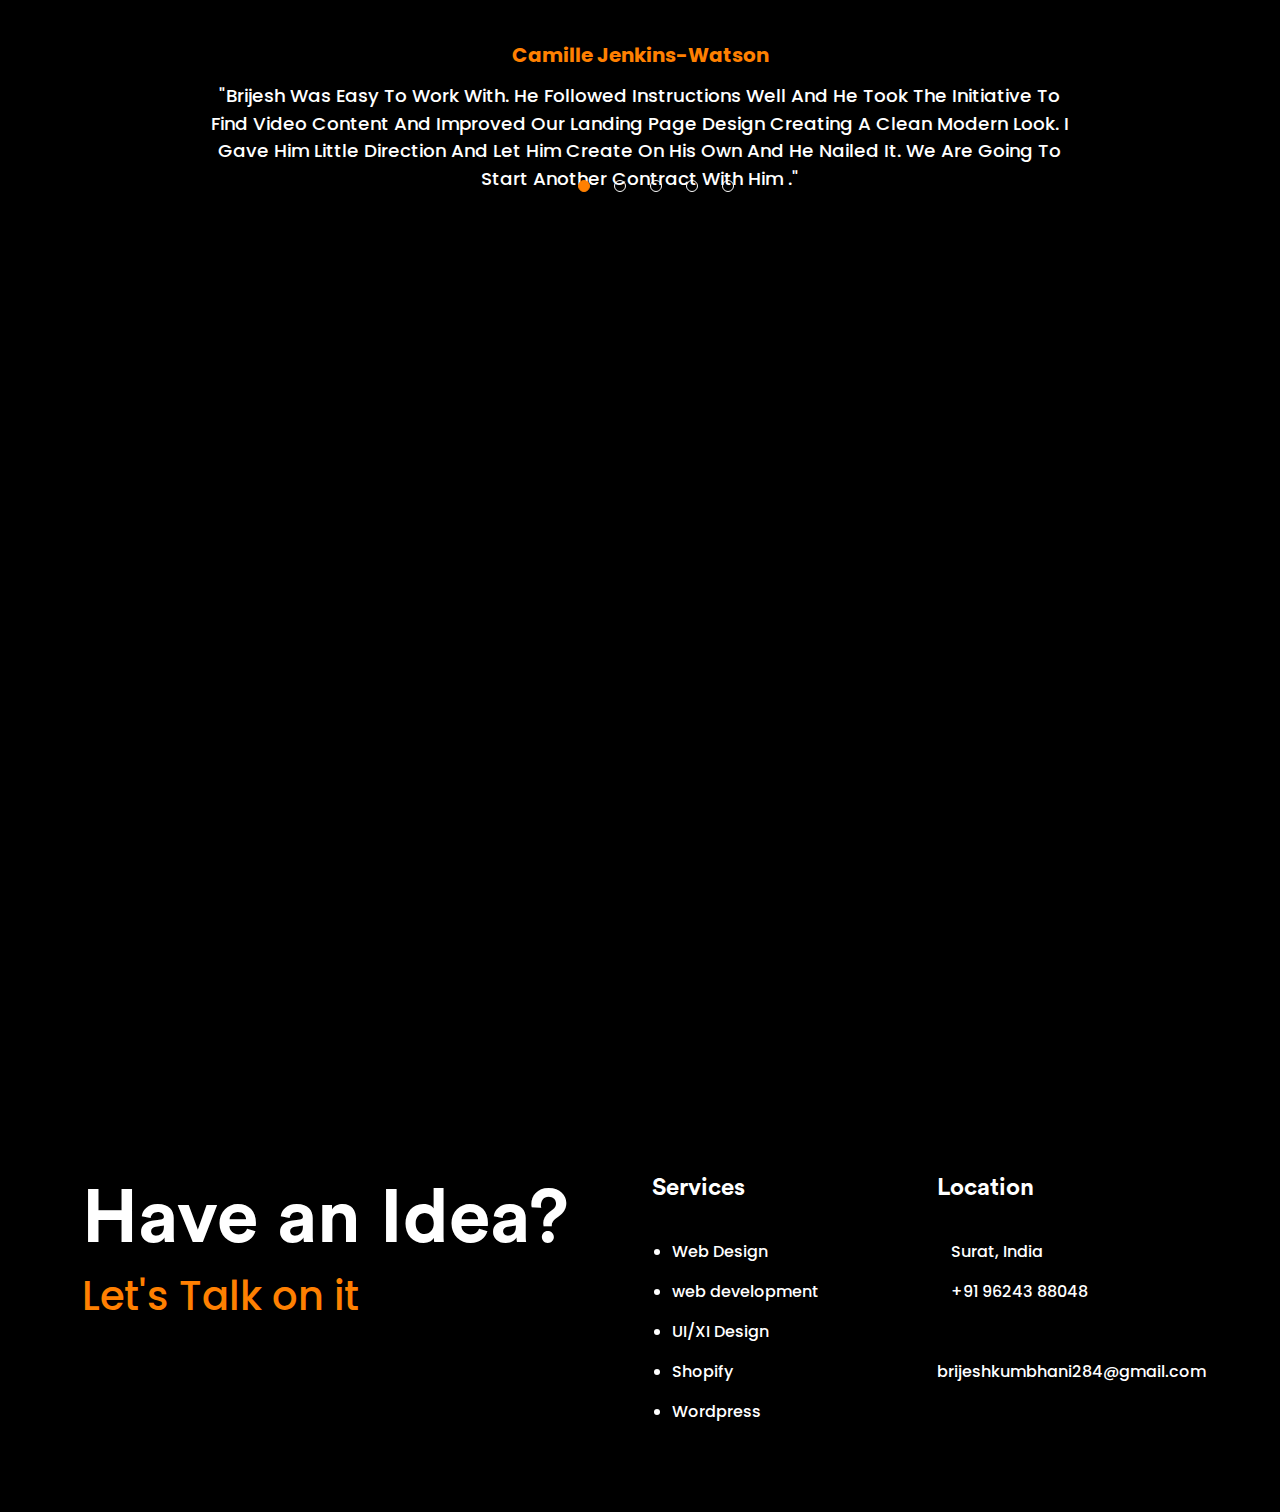
==== commit 839d835d: "project section change" ====
--- a/index.html
+++ b/index.html
@@ -13,25 +13,22 @@
       name="description"
       content="My portfolio website to showcase the work I have done so far, the services I provide, and all my professional life."
     />
-    <link rel="preconnect" href="https://fonts.googleapis.com" />
-    <link rel="preconnect" href="https://fonts.gstatic.com" crossorigin />
+    <link rel="shortcut icon" href="img/favicon.svg" type="image/x-icon" />
     <link
-      href="https://fonts.googleapis.com/css2?family=Playfair+Display+SC:wght@700&display=swap"
       rel="stylesheet"
+      href="https://cdnjs.cloudflare.com/ajax/libs/meyer-reset/2.0/reset.min.css"
+    />
+    <link
+      rel="stylesheet"
+      href="https://cdnjs.cloudflare.com/ajax/libs/Swiper/4.0.7/css/swiper.min.css"
     />
     <link rel="stylesheet" href="css/bootstrap.min.css" />
     <link rel="stylesheet" href="css/animate.css" />
-    <link
-      href="https://unpkg.com/boxicons@2.1.1/css/boxicons.min.css"
-      rel="stylesheet"
-    />
+    <link rel="stylesheet" href="css/Projects-slider.css" />
     <link rel="stylesheet" href="css/style.css" />
     <title>Brijesh Kumbhani</title>
-    <link rel="icon" type="image/x-icon" href="/img/man.png" loading="lazy" />
   </head>
   <body>
-    <!-- The circle that follows !-->
-    <div id="ball"></div>
     <!-- header -->
     <section class="header-main">
       <div class="container">
@@ -169,10 +166,66 @@
         </div>
       </div>
     </section>
+    <!-- experience -->
+    <section class="experience-main">
+      <div class="container">
+        <div class="row align-items-center">
+          <div class="col-md-6">
+            <div class="experience-left">
+              <h2>My <span>Recent Work</span></h2>
+            </div>
+          </div>
+          <div class="col-md-6">
+            <div class="row text-center">
+              <div class="col-md-3 col-6">
+                <div
+                  class="counter wow fadeInLeft"
+                  data-wow-duration="1s"
+                  data-wow-delay=".3s"
+                >
+                  <h2 class="count-title">04+</h2>
+                  <p class="count-text">Years Of Experience</p>
+                </div>
+              </div>
+              <div class="col-md-3 col-6">
+                <div
+                  class="counter wow fadeInLeft"
+                  data-wow-duration="1s"
+                  data-wow-delay=".4s"
+                >
+                  <h2 class="count-title">50+</h2>
+                  <p class="count-text">Project completed</p>
+                </div>
+              </div>
+              <div class="col-md-3 col-6">
+                <div
+                  class="counter wow fadeInLeft"
+                  data-wow-duration="1s"
+                  data-wow-delay=".5s"
+                >
+                  <h2 class="count-title">20+</h2>
+                  <p class="count-text">Dev Projects</p>
+                </div>
+              </div>
+              <div class="col-md-3 col-6">
+                <div
+                  class="counter wow fadeInLeft"
+                  data-wow-duration="1s"
+                  data-wow-delay="0.6s"
+                >
+                  <h2 class="count-title">97.5%</h2>
+                  <p class="count-text">satisfied Clients</p>
+                </div>
+              </div>
+            </div>
+          </div>
+        </div>
+      </div>
+    </section>
     <!-- work-show -->
     <section class="Project-section" id="sec-wrap">
       <div class="container">
-        <div class="row g-lg-5">
+        <div class="row g-lg-5 g-3">
           <div class="col-md-6">
             <div class="project-wrap-list">
               <a href="https://brijesh284.github.io/H8RO/" target="_blank">
@@ -521,53 +574,6 @@
         </div>
       </div>
     </section>
-    <!-- experience -->
-    <section class="experience-main">
-      <div class="container">
-        <div class="row text-center g-3 g-md-4">
-          <div class="col-md-3">
-            <div
-              class="counter wow fadeInLeft"
-              data-wow-duration="1s"
-              data-wow-delay=".3s"
-            >
-              <h2 class="count-title">04+</h2>
-              <p class="count-text">Years Of Experience</p>
-            </div>
-          </div>
-          <div class="col-md-3">
-            <div
-              class="counter wow fadeInLeft"
-              data-wow-duration="1s"
-              data-wow-delay=".4s"
-            >
-              <h2 class="count-title">18+</h2>
-              <p class="count-text">Happy Clients</p>
-            </div>
-          </div>
-          <div class="col-md-3">
-            <div
-              class="counter wow fadeInLeft"
-              data-wow-duration="1s"
-              data-wow-delay=".5s"
-            >
-              <h2 class="count-title">35+</h2>
-              <p class="count-text">Project Complete</p>
-            </div>
-          </div>
-          <div class="col-md-3">
-            <div
-              class="counter wow fadeInLeft"
-              data-wow-duration="1s"
-              data-wow-delay="0.6s"
-            >
-              <h2 class="count-title">5+</h2>
-              <p class="count-text">Coffee With Clients</p>
-            </div>
-          </div>
-        </div>
-      </div>
-    </section>
     <!-- Services -->
     <section class="services common-divider" id="Services">
       <div class="container">
@@ -597,7 +603,7 @@
                     />
                   </figure>
                 </div>
-                <p>Web Design</p>
+                <p>Web Designing</p>
               </div>
             </div>
             <div class="col-lg-4 col-md-6">
@@ -617,7 +623,7 @@
                     />
                   </figure>
                 </div>
-                <p>web development</p>
+                <p>web Developing</p>
               </div>
             </div>
             <div class="col-lg-4 col-md-6">
@@ -637,7 +643,7 @@
                     />
                   </figure>
                 </div>
-                <p>UI/XI Design</p>
+                <p>UI/XI Designing</p>
               </div>
             </div>
             <div class="col-lg-4 col-md-6">
@@ -704,372 +710,139 @@
         </div>
       </div>
     </section>
-    <!-- Projects section -->
-    <section class="our-project" id="project">
+    <!-- Projects-slider -->
+    <section class="Projects-slider common-divider" id="project">
       <div class="container">
         <div class="common-title">
           <h1>latests <span>Works</span></h1>
         </div>
-        <div class="tab-inner">
-          <div class="tabs">
-            <nav class="tabs__navigation">
-              <div class="tabs__navigation_inner">
-                <button class="tabs__btn active" type="button">
-                  <img
-                    src="img/html-svgrepo-com.svg"
-                    alt="html-svgrepo-com"
-                    loading="lazy"
-                  />
-                  <span>Convertible</span>
-                </button>
-                <button class="tabs__btn" type="button">
-                  <img
-                    src="img/react-svgrepo-com.svg"
-                    alt="react-svgrepo-com"
-                    loading="lazy"
-                  />
-                  <span>React JS</span>
-                </button>
-                <button class="tabs__btn" type="button">
-                  <img
-                    src="img/wordpress-svgrepo-com.svg"
-                    alt="wordpress-svgrepo-com"
-                    loading="lazy"
-                  />
-                  <span>Wordpress</span>
-                </button>
-                <button class="tabs__btn" type="button">
-                  <img
-                    src="img/shopify-logo-svgrepo-com.svg"
-                    alt="shopify-logo-svgrepo-com"
-                    loading="lazy"
-                  />
-                  <span>Shopify</span>
-                </button>
-              </div>
-            </nav>
-            <div class="tabs__content">
-              <div class="tabs__body active">
+        <div class="Projects-lead-body">
+          <div class="swiper-container main-slider loading">
+            <div class="swiper-wrapper">
+              <div class="swiper-slide">
+                <figure
+                  class="slide-bgimg"
+                  style="background-image: url(img/rkbooks.png)"
+                >
+                  <img src="img/rkbooks.png" class="entity-img" />
+                </figure>
                 <div class="content">
-                  <div class="row lg-g-5 g-3 g-md-5">
-                    <div class="col-lg-4 col-md-6">
-                      <a
-                        href="https://brijesh284.github.io/rkbooks/"
-                        target="_blank"
-                      >
-                        <div>
-                          <div class="box vintage">
-                            <img
-                              src="img/rkbooks.png"
-                              alt="rk books"
-                              class="img-fluid"
-                              decoding="async"
-                              loading="lazy"
-                            />
-                            <h2>RK Books</h2>
-                            <p>RK Books is a Online gaming platform.</p>
-                          </div>
-                        </div>
-                      </a>
-                    </div>
-                    <div class="col-lg-4 col-md-6">
-                      <a
-                        href="https://brijesh284.github.io/shopmax/"
-                        target="_blank"
-                      >
-                        <div>
-                          <div class="box vintage">
-                            <img
-                              src="img/shopmax.png"
-                              alt="shop max"
-                              class="img-fluid"
-                              decoding="async"
-                              loading="lazy"
-                            />
-                            <h2>Shop max</h2>
-                            <p>ShopMax is a Ecommerce web template</p>
-                          </div>
-                        </div>
-                      </a>
-                    </div>
-                    <div class="col-lg-4 col-md-6">
-                      <a
-                        href="https://brijesh284.github.io/Evotech/"
-                        target="_blank"
-                      >
-                        <div>
-                          <div class="box vintage">
-                            <img
-                              src="img/Evotech.png"
-                              alt="Evotech"
-                              class="img-fluid"
-                              decoding="async"
-                              loading="lazy"
-                            />
-                            <h2>Evotech - technology</h2>
-                            <p>Fully responsive site and pixel Perfect</p>
-                          </div>
-                        </div>
-                      </a>
-                    </div>
-                    <div class="col-lg-4 col-md-6">
-                      <a
-                        href="https://brijesh284.github.io/H8RO/"
-                        target="_blank"
-                      >
-                        <div>
-                          <div class="box vintage">
-                            <img
-                              src="img/H8RO.png"
-                              alt="H8RO-Web Page"
-                              class="img-fluid"
-                              decoding="async"
-                              loading="lazy"
-                            />
-                            <h2>H8RO</h2>
-                            <p>adobe Xd to convert HTML H8RO</p>
-                          </div>
-                        </div>
-                      </a>
-                    </div>
-                    <div class="col-lg-4 col-md-6">
-                      <a
-                        href="https://brijesh284.github.io/Organix/"
-                        target="_blank"
-                      >
-                        <div>
-                          <div class="box vintage">
-                            <img
-                              src="img/Organix.png"
-                              alt="Organix"
-                              class="img-fluid"
-                              decoding="async"
-                              loading="lazy"
-                            />
-                            <h2>Organix - store</h2>
-                            <p>Organix is a grocery store</p>
-                          </div>
-                        </div>
-                      </a>
-                    </div>
-                    <div class="col-lg-4 col-md-6">
-                      <a
-                        href="https://brijesh284.github.io/haircare/"
-                        target="_blank"
-                      >
-                        <div>
-                          <div class="box vintage">
-                            <img
-                              src="img/haircare.png"
-                              alt="haircare"
-                              class="img-fluid"
-                              decoding="async"
-                              loading="lazy"
-                            />
-                            <h2>haircare - hair salon</h2>
-                            <p>Figma to convert HTML.</p>
-                          </div>
-                        </div>
-                      </a>
-                    </div>
-                    <div class="col-lg-4 col-md-6">
-                      <a
-                        href="https://brijesh284.github.io/FitnessFreak/"
-                        target="_blank"
-                      >
-                        <div>
-                          <div class="box vintage">
-                            <img
-                              src="img/fitness.png"
-                              alt="fitness"
-                              class="img-fluid"
-                              decoding="async"
-                              loading="lazy"
-                            />
-                            <h2>fitness - freak</h2>
-                            <p>Figma to convert HTML.</p>
-                          </div>
-                        </div>
-                      </a>
-                    </div>
-                  </div>
-                </div>
-              </div>
-              <div class="tabs__body">
+                  <p class="title">RK-Books</p>
+                  <span class="caption">Online gaming platform.</span>
+                </div>
+              </div>
+              <div class="swiper-slide">
+                <figure
+                  class="slide-bgimg"
+                  style="background-image: url(img/qortor.png)"
+                >
+                  <img src="img/qortor.png" class="entity-img" />
+                </figure>
                 <div class="content">
-                  <div class="row lg-g-5 g-3 g-md-5">
-                    <div class="col-lg-4 col-md-6">
-                      <a
-                        href="https://qortor-landing.vercel.app/"
-                        target="_blank"
-                      >
-                        <div>
-                          <div class="box vintage">
-                            <img
-                              src="img/qortor.png"
-                              alt="qortor"
-                              class="img-fluid"
-                              decoding="async"
-                              loading="lazy"
-                            />
-                            <h2>Qortor-landing</h2>
-                            <p>Qortor Services</p>
-                          </div>
-                        </div>
-                      </a>
-                    </div>
-                    <div class="col-lg-4 col-md-6">
-                      <a href="https://www.freeport.fyi/" target="_blank">
-                        <div>
-                          <div class="box vintage">
-                            <img
-                              src="img/freeport.png"
-                              alt="freeport"
-                              class="img-fluid"
-                              decoding="async"
-                              loading="lazy"
-                            />
-                            <h2>freeport</h2>
-                            <p>freeport</p>
-                          </div>
-                        </div>
-                      </a>
-                    </div>
-                    <div class="col-lg-4 col-md-6">
-                      <a href="https://dev.eflexforce.com/" target="_blank">
-                        <div>
-                          <div class="box vintage">
-                            <img
-                              src="img/eflexforce.png"
-                              alt="eflexforce"
-                              class="img-fluid"
-                              decoding="async"
-                              loading="lazy"
-                            />
-                            <h2>eflexforce</h2>
-                            <p>eflexforce</p>
-                          </div>
-                        </div>
-                      </a>
-                    </div>
-                    <div class="col-lg-4 col-md-6">
-                      <a href="https://www.724lobby.com/" target="_blank">
-                        <div>
-                          <div class="box vintage">
-                            <img
-                              src="img/724lobby.png"
-                              alt="724lobby"
-                              class="img-fluid"
-                              decoding="async"
-                              loading="lazy"
-                            />
-                            <h2>724lobby</h2>
-                            <p>724lobby</p>
-                          </div>
-                        </div>
-                      </a>
-                    </div>
-                  </div>
-                </div>
-              </div>
-              <div class="tabs__body">
+                  <p class="title">Qortor</p>
+                  <span class="caption">Qortor Services</span>
+                </div>
+              </div>
+              <div class="swiper-slide">
+                <figure
+                  class="slide-bgimg"
+                  style="background-image: url(img/artist.png)"
+                >
+                  <img src="img/artist.png" class="entity-img" />
+                </figure>
                 <div class="content">
-                  <div class="row lg-g-5 g-3 g-md-5">
-                    <div class="col-lg-4 col-md-6">
-                      <a href="https://farmetos.com/" target="_blank">
-                        <div>
-                          <div class="box vintage">
-                            <img
-                              src="img/farmetos.png"
-                              alt="farmetos"
-                              class="img-fluid"
-                              decoding="async"
-                              loading="lazy"
-                            />
-                            <h2>Farmetos</h2>
-                            <p>Nursery Services</p>
-                          </div>
-                        </div>
-                      </a>
-                    </div>
-                    <div class="col-lg-4 col-md-6">
-                      <a href="https://shreeindianexport.com/" target="_blank">
-                        <div>
-                          <div class="box vintage">
-                            <img
-                              src="img/shreeindianexport.png"
-                              alt="shreeindianexport"
-                              class="img-fluid"
-                              decoding="async"
-                              loading="lazy"
-                            />
-                            <h2>Shree Indian Export</h2>
-                            <p>Woocommerce</p>
-                          </div>
-                        </div>
-                      </a>
-                    </div>
-                  </div>
-                </div>
-              </div>
-              <div class="tabs__body">
+                  <p class="title">Artist- Store</p>
+                  <span class="caption"
+                    >Artist is a UK base online Art Galleries.</span
+                  >
+                </div>
+              </div>
+              <div class="swiper-slide">
+                <figure
+                  class="slide-bgimg"
+                  style="background-image: url(img/giliarto.png)"
+                >
+                  <img src="img/giliarto.png" class="entity-img" />
+                </figure>
                 <div class="content">
-                  <div class="row lg-g-5 g-3 g-md-5">
-                    <div class="col-lg-4 col-md-6">
-                      <a
-                        href="https://theme636-art-store.myshopify.com/"
-                        target="_blank"
-                      >
-                        <div>
-                          <div class="box vintage">
-                            <img
-                              src="img/artist.png"
-                              alt="artist"
-                              class="img-fluid"
-                              decoding="async"
-                              loading="lazy"
-                            />
-                            <h2>Artist- Store</h2>
-                            <p>Artist is a UK base online Art Galleries.</p>
-                          </div>
-                        </div>
-                      </a>
-                    </div>
-                    <div class="col-lg-4 col-md-6">
-                      <a href="https://www.giliarto.com/" target="_blank">
-                        <div>
-                          <div class="box vintage">
-                            <img
-                              src="img/giliarto.png"
-                              alt="giliarto"
-                              class="img-fluid"
-                              decoding="async"
-                              loading="lazy"
-                            />
-                            <h2>Giliarto</h2>
-                            <p>online jewellery shop</p>
-                          </div>
-                        </div>
-                      </a>
-                    </div>
-                    <div class="col-lg-4 col-md-6">
-                      <a href="https://www.shuruistudio.com/" target="_blank">
-                        <div>
-                          <div class="box vintage">
-                            <img
-                              src="img/shuruistudio.png"
-                              alt="shuruistudio"
-                              class="img-fluid"
-                              decoding="async"
-                              loading="lazy"
-                            />
-                            <h2>Shurui Studio</h2>
-                            <p>online jewellery shop</p>
-                          </div>
-                        </div>
-                      </a>
-                    </div>
-                  </div>
+                  <p class="title">giliarto</p>
+                  <span class="caption">online jewellery shop</span>
+                </div>
+              </div>
+              <div class="swiper-slide">
+                <figure
+                  class="slide-bgimg"
+                  style="background-image: url(img/shuruistudio.png)"
+                >
+                  <img src="img/shuruistudio.png" class="entity-img" />
+                </figure>
+                <div class="content">
+                  <p class="title">shuruistudio</p>
+                  <span class="caption">online jewellery shop</span>
+                </div>
+              </div>
+            </div>
+            <!-- If we need navigation buttons -->
+            <div class="swiper-button-prev swiper-button-white"></div>
+            <div class="swiper-button-next swiper-button-white"></div>
+          </div>
+
+          <!-- Thumbnail navigation -->
+          <div class="swiper-container nav-slider loading">
+            <div class="swiper-wrapper" role="navigation">
+              <div class="swiper-slide">
+                <figure
+                  class="slide-bgimg"
+                  style="background-image: url(img/rkbooks.png)"
+                >
+                  <img src="img/rkbooks.png" class="entity-img" />
+                </figure>
+                <div class="content">
+                  <p class="title">RK-Books</p>
+                </div>
+              </div>
+              <div class="swiper-slide">
+                <figure
+                  class="slide-bgimg"
+                  style="background-image: url(img/qortor.png)"
+                >
+                  <img src="img/qortor.png" class="entity-img" />
+                </figure>
+                <div class="content">
+                  <p class="title">Qortor</p>
+                </div>
+              </div>
+              <div class="swiper-slide">
+                <figure
+                  class="slide-bgimg"
+                  style="background-image: url(img/artist.png)"
+                >
+                  <img src="img/artist.png" class="entity-img" />
+                </figure>
+                <div class="content">
+                  <p class="title">artist</p>
+                </div>
+              </div>
+              <div class="swiper-slide">
+                <figure
+                  class="slide-bgimg"
+                  style="background-image: url(img/giliarto.png)"
+                >
+                  <img src="img/giliarto.png" class="entity-img" />
+                </figure>
+                <div class="content">
+                  <p class="title">giliarto</p>
+                </div>
+              </div>
+              <div class="swiper-slide">
+                <figure
+                  class="slide-bgimg"
+                  style="background-image: url(img/shuruistudio.png)"
+                >
+                  <img src="img/shuruistudio.png" class="entity-img" />
+                </figure>
+                <div class="content">
+                  <p class="title">shuruistudio</p>
                 </div>
               </div>
             </div>
@@ -1077,107 +850,115 @@
         </div>
       </div>
     </section>
+
     <!-- testimonial  -->
-    <section id="testim" class="testim">
+    <section class="testimonial-sec common-divider">
       <div class="container">
         <div class="common-title">
           <h1>client <span>saying</span></h1>
         </div>
-        <div class="wrap">
-          <span id="right-arrow" class="arrow right fa fa-chevron-right"></span>
-          <span id="left-arrow" class="arrow left fa fa-chevron-left"></span>
-          <ul id="testim-dots" class="dots">
-            <li class="dot active"></li>
-            <li class="dot"></li>
-            <li class="dot"></li>
-            <li class="dot"></li>
-            <li class="dot"></li>
-          </ul>
-          <div id="testim-content" class="cont">
-            <div class="active">
-              <div class="img">
-                <img
-                  src="img/girl.png"
-                  alt="man"
-                  class="img-fluid"
-                  loading="lazy"
-                />
-              </div>
-              <h2>Camille Jenkins-Watson</h2>
-              <p>
-                "Brijesh was easy to work with. He followed instructions well
-                and he took the initiative to find video content and improved
-                our landing page design creating a clean modern look. I gave him
-                little direction and let him create on his own and he nailed it.
-                We are going to start another contract with him ."
-              </p>
-            </div>
-            <div>
-              <div class="img">
-                <img
-                  src="img/man.png"
-                  alt="girl"
-                  class="img-fluid"
-                  loading="lazy"
-                />
-              </div>
-              <h2>Jan Fischer</h2>
-              <p>
-                " Nice work, Hardworking, and smart Brijesh , Good knowledge in
-                web designing and development , I am impressed with the work."
-              </p>
-            </div>
-            <div>
-              <div class="img">
-                <img
-                  src="img/man (1).png"
-                  alt="man"
-                  class="img-fluid"
-                  loading="lazy"
-                />
-              </div>
-              <h2>Ben</h2>
-              <p>
-                "Brijesh and his team did a fantastic job. They understood the
-                requirements completely and provided me with the page on time. I
-                highly recommend this team."
-              </p>
-            </div>
-            <div>
-              <div class="img">
-                <img
-                  src="img/woman.png"
-                  alt="woman"
-                  class="img-fluid"
-                  loading="lazy"
-                />
-              </div>
-              <h2>Diana Clark</h2>
-              <p>
-                "Brijesh was fast, efficient, reliable, and did his work with
-                excellence. I look forward to hiring him again."
-              </p>
-            </div>
-            <div>
-              <div class="img">
-                <img
-                  src="img/man (2).png"
-                  alt="man"
-                  class="img-fluid"
-                  loading="lazy"
-                />
-              </div>
-              <h2>Rajendra singh</h2>
-              <p>
-                he helped our non-profit build a beautiful, compelling
-                website–one time, on budget, and with quick, responsive support.
-                Highly recommend!!!
-              </p>
+        <div class="testim" id="testim">
+          <div class="wrap">
+            <span
+              id="right-arrow"
+              class="arrow right fa fa-chevron-right"
+            ></span>
+            <span id="left-arrow" class="arrow left fa fa-chevron-left"></span>
+            <ul id="testim-dots" class="dots">
+              <li class="dot active"></li>
+              <li class="dot"></li>
+              <li class="dot"></li>
+              <li class="dot"></li>
+              <li class="dot"></li>
+            </ul>
+            <div id="testim-content" class="cont">
+              <div class="active">
+                <div class="img">
+                  <img
+                    src="img/girl.png"
+                    alt="man"
+                    class="img-fluid"
+                    loading="lazy"
+                  />
+                </div>
+                <h2>Camille Jenkins-Watson</h2>
+                <p>
+                  "Brijesh was easy to work with. He followed instructions well
+                  and he took the initiative to find video content and improved
+                  our landing page design creating a clean modern look. I gave
+                  him little direction and let him create on his own and he
+                  nailed it. We are going to start another contract with him ."
+                </p>
+              </div>
+              <div>
+                <div class="img">
+                  <img
+                    src="img/man.png"
+                    alt="girl"
+                    class="img-fluid"
+                    loading="lazy"
+                  />
+                </div>
+                <h2>Jan Fischer</h2>
+                <p>
+                  " Nice work, Hardworking, and smart Brijesh , Good knowledge
+                  in web designing and development , I am impressed with the
+                  work."
+                </p>
+              </div>
+              <div>
+                <div class="img">
+                  <img
+                    src="img/man (1).png"
+                    alt="man"
+                    class="img-fluid"
+                    loading="lazy"
+                  />
+                </div>
+                <h2>Ben</h2>
+                <p>
+                  "Brijesh and his team did a fantastic job. They understood the
+                  requirements completely and provided me with the page on time.
+                  I highly recommend this team."
+                </p>
+              </div>
+              <div>
+                <div class="img">
+                  <img
+                    src="img/woman.png"
+                    alt="woman"
+                    class="img-fluid"
+                    loading="lazy"
+                  />
+                </div>
+                <h2>Diana Clark</h2>
+                <p>
+                  "Brijesh was fast, efficient, reliable, and did his work with
+                  excellence. I look forward to hiring him again."
+                </p>
+              </div>
+              <div>
+                <div class="img">
+                  <img
+                    src="img/man (2).png"
+                    alt="man"
+                    class="img-fluid"
+                    loading="lazy"
+                  />
+                </div>
+                <h2>Rajendra singh</h2>
+                <p>
+                  he helped our non-profit build a beautiful, compelling
+                  website–one time, on budget, and with quick, responsive
+                  support. Highly recommend!!!
+                </p>
+              </div>
             </div>
           </div>
         </div>
       </div>
     </section>
+
     <!-- contact us -->
     <section
       class="contact-us common-divider wow fadeInUp"
@@ -1293,14 +1074,23 @@
     <!-- scripts -->
     <script src="js/bootstrap.bundle.min.js"></script>
     <script src="js/fontawsome.js"></script>
-    <script src="js/wow.min.js"></script>
     <script src="js/preloader.js"></script>
-    <!-- Tabs-section -->
-    <script src="js/tabs.js"></script>
     <!-- dropdown skills -->
     <script src="js/skills.js"></script>
     <!-- testimonial -->
     <script src="js/testimonial.js"></script>
+    <!-- partial -->
+    <script src="https://cdnjs.cloudflare.com/ajax/libs/Swiper/4.0.7/js/swiper.min.js"></script>
+    <!--cursor  -->
+    <script src="js/cursor.js"></script>
+    <!-- projectSlider -->
+    <script src="js/projectSlider.js"></script>
+    <!-- WOW animation -->
+    <script src="js/wow.min.js"></script>
+    <script>
+      new WOW().init();
+    </script>
+    <!--  -->
     <script>
       //Get the button
       var mybutton = document.getElementById("myBtn");
@@ -1327,13 +1117,5 @@
         document.documentElement.scrollTop = 0;
       }
     </script>
-    <!--cursor  -->
-    <script src="js/cursor.js"></script>
-    <!-- smooth  -->
-    <!-- <script src="js/smooth .js"></script> -->
-    <!-- wow -->
-    <script>
-      new WOW().init();
-    </script>
   </body>
 </html>
--- a/css/Projects-slider.css
+++ b/css/Projects-slider.css
@@ -0,0 +1,110 @@
+[class^="swiper-button-"] {
+  transition: all 0.3s ease;
+}
+
+.swiper-slide {
+  backface-visibility: hidden;
+  -webkit-backface-visibility: hidden;
+}
+
+*,
+*:before,
+*:after {
+  box-sizing: border-box;
+  margin: 0;
+  padding: 0;
+}
+.Projects-lead-body {
+  height: 100vh;
+}
+.swiper-container {
+  width: 80%;
+  height: 100vh;
+  float: left;
+  transition: opacity 0.6s ease, transform 0.3s ease;
+}
+.swiper-container.nav-slider {
+  width: 20%;
+  padding-left: 5px;
+}
+.swiper-container.nav-slider .swiper-slide {
+  cursor: pointer;
+  opacity: 0.4;
+  transition: opacity 0.3s ease;
+}
+.swiper-container.nav-slider .swiper-slide.swiper-slide-active {
+  opacity: 1;
+}
+.swiper-container.nav-slider .swiper-slide .content {
+  width: 100%;
+}
+.swiper-container.nav-slider .swiper-slide .content .title {
+  font-size: 20px;
+}
+.swiper-container:hover .swiper-button-prev,
+.swiper-container:hover .swiper-button-next {
+  transform: translateX(0);
+  opacity: 1;
+  visibility: visible;
+}
+.swiper-container.loading {
+  opacity: 0;
+  visibility: hidden;
+}
+
+.swiper-slide {
+  overflow: hidden;
+}
+.swiper-slide .slide-bgimg {
+  position: absolute;
+  top: 0;
+  left: 0;
+  width: 100%;
+  height: 100%;
+  background-position: top;
+  background-size: cover;
+}
+.swiper-slide .entity-img {
+  display: none;
+}
+.swiper-slide .content {
+  position: absolute;
+  bottom: 0px;
+  left: 0px;
+  width: 100%;
+  color: #ff8001;
+  text-align: center;
+  padding: 0px;
+}
+.swiper-slide .content .title {
+  font-size: 55px;
+  font-family: CircularStd-Bold;
+  margin-bottom: 0px;
+  text-transform: capitalize;
+}
+.swiper-slide .content .caption {
+  display: block;
+  font-size: 13px;
+  line-height: 1.4;
+  transform: translateX(50px);
+  opacity: 0;
+  transition: opacity 0.3s ease, transform 0.7s ease;
+}
+.swiper-slide .content .caption.show {
+  transform: translateX(0);
+  opacity: 1;
+}
+
+[class^="swiper-button-"] {
+  width: 44px;
+  opacity: 0;
+  visibility: hidden;
+}
+
+.swiper-button-prev {
+  transform: translateX(50px);
+}
+
+.swiper-button-next {
+  transform: translateX(-50px);
+}
--- a/css/style.css
+++ b/css/style.css
@@ -12,22 +12,9 @@
   height: auto;
   width: 100%;
   position: relative;
-  cursor: none;
   scroll-behavior: smooth;
 }
-/*============================
-The juicy stuff
-============================*/
-#ball {
-  width: 20px;
-  height: 20px;
-  background-color: rgb(255, 255, 255);
-  border-radius: 50%;
-  position: fixed;
-  transform: translate(-50%, -50%);
-  pointer-events: none;
-  z-index: 999;
-}
+
 a {
   color: #000;
   text-decoration: none;
@@ -49,7 +36,7 @@
   content-visibility: auto;
 }
 .common-divider {
-  padding: 120px 0px 80px 0px;
+  padding: 100px 0px 80px 0px;
 }
 .common-title {
   text-align: center;
@@ -62,7 +49,7 @@
 }
 
 .common-title h1 span {
-  color: rgb(205 79 64);
+  color: #ff8001;
   position: relative;
   font-family: CircularStd-Bold;
 }
@@ -72,7 +59,7 @@
   width: 100%;
   height: 3px;
   bottom: 0px;
-  background-color: rgb(205 79 64);
+  background-color: #ff8001;
   left: 0px;
 }
 .common-title p {
@@ -83,7 +70,6 @@
   font-size: 18px;
   color: #fff;
   border: none;
-  /* padding: 10px 30px; */
   border-radius: 5px;
   text-transform: uppercase;
   transition: all ease-in-out 0.5s;
@@ -92,7 +78,7 @@
   font-family: CircularStd-Book;
 }
 .contact-btn:hover {
-  color: #cd4f40;
+  color: #ff8001;
 }
 .contact-btn::before {
   content: "";
@@ -101,7 +87,7 @@
   left: 0px;
   width: 100%;
   height: 1px;
-  background: #cd4f40;
+  background: #ff8001;
   display: block;
   -webkit-transform-origin: right top;
   -ms-transform-origin: right top;
@@ -166,7 +152,7 @@
   left: 0px;
   width: 100%;
   height: 1px;
-  background: #cd4f40;
+  background: #ff8001;
   display: block;
   -webkit-transform-origin: right top;
   -ms-transform-origin: right top;
@@ -187,10 +173,10 @@
   transform: scale(1, 1);
 }
 .header-main .navbar ul li a:hover {
-  color: rgb(205 79 64);
+  color: #ff8001;
 }
 .header-main .navbar ul li a:focus {
-  color: rgb(205 79 64);
+  color: #ff8001;
 }
 /* portfolio-content  */
 
@@ -243,7 +229,7 @@
 }
 
 .portfolio-content .about-text h1 span {
-  color: rgb(205 79 64);
+  color: #ff8001;
 }
 .portfolio-content .about-text h1 span:hover {
   -webkit-mask-image: linear-gradient(
@@ -257,7 +243,7 @@
 }
 .typewriter {
   font-size: 18px;
-  color: rgb(205 79 64);
+  color: #ff8001;
   margin-bottom: 10px;
   text-transform: uppercase;
   width: 21.5ch;
@@ -324,7 +310,7 @@
   animation: shine 1s infinite;
 }
 .banner-right .scroll-down {
-  color: rgb(205 79 64);
+  color: #ff8001;
   margin-top: 20px;
   font-size: 16px;
 }
@@ -351,7 +337,7 @@
   transform: rotate(45deg);
   border-radius: 416.667%;
   transform-origin: 50% 50% 0px;
-  background-color: #fff;
+  background-color: #ff8001;
   display: flex;
   align-items: center;
   justify-content: center;
@@ -368,6 +354,7 @@
   margin-top: 20px;
   font-size: 18px;
   margin-bottom: 0px;
+  color: #fff;
 }
 .Project-section .project-wrap-list .project-wrap-img img {
   transition: all ease-in-out 0.5s;
@@ -384,7 +371,7 @@
   );
   -webkit-mask-size: 200%;
   animation: shine 1s infinite;
-  color: #fff;
+  color: #ff8001;
 }
 .Project-section .project-text-wrap {
   padding: 100px 0px;
@@ -504,15 +491,30 @@
 
 /* experience-main */
 .experience-main {
-  padding: 100px 0px;
+  padding: 50px 0px;
   background-size: cover;
   background-repeat: no-repeat;
   background-position: center;
 }
+.experience-main .experience-left h2 {
+  margin: 0px;
+  padding-left: 80px;
+  position: relative;
+  font-family: CircularStd-Bold;
+}
+.experience-main .experience-left h2::before {
+  content: "";
+  position: absolute;
+  width: 60px;
+  height: 2px;
+  background-color: #fff;
+  left: 0px;
+  top: 40%;
+}
+.experience-main .experience-left h2 span {
+  color: #ff8001;
+}
 .counter {
-  background-color: #ffffff;
-  padding: 20px 0;
-  border-radius: 5px;
   transition: all ease-in-out 0.5s;
   cursor: pointer;
 }
@@ -520,17 +522,17 @@
   box-shadow: 0px 4px 16px rgba(0, 0, 0, 0.09);
 }
 .count-title {
-  font-size: 40px;
+  font-size: 25px;
   font-family: Poppins-SemiBold;
-  color: rgb(205 79 64);
-  margin-top: 10px;
+  color: #ffffff;
+  margin-top: 0px;
   margin-bottom: 0;
   text-align: center;
 }
 
 .count-text {
-  font-size: 18px;
-  color: #000000;
+  font-size: 14px;
+  color: #fff;
   font-family: Poppins-Medium;
   margin-top: 10px;
   margin-bottom: 0;
@@ -541,9 +543,6 @@
 .content {
   padding: 40px 30px;
 }
-/* .wrapper {
-  padding: 10px;
-} */
 
 .box {
   position: relative;
@@ -745,20 +744,13 @@
 /*  */
 .testim {
   width: 100%;
-  top: 220px;
-  margin-top: 100px;
   position: relative;
-  -webkit-transform: translatey(-50%);
-  -moz-transform: translatey(-50%);
-  -ms-transform: translatey(-50%);
-  -o-transform: translatey(-50%);
-  transform: translatey(-50%);
 }
 
 .testim .wrap {
   position: relative;
   width: 100%;
-  padding: 40px 20px;
+  padding: 0px 20px;
   margin: auto;
 }
 
@@ -788,7 +780,7 @@
 }
 
 .testim .arrow:hover {
-  color: rgb(205 79 64);
+  color: #ff8001;
 }
 
 .testim .arrow.left {
@@ -829,8 +821,8 @@
 
 .testim .dots .dot.active,
 .testim .dots .dot:hover {
-  background: rgb(205 79 64);
-  border-color: rgb(205 79 64);
+  background: #ff8001;
+  border-color: #ff8001;
 }
 
 .testim .dots .dot.active {
@@ -873,7 +865,7 @@
 }
 
 .testim .cont div h2 {
-  color: rgb(205 79 64);
+  color: #ff8001;
   font-size: 20px;
   margin: 15px 0;
   text-transform: capitalize;
@@ -949,13 +941,13 @@
   }
 
   70% {
-    -webkit-box-shadow: 0px 0px 10px 5px rgb(205 79 64);
-    box-shadow: 0px 0px 10px 5px rgb(205 79 64);
+    -webkit-box-shadow: 0px 0px 10px 5px #ff8001;
+    box-shadow: 0px 0px 10px 5px #ff8001;
   }
 
   100% {
-    -webkit-box-shadow: 0px 0px 0px 0px rgb(205 79 64);
-    box-shadow: 0px 0px 0px 0px rgb(205 79 64);
+    -webkit-box-shadow: 0px 0px 0px 0px #ff8001;
+    box-shadow: 0px 0px 0px 0px #ff8001;
   }
 }
 
@@ -971,13 +963,13 @@
   }
 
   70% {
-    -moz-box-shadow: 0px 0px 10px 5px rgb(205 79 64);
-    box-shadow: 0px 0px 10px 5px rgb(205 79 64);
+    -moz-box-shadow: 0px 0px 10px 5px #ff8001;
+    box-shadow: 0px 0px 10px 5px #ff8001;
   }
 
   100% {
-    -moz-box-shadow: 0px 0px 0px 0px rgb(205 79 64);
-    box-shadow: 0px 0px 0px 0px rgb(205 79 64);
+    -moz-box-shadow: 0px 0px 0px 0px #ff8001;
+    box-shadow: 0px 0px 0px 0px #ff8001;
   }
 }
 
@@ -993,13 +985,13 @@
   }
 
   70% {
-    -ms-box-shadow: 0px 0px 10px 5px rgb(205 79 64);
-    box-shadow: 0px 0px 10px 5px rgb(205 79 64);
+    -ms-box-shadow: 0px 0px 10px 5px #ff8001;
+    box-shadow: 0px 0px 10px 5px #ff8001;
   }
 
   100% {
-    -ms-box-shadow: 0px 0px 0px 0px rgb(205 79 64);
-    box-shadow: 0px 0px 0px 0px rgb(205 79 64);
+    -ms-box-shadow: 0px 0px 0px 0px #ff8001;
+    box-shadow: 0px 0px 0px 0px #ff8001;
   }
 }
 
@@ -1015,13 +1007,13 @@
   }
 
   70% {
-    -o-box-shadow: 0px 0px 10px 5px rgb(205 79 64);
-    box-shadow: 0px 0px 10px 5px rgb(205 79 64);
+    -o-box-shadow: 0px 0px 10px 5px #ff8001;
+    box-shadow: 0px 0px 10px 5px #ff8001;
   }
 
   100% {
-    -o-box-shadow: 0px 0px 0px 0px rgb(205 79 64);
-    box-shadow: 0px 0px 0px 0px rgb(205 79 64);
+    -o-box-shadow: 0px 0px 0px 0px #ff8001;
+    box-shadow: 0px 0px 0px 0px #ff8001;
   }
 }
 
@@ -1035,11 +1027,11 @@
   }
 
   70% {
-    box-shadow: 0px 0px 10px 5px rgb(205 79 64);
+    box-shadow: 0px 0px 10px 5px #ff8001;
   }
 
   100% {
-    box-shadow: 0px 0px 0px 0px rgb(205 79 64);
+    box-shadow: 0px 0px 0px 0px #ff8001;
   }
 }
 
@@ -1330,90 +1322,6 @@
     line-height: 25px;
   }
 }
-/* OUR-project */
-.our-project {
-  padding-bottom: 120px;
-}
-.our-project .tab-inner {
-  border: 1px solid #000000;
-  background-color: #000000;
-  box-shadow: 0 8px 12px rgb(58 45 0 / 12%);
-  overflow: hidden;
-}
-.tabs {
-  width: 100%;
-}
-/* .tabs__navigation {
-  border-bottom: 1px solid rgb(205 79 64)85;
-} */
-.tabs__navigation_inner {
-  display: flex;
-}
-.tabs__navigation:hover .tool-tabs__tab.active {
-  color: #121212;
-  font-weight: 400;
-  background-color: #c8c8c8;
-}
-.tabs__navigation:hover .tool-tabs__tab.active:after {
-  width: 0;
-}
-.tabs__navigation:hover .tool-tabs__tab:hover.active {
-  color: #121212;
-  font-weight: 500;
-}
-.tabs__navigation:hover .tool-tabs__tab:hover.active:after {
-  width: 100%;
-}
-.tabs__btn {
-  position: relative;
-  flex: 0 1 50%;
-  padding: 14px 0px;
-  border: none;
-  background-color: #000000;
-  font-size: 16px;
-  line-height: 36px;
-  font-weight: 500;
-  color: #fff;
-  transition: color 0.2s;
-  cursor: pointer;
-  display: flex;
-  align-items: center;
-  justify-content: center;
-}
-.tabs__btn img {
-  width: 25px;
-  color: currentcolor;
-  flex-shrink: 0;
-  margin-right: 10px;
-}
-
-.tabs__btn.active {
-  background-color: #1d1d1d;
-  font-weight: 600;
-}
-
-.tabs__body {
-  display: none;
-  font-size: 18px;
-}
-.tabs__body.active {
-  display: block;
-}
-.Convert-des-wrap .Convert-des-top {
-  display: grid;
-  gap: 0px 16px;
-  grid-auto-flow: column;
-  grid-template-columns: minmax(100px, 1fr) minmax(100px, 1fr) auto minmax(
-      100px,
-      1fr
-    );
-  grid-template-rows: auto [input-row-start] auto [input-row-end] auto;
-  flex-direction: column;
-  align-items: center;
-}
-.Convert-des-top .amounts-tabs {
-  position: relative;
-}
 
 /* available */
 .available-inner {
@@ -1427,7 +1335,7 @@
   letter-spacing: 1px;
 }
 .available-inner h1 span {
-  color: #cd4f40;
+  color: #ff8001;
 }
 .available-inner p {
   font-size: 18px;
@@ -1479,7 +1387,7 @@
 }
 .footer h4 {
   font-size: 40px;
-  color: #cd4f40;
+  color: #ff8001;
 }
 .footer h3 {
   font-size: 24px;
@@ -1511,7 +1419,7 @@
   transition: all ease-in-out 0.5s;
 }
 .footer ul li a:hover {
-  color: rgb(205 79 64);
+  color: #ff8001;
   margin-left: 5px;
 }
 .footer .footer-text ul li {
@@ -1533,7 +1441,7 @@
   right: 30px;
   z-index: 99;
   font-size: 18px;
-  background-color: rgb(205 79 64);
+  background-color: #ff8001;
   border: none;
   color: white;
   cursor: pointer;
@@ -1635,14 +1543,11 @@
     position: relative;
     max-height: 320px;
   }
-  .our-project {
-    padding-bottom: 70px;
-  }
+
   .testim .cont div p {
     width: 100%;
   }
   .testim {
-    top: 180px;
     margin-top: 80px;
   }
   .experience-main {
@@ -1693,6 +1598,39 @@
   .about-text {
     margin-top: 20px;
   }
+  .swiper-slide .content .title {
+    font-size: 30px;
+  }
+  .Projects-lead-body {
+    height: 80vh;
+  }
+  .swiper-container {
+    height: 80vh;
+  }
+  .swiper-button-next,
+  .swiper-button-prev {
+    position: absolute;
+    top: 50%;
+    width: 27px;
+    height: 24px;
+    margin-top: -22px;
+    z-index: 10;
+    cursor: pointer;
+    background-size: 28px 18px;
+    background-position: center;
+    background-repeat: no-repeat;
+  }
+  .experience-main .experience-left h2 {
+    padding-left: 0px;
+    text-align: center;
+    font-size: 44px;
+    font-family: Poppins-SemiBold;
+    text-transform: capitalize;
+    margin-bottom: 60px;
+  }
+  .experience-main .experience-left h2::before {
+    content: none;
+  }
 }
 /* =================max-width: 425px================ */
 
@@ -1701,14 +1639,14 @@
     font-size: 18px;
     color: #fff;
   }
+  .available-inner p {
+    font-size: 15px;
+  }
   .contact-us form {
     padding: 10px 0px 0px;
   }
   .testim {
     margin-top: 30px;
-  }
-  .our-project {
-    padding-bottom: 50px;
   }
   .footer h2 {
     font-size: 50px;
@@ -1734,7 +1672,8 @@
   /* #scroll-down-animation {
     display: none;
   } */
-  .common-title h1 {
+  .common-title h1,
+  .experience-main .experience-left h2 {
     font-size: 35px;
     margin-bottom: 20px;
   }
@@ -1749,9 +1688,6 @@
   }
   .count-title {
     margin-top: 0px;
-  }
-  .count-text {
-    min-height: auto;
   }
   .services .service-inner p {
     margin-left: 30px;
@@ -1760,9 +1696,7 @@
   .services .service-inner {
     padding: 10px 10px;
   }
-  .our-project .tab-inner {
-    margin-top: 30px;
-  }
+
   .available-inner h1 {
     font-size: 30px;
   }
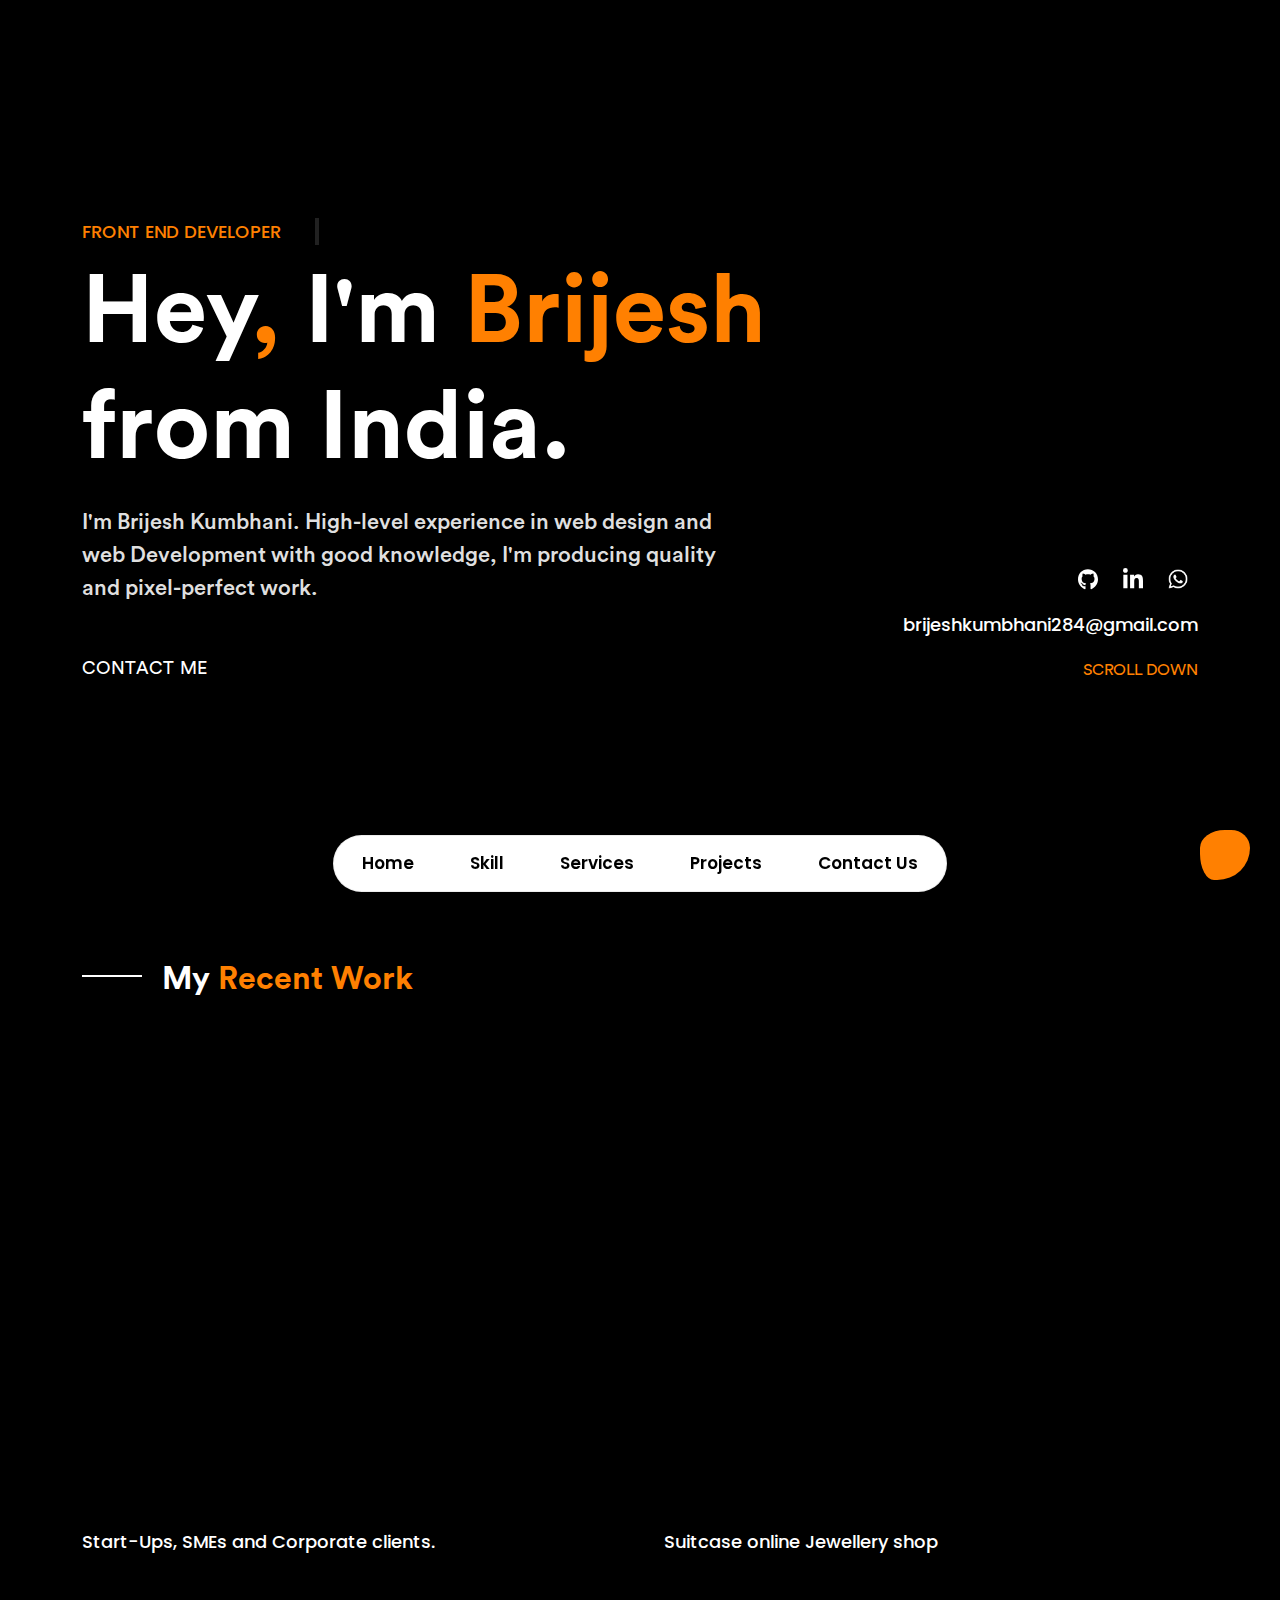
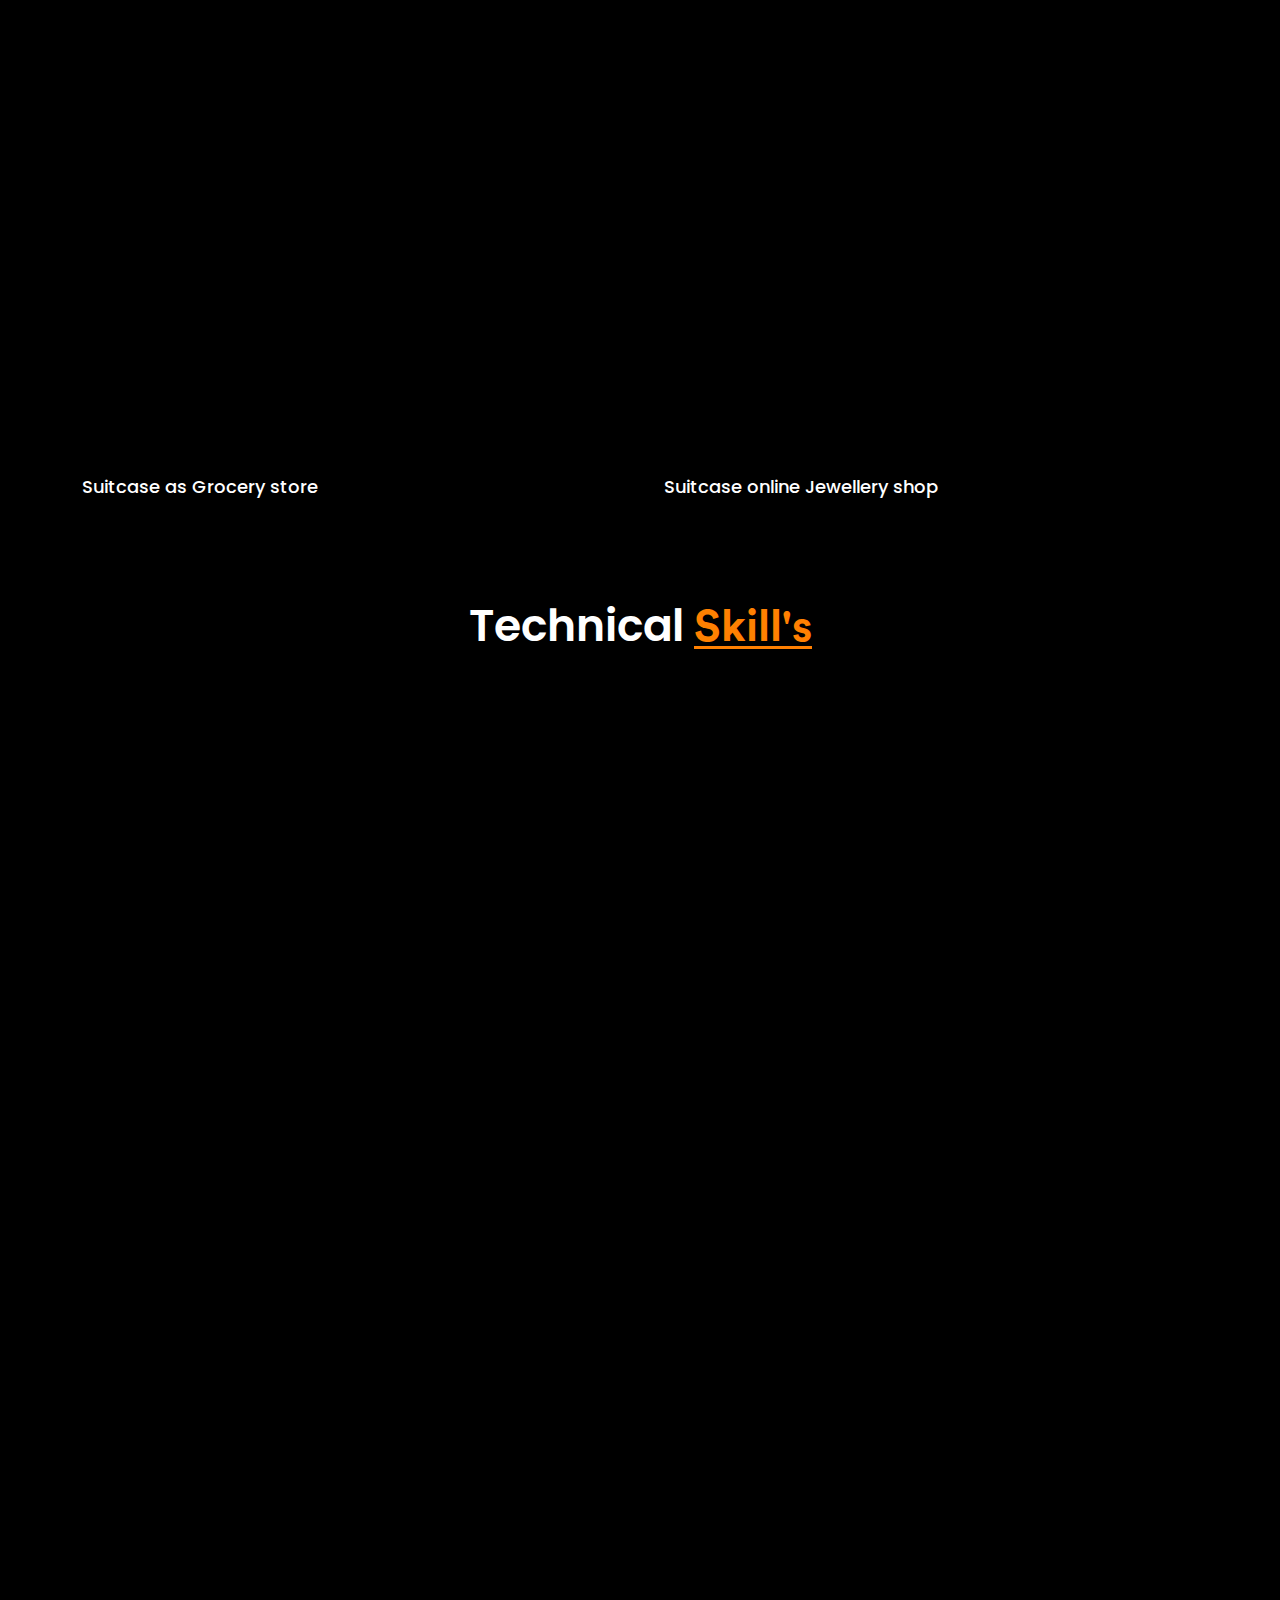
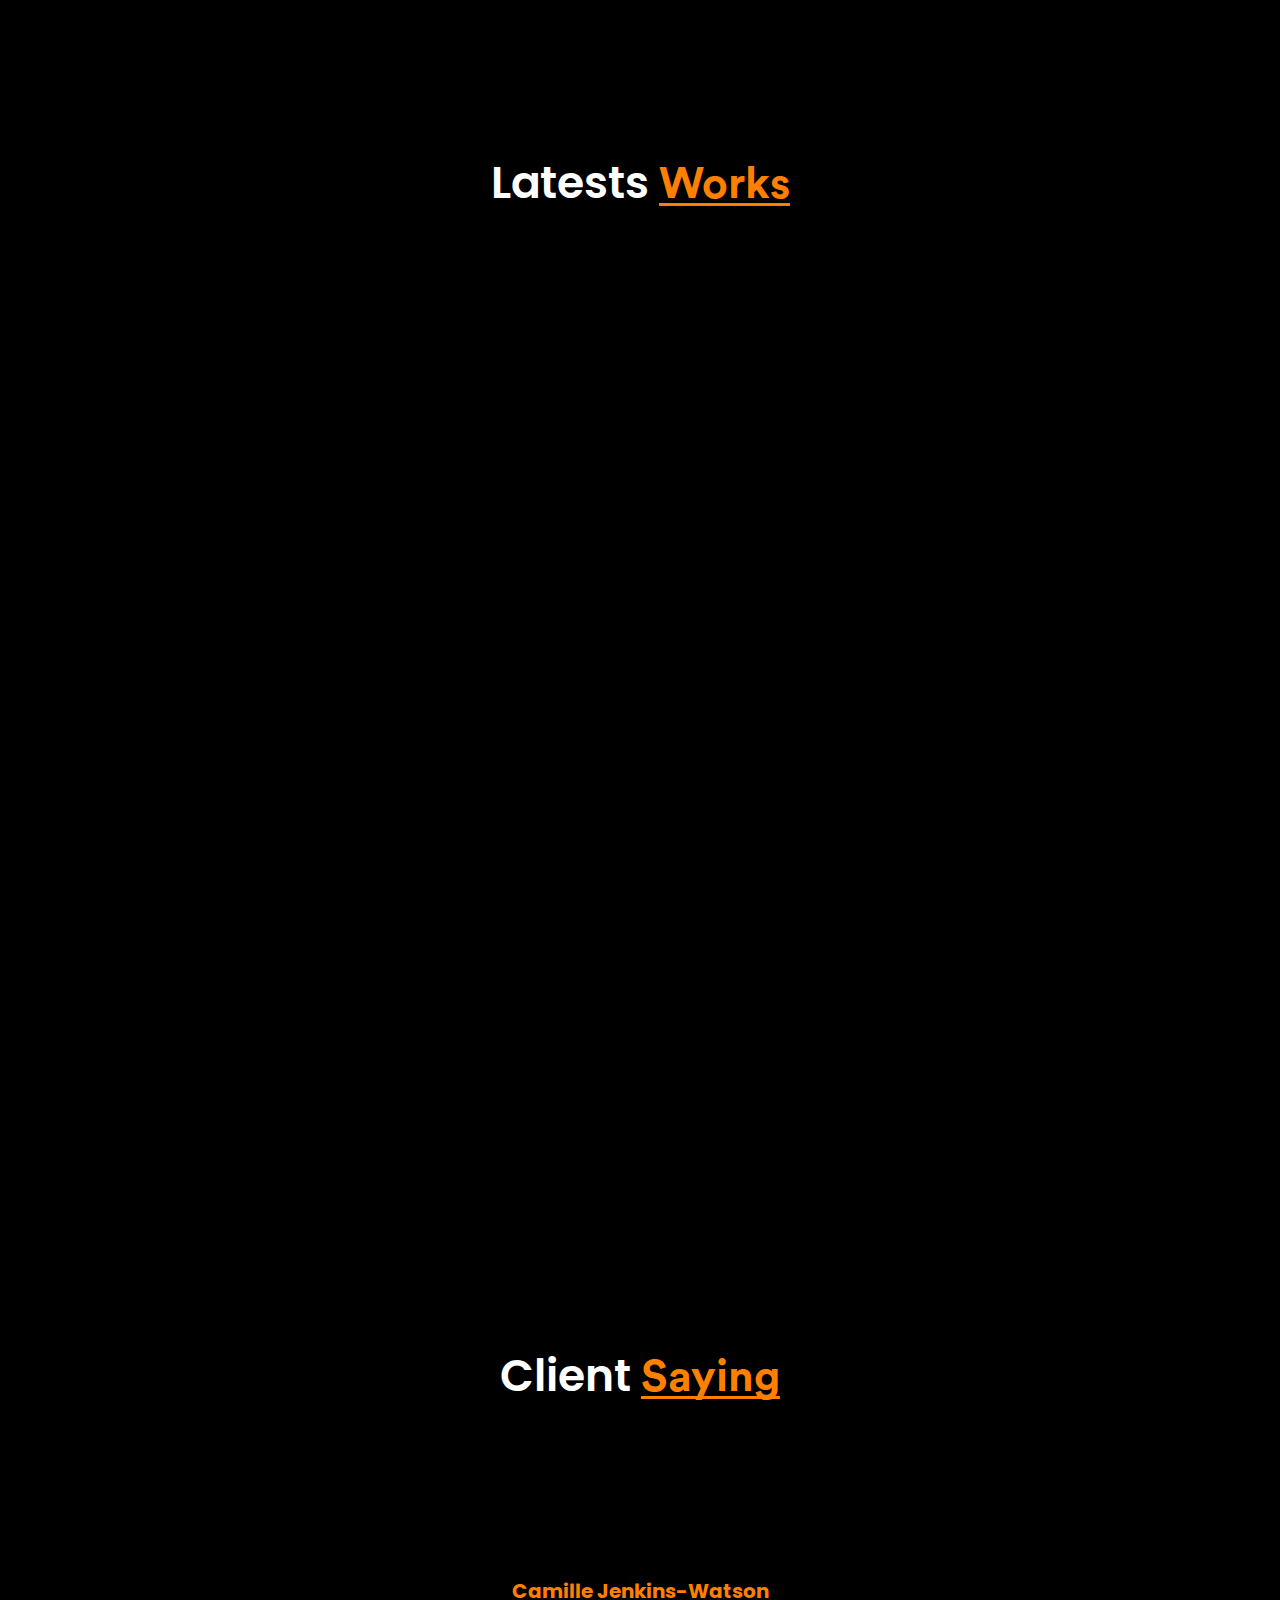
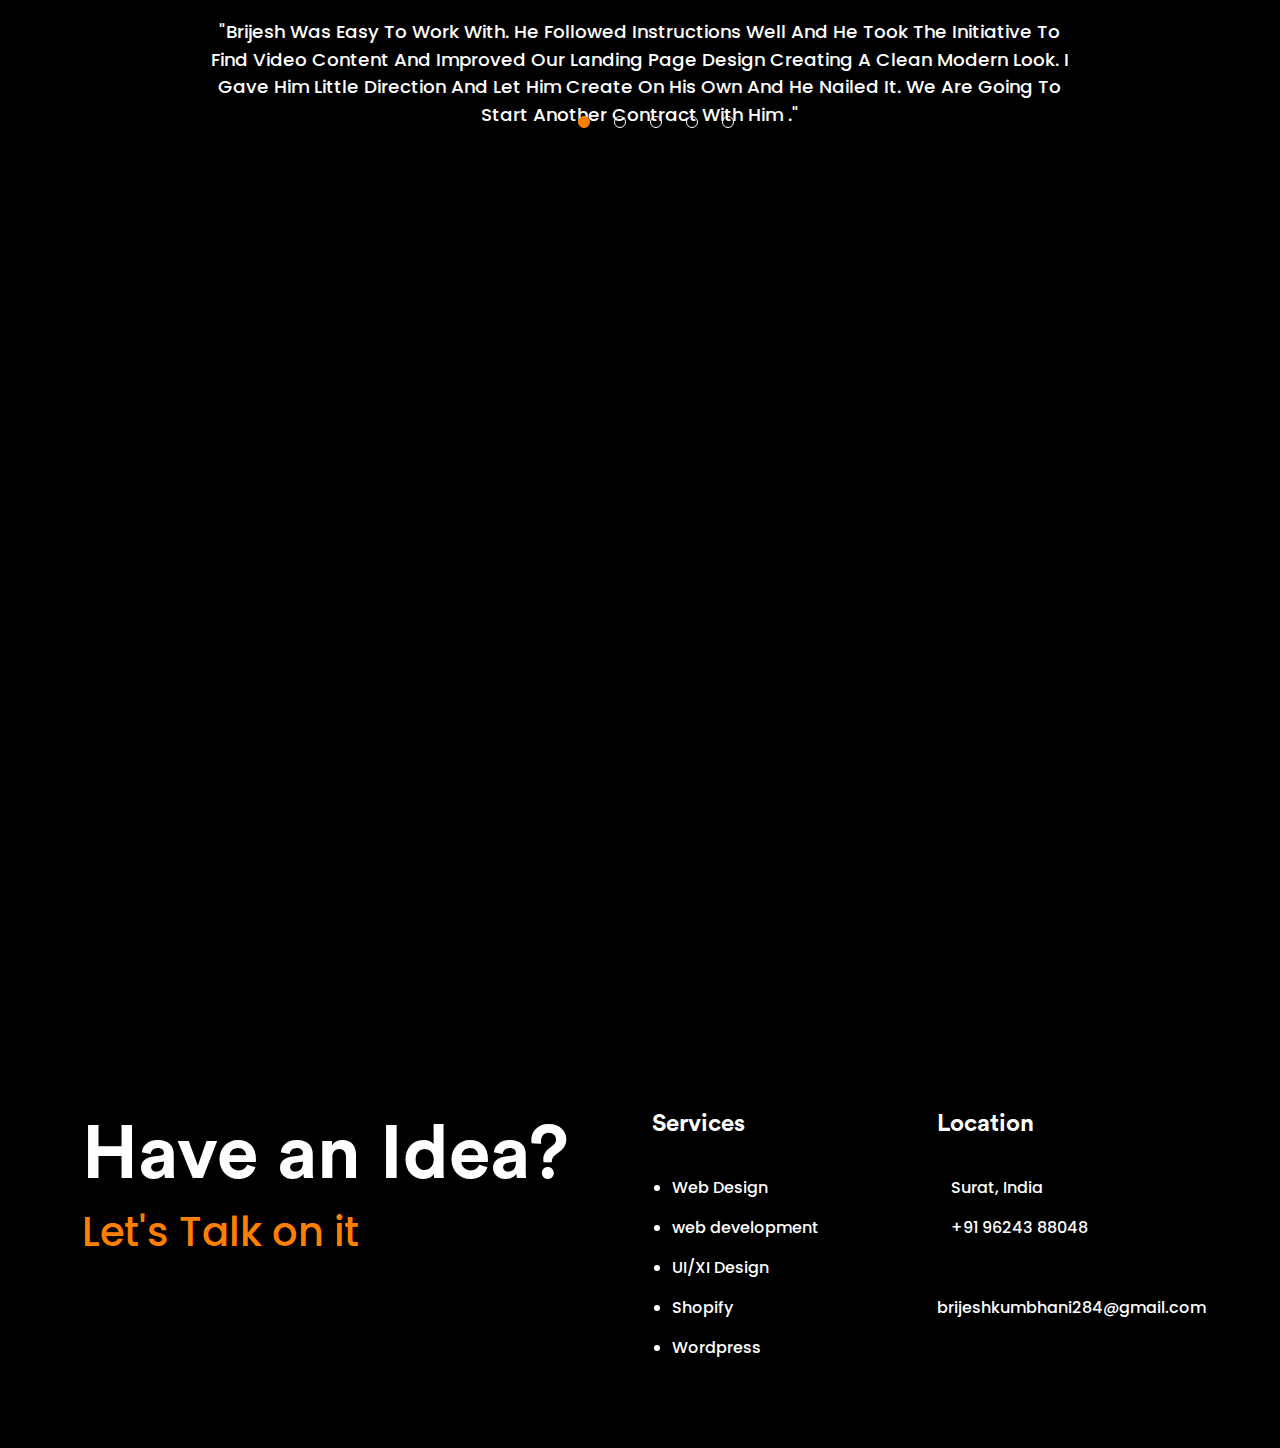
==== commit 7980a4c6: "project project 20-04-2023" ====
--- a/index.html
+++ b/index.html
@@ -21,6 +21,11 @@
     <link
       rel="stylesheet"
       href="https://cdnjs.cloudflare.com/ajax/libs/Swiper/4.0.7/css/swiper.min.css"
+    />
+    <!-- Icon -->
+    <link
+      href="https://unpkg.com/boxicons@2.1.1/css/boxicons.min.css"
+      rel="stylesheet"
     />
     <link rel="stylesheet" href="css/bootstrap.min.css" />
     <link rel="stylesheet" href="css/animate.css" />
@@ -184,7 +189,7 @@
                   data-wow-delay=".3s"
                 >
                   <h2 class="count-title">04+</h2>
-                  <p class="count-text">Years Of Experience</p>
+                  <p class="count-text">Experience</p>
                 </div>
               </div>
               <div class="col-md-3 col-6">
@@ -321,14 +326,14 @@
               <div class="accordion-content">
                 <div class="accordion-item">
                   <header class="item-header">
-                    <div class="d-flex align-items-center">
+                    <div class="d-flex align-items-start">
                       <img
                         src="img/object-group-regular.svg"
                         alt="object-group-regular"
                         loading="lazy"
                       />
                       <div class="item-list">
-                        <h4 class="item-question">Designer</h4>
+                        <h4 class="item-question">UI/XI Designing</h4>
                         <p>more than 4+ years</p>
                       </div>
                     </div>
@@ -385,80 +390,6 @@
                 </div>
               </div>
             </div>
-            <div
-              class="font-end-dev wow fadeInUp"
-              data-wow-duration="1.2s"
-              data-wow-delay=".2s"
-            >
-              <div class="accordion-content">
-                <div class="accordion-item">
-                  <header class="item-header">
-                    <div class="d-flex align-items-center">
-                      <img
-                        src="img/code-solid.svg"
-                        alt="code-solid"
-                        loading="lazy"
-                      />
-                      <div class="item-list">
-                        <h4 class="item-question">Frontend devloper</h4>
-                        <p>more than 4+ years</p>
-                      </div>
-                    </div>
-                    <div class="item-icon">
-                      <i class="bx bx-chevron-down"></i>
-                    </div>
-                  </header>
-                  <div class="item-content">
-                    <label for="">HTML5</label>
-                    <div class="progress">
-                      <div
-                        class="progress-bar bg-success"
-                        role="progressbar"
-                        style="width: 98%"
-                        aria-valuenow="98%"
-                        aria-valuemin="0"
-                        aria-valuemax="100"
-                      ></div>
-                    </div>
-                    <label for="">CSS3</label>
-                    <div class="progress">
-                      <div
-                        class="progress-bar bg-info"
-                        role="progressbar"
-                        style="width: 95%"
-                        aria-valuenow="95"
-                        aria-valuemin="0"
-                        aria-valuemax="100"
-                      ></div>
-                    </div>
-                    <label for="">JavaScript</label>
-                    <div class="progress">
-                      <div
-                        class="progress-bar bg-warning"
-                        role="progressbar"
-                        style="width: 85%"
-                        aria-valuenow="85"
-                        aria-valuemin="0"
-                        aria-valuemax="100"
-                      ></div>
-                    </div>
-                    <label for="">React Js</label>
-                    <div class="progress">
-                      <div
-                        class="progress-bar bg-danger"
-                        role="progressbar"
-                        style="width: 70%"
-                        aria-valuenow="70"
-                        aria-valuemin="0"
-                        aria-valuemax="100"
-                      ></div>
-                    </div>
-                  </div>
-                </div>
-              </div>
-            </div>
-          </div>
-          <div class="col-lg-6">
             <div
               class="font-end-dev wow fadeInUp"
               data-wow-duration="1.4s"
@@ -467,7 +398,7 @@
               <div class="accordion-content">
                 <div class="accordion-item">
                   <header class="item-header">
-                    <div class="d-flex align-items-center">
+                    <div class="d-flex align-items-start">
                       <img
                         src="img/wordpress-brands.svg"
                         alt="wordpress-brands"
@@ -520,6 +451,80 @@
                 </div>
               </div>
             </div>
+          </div>
+          <div class="col-lg-6">
+            <div
+              class="font-end-dev wow fadeInUp"
+              data-wow-duration="1.2s"
+              data-wow-delay=".2s"
+            >
+              <div class="accordion-content">
+                <div class="accordion-item">
+                  <header class="item-header">
+                    <div class="d-flex align-items-start">
+                      <img
+                        src="img/code-solid.svg"
+                        alt="code-solid"
+                        loading="lazy"
+                      />
+                      <div class="item-list">
+                        <h4 class="item-question">Front-End development</h4>
+                        <p>more than 4+ years</p>
+                      </div>
+                    </div>
+                    <div class="item-icon">
+                      <i class="bx bx-chevron-down"></i>
+                    </div>
+                  </header>
+                  <div class="item-content">
+                    <label for="">HTML5</label>
+                    <div class="progress">
+                      <div
+                        class="progress-bar bg-success"
+                        role="progressbar"
+                        style="width: 98%"
+                        aria-valuenow="98%"
+                        aria-valuemin="0"
+                        aria-valuemax="100"
+                      ></div>
+                    </div>
+                    <label for="">CSS3</label>
+                    <div class="progress">
+                      <div
+                        class="progress-bar bg-info"
+                        role="progressbar"
+                        style="width: 95%"
+                        aria-valuenow="95"
+                        aria-valuemin="0"
+                        aria-valuemax="100"
+                      ></div>
+                    </div>
+                    <label for="">JavaScript</label>
+                    <div class="progress">
+                      <div
+                        class="progress-bar bg-warning"
+                        role="progressbar"
+                        style="width: 85%"
+                        aria-valuenow="85"
+                        aria-valuemin="0"
+                        aria-valuemax="100"
+                      ></div>
+                    </div>
+                    <label for="">React Js</label>
+                    <div class="progress">
+                      <div
+                        class="progress-bar bg-danger"
+                        role="progressbar"
+                        style="width: 70%"
+                        aria-valuenow="70"
+                        aria-valuemin="0"
+                        aria-valuemax="100"
+                      ></div>
+                    </div>
+                  </div>
+                </div>
+              </div>
+            </div>
             <div
               class="font-end-dev wow fadeInUp"
               data-wow-duration="1.6s"
@@ -528,7 +533,7 @@
               <div class="accordion-content">
                 <div class="accordion-item">
                   <header class="item-header">
-                    <div class="d-flex align-items-center">
+                    <div class="d-flex align-items-start">
                       <img
                         src="img/shopify.png"
                         alt="wordpress-brands"
--- a/css/style.css
+++ b/css/style.css
@@ -408,7 +408,7 @@
   margin: 30px 0px;
 }
 .font-end-dev .accordion-item .item-header img {
-  width: 30px;
+  width: 40px;
 }
 .item-list {
   display: flex;
@@ -437,7 +437,7 @@
   margin-bottom: 0.5em;
   width: 80%;
   margin: auto;
-  padding: 20px;
+  padding: 10px;
 }
 .item-header {
   display: flex;
@@ -531,7 +531,7 @@
 }
 
 .count-text {
-  font-size: 14px;
+  font-size: 12px;
   color: #fff;
   font-family: Poppins-Medium;
   margin-top: 10px;
@@ -1406,6 +1406,7 @@
 }
 .footer .footer-services {
   padding-left: 20px;
+  list-style: disc;
 }
 .footer .footer-last-line ul {
   padding-left: 0px;
@@ -1592,7 +1593,31 @@
 }
 /* =================max-width: 767px================ */
 @media only screen and (max-width: 767px) {
-  .tabs__btn span {
+  .Project-section {
+    padding-bottom: 50px;
+  }
+  .swiper-container {
+    height: 70vh;
+    border-radius: 20px;
+  }
+  .Projects-lead-body {
+    height: 70vh;
+  }
+  .swiper-container.nav-slider .swiper-slide .content .title {
+    font-size: 12px;
+  }
+  .swiper-slide .content {
+    display: none;
+  }
+  .swiper-slide {
+    width: 100% !important;
+  }
+  .swiper-container {
+    width: 100%;
+  }
+  .swiper-container.nav-slider {
+    width: 0;
+    padding-left: 0;
     display: none;
   }
   .about-text {
@@ -1601,12 +1626,7 @@
   .swiper-slide .content .title {
     font-size: 30px;
   }
-  .Projects-lead-body {
-    height: 80vh;
-  }
-  .swiper-container {
-    height: 80vh;
-  }
+
   .swiper-button-next,
   .swiper-button-prev {
     position: absolute;
@@ -1635,6 +1655,9 @@
 /* =================max-width: 425px================ */
 
 @media only screen and (max-width: 525px) {
+  .count-text {
+    min-height: 45px;
+  }
   .header-main .navbar ul li a {
     font-size: 18px;
     color: #fff;
@@ -1678,7 +1701,7 @@
     margin-bottom: 20px;
   }
   .experience-main {
-    padding: 60px 0px;
+    padding: 50px 0px 0px;
   }
   .item-list h4 {
     font-size: 18px;
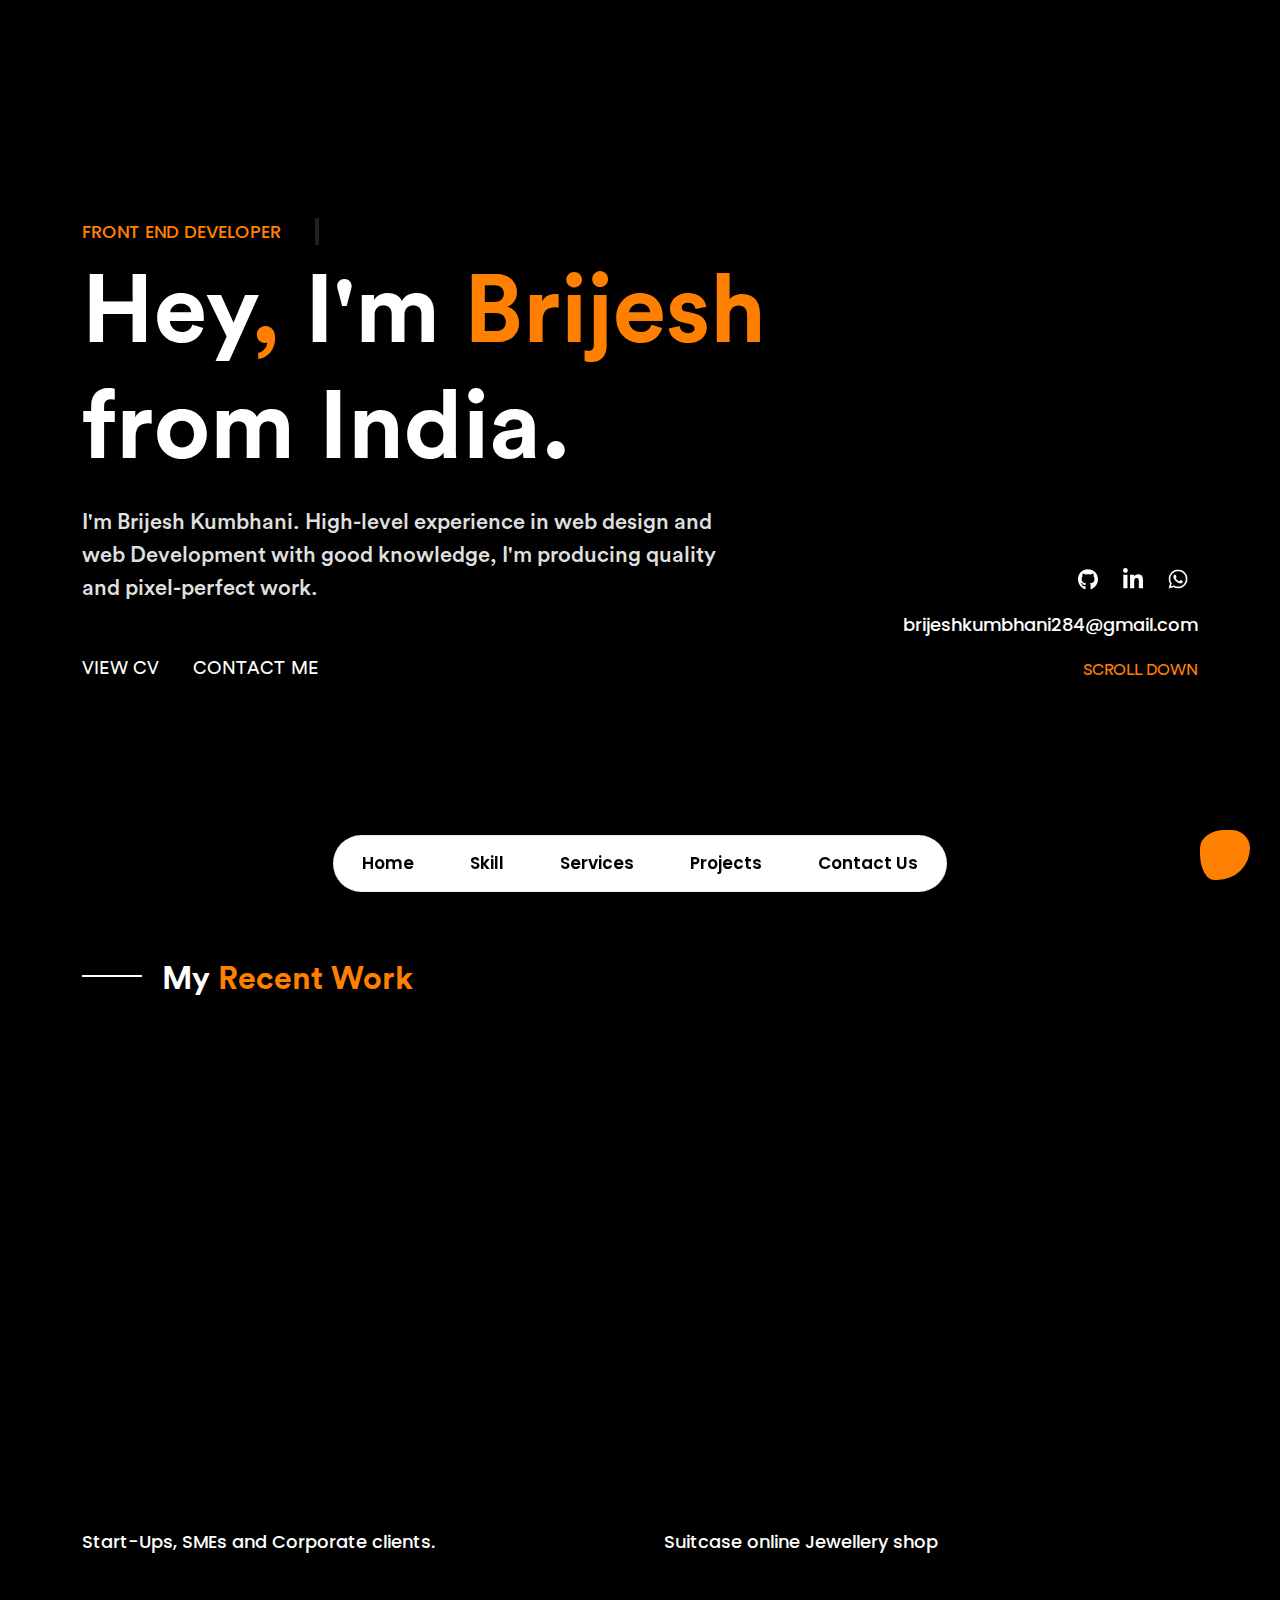
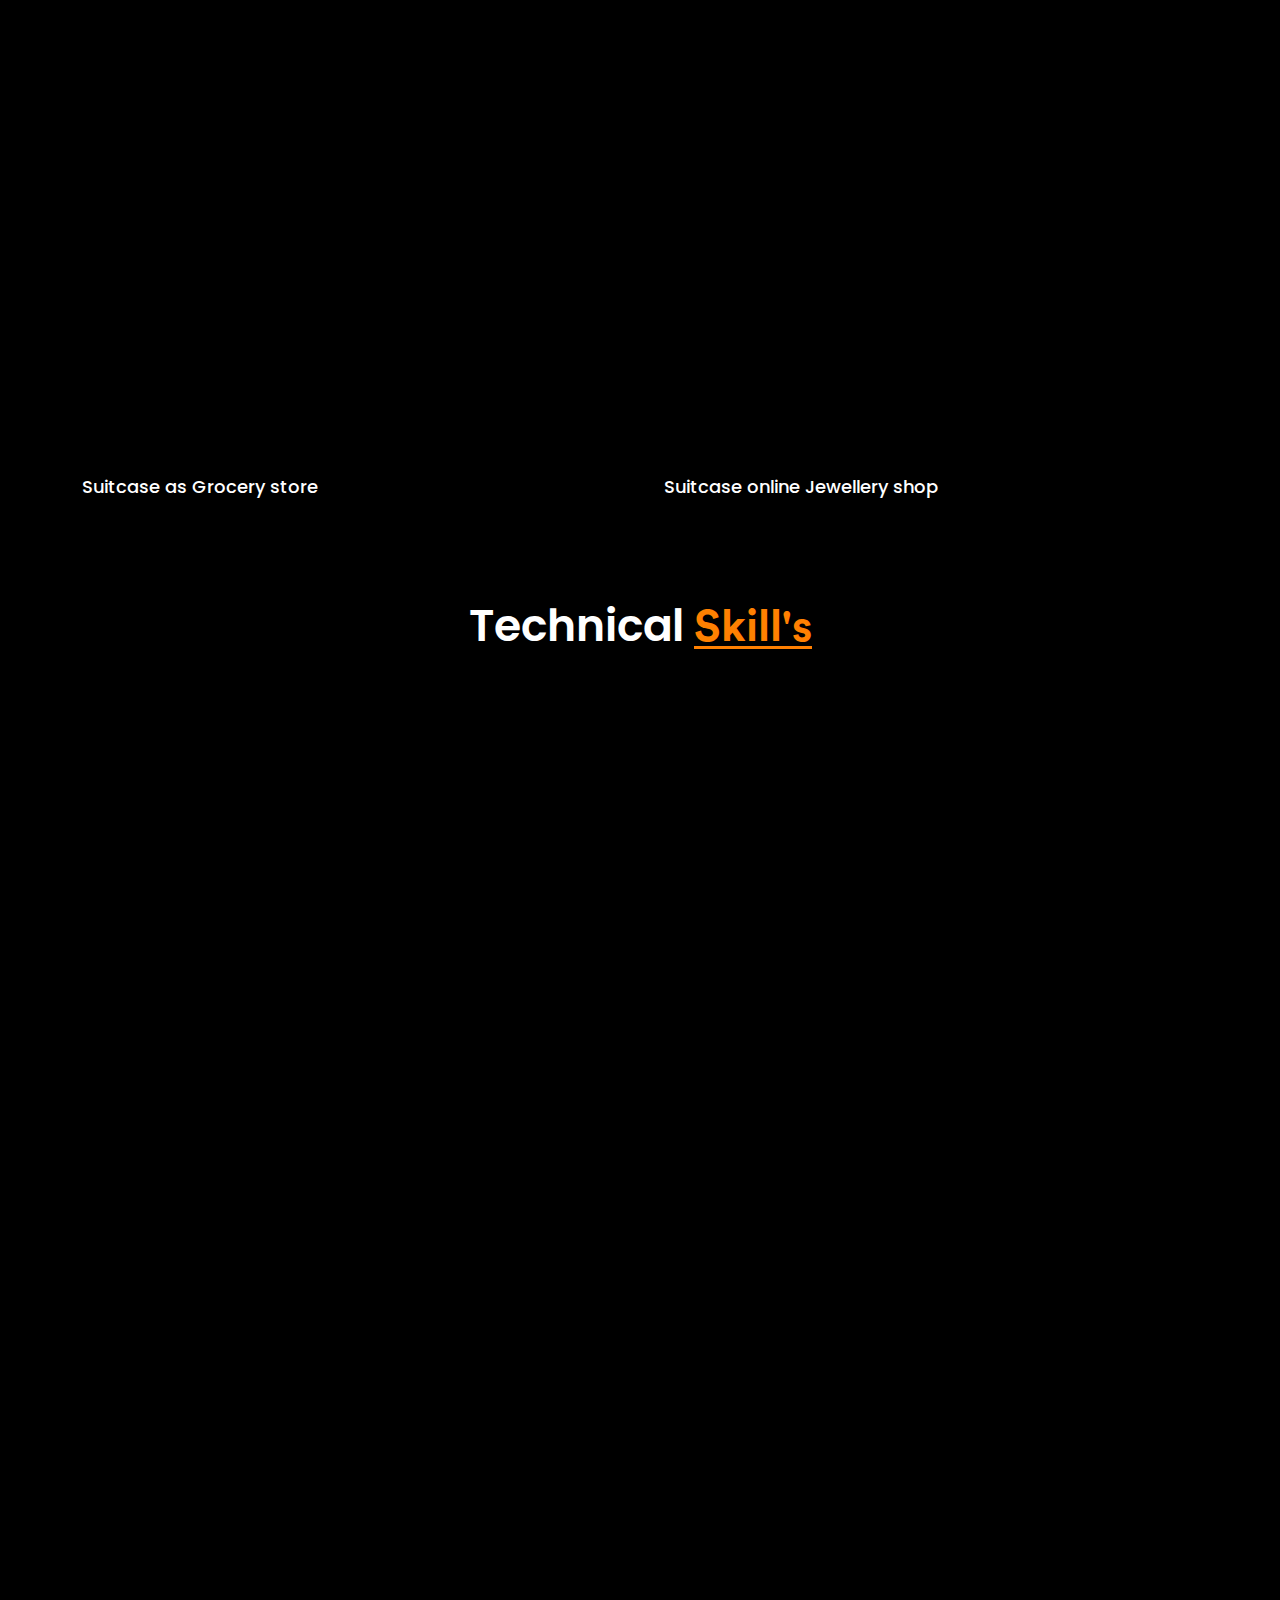
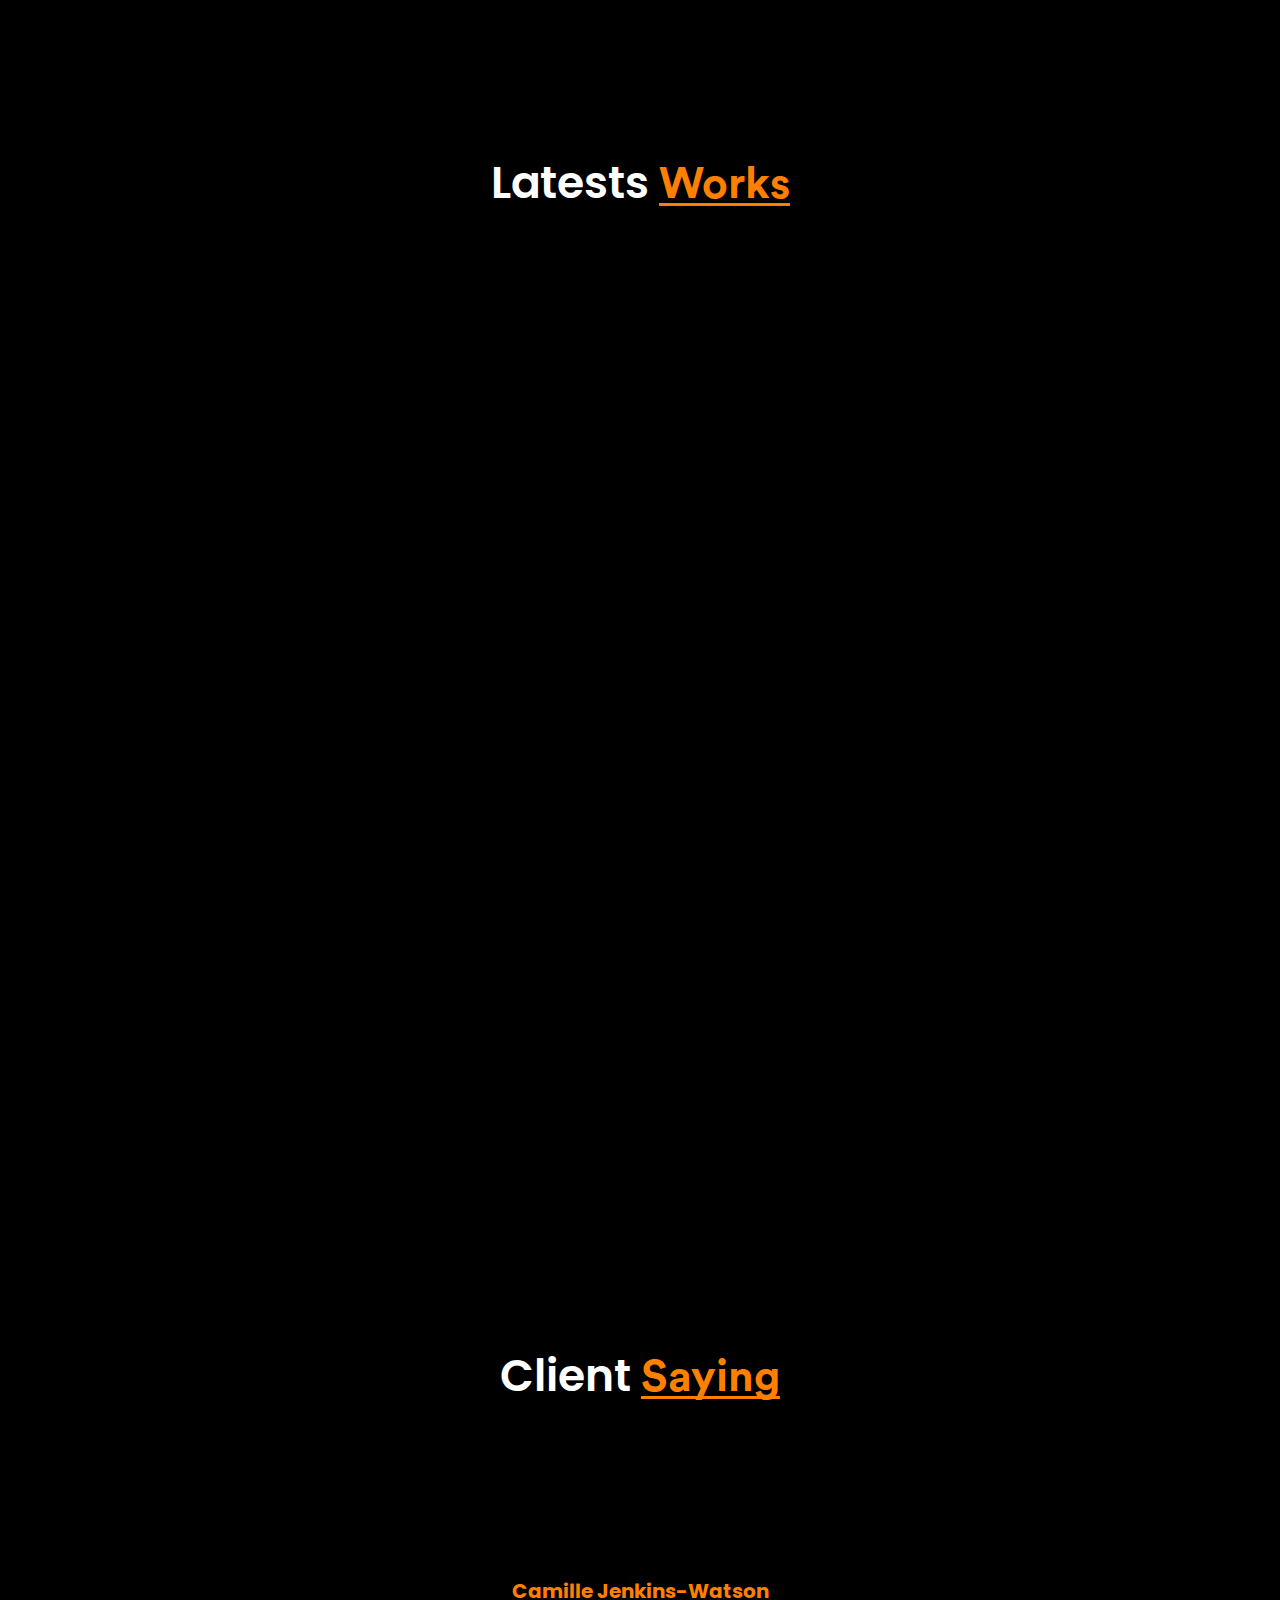
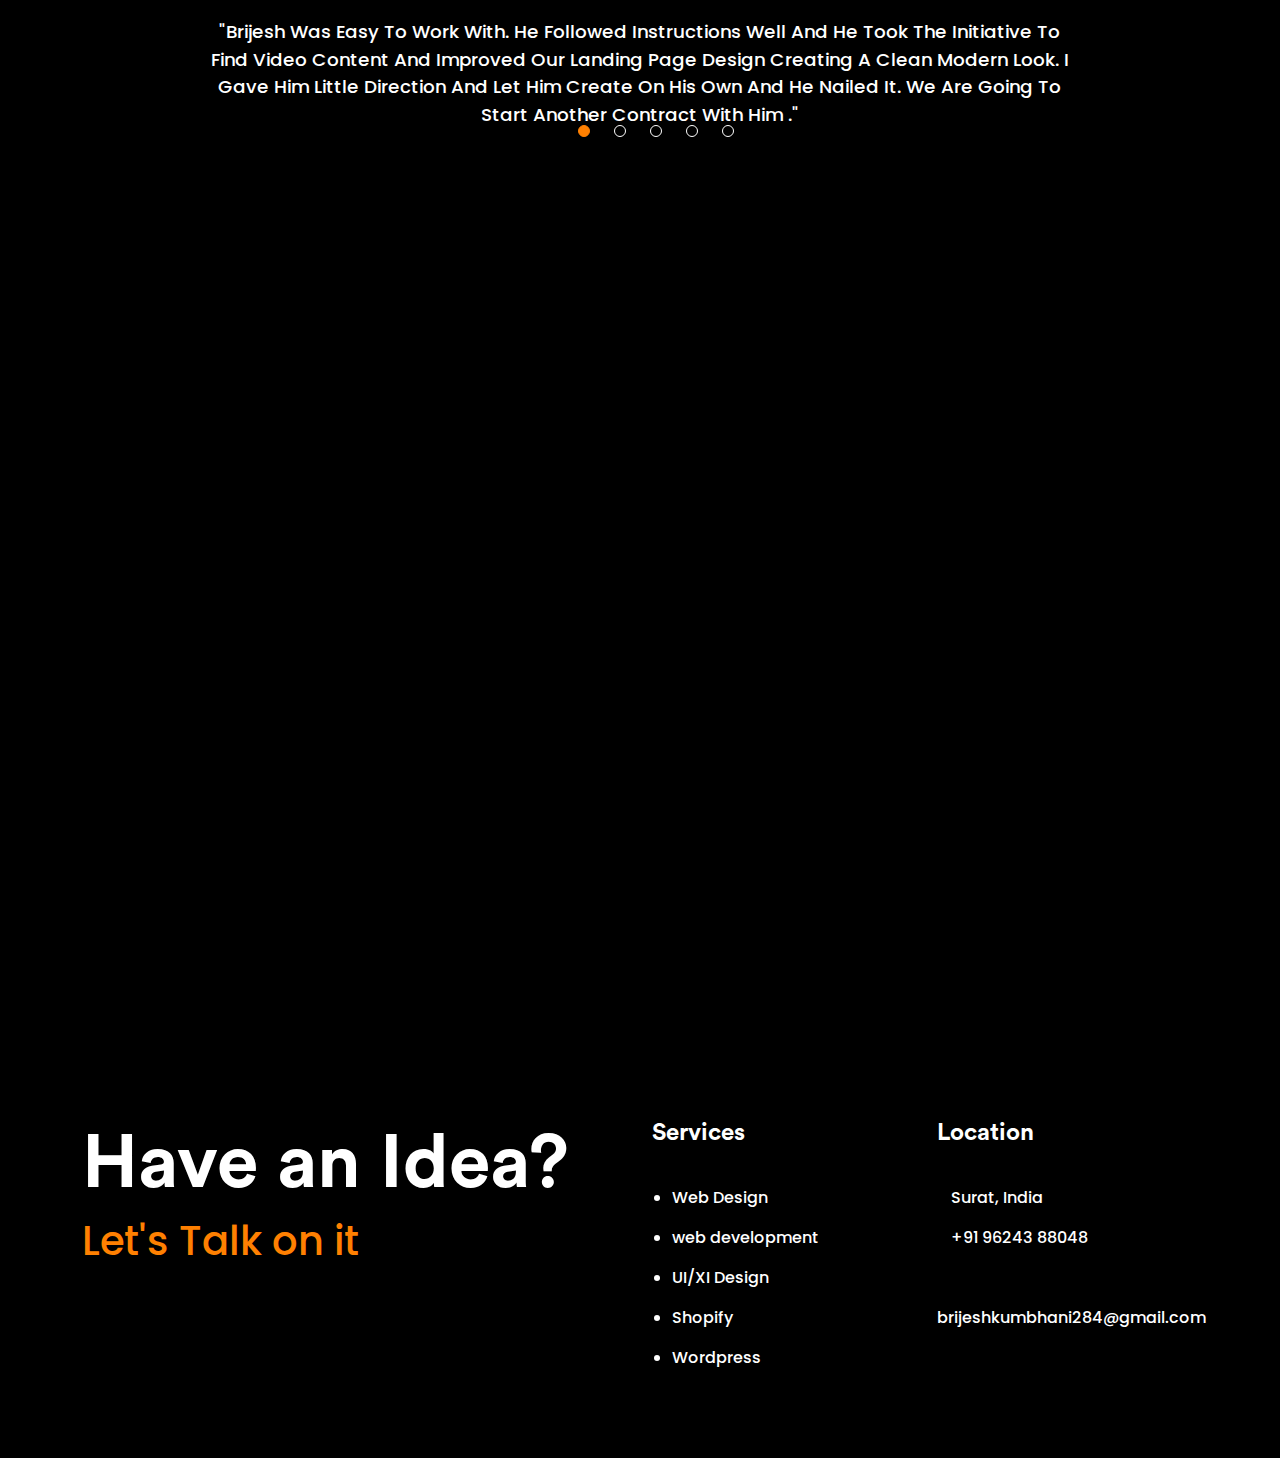
==== commit 10be5bd3: "cv" ====
--- a/index.html
+++ b/index.html
@@ -118,13 +118,23 @@
                 web Development with good knowledge, I'm producing quality and
                 pixel-perfect work.
               </p>
-              <a
-                href="#contact"
-                class="contact-btn wow fadeInUp"
-                data-wow-duration="0.5s"
-                data-wow-delay="0.5s"
-                >Contact Me</a
-              >
+              <div class="about-now-btn">
+                <a
+                  href="img/Brijesh- Resume_2023.pdf"
+                  class="contact-btn book-call wow fadeInUp"
+                  target="_blank"
+                  data-wow-duration="0.5s"
+                  data-wow-delay="0.5s"
+                  >view CV</a
+                >
+                <a
+                  href="#contact"
+                  class="contact-btn wow fadeInUp"
+                  data-wow-duration="0.5s"
+                  data-wow-delay="0.5s"
+                  >Contact Me</a
+                >
+              </div>
             </div>
           </div>
           <div class="col-md-4">
--- a/css/Projects-slider.css
+++ b/css/Projects-slider.css
@@ -75,6 +75,7 @@
   color: #ff8001;
   text-align: center;
   padding: 0px;
+  background-color: #00000038;
 }
 .swiper-slide .content .title {
   font-size: 55px;
@@ -88,6 +89,7 @@
   line-height: 1.4;
   transform: translateX(50px);
   opacity: 0;
+  display: none;
   transition: opacity 0.3s ease, transform 0.7s ease;
 }
 .swiper-slide .content .caption.show {
--- a/css/style.css
+++ b/css/style.css
@@ -275,6 +275,9 @@
   margin-bottom: 50px;
   width: 90%;
   font-family: CircularStd-Medium;
+}
+.portfolio-content .about-text .about-now-btn .book-call {
+  margin-right: 30px;
 }
 
 /* scroll-down-animation */
@@ -877,7 +880,7 @@
   color: rgb(255, 255, 255);
   width: 80%;
   margin: auto;
-  min-height: 100px;
+  min-height: 120px;
   text-transform: capitalize;
 }
 
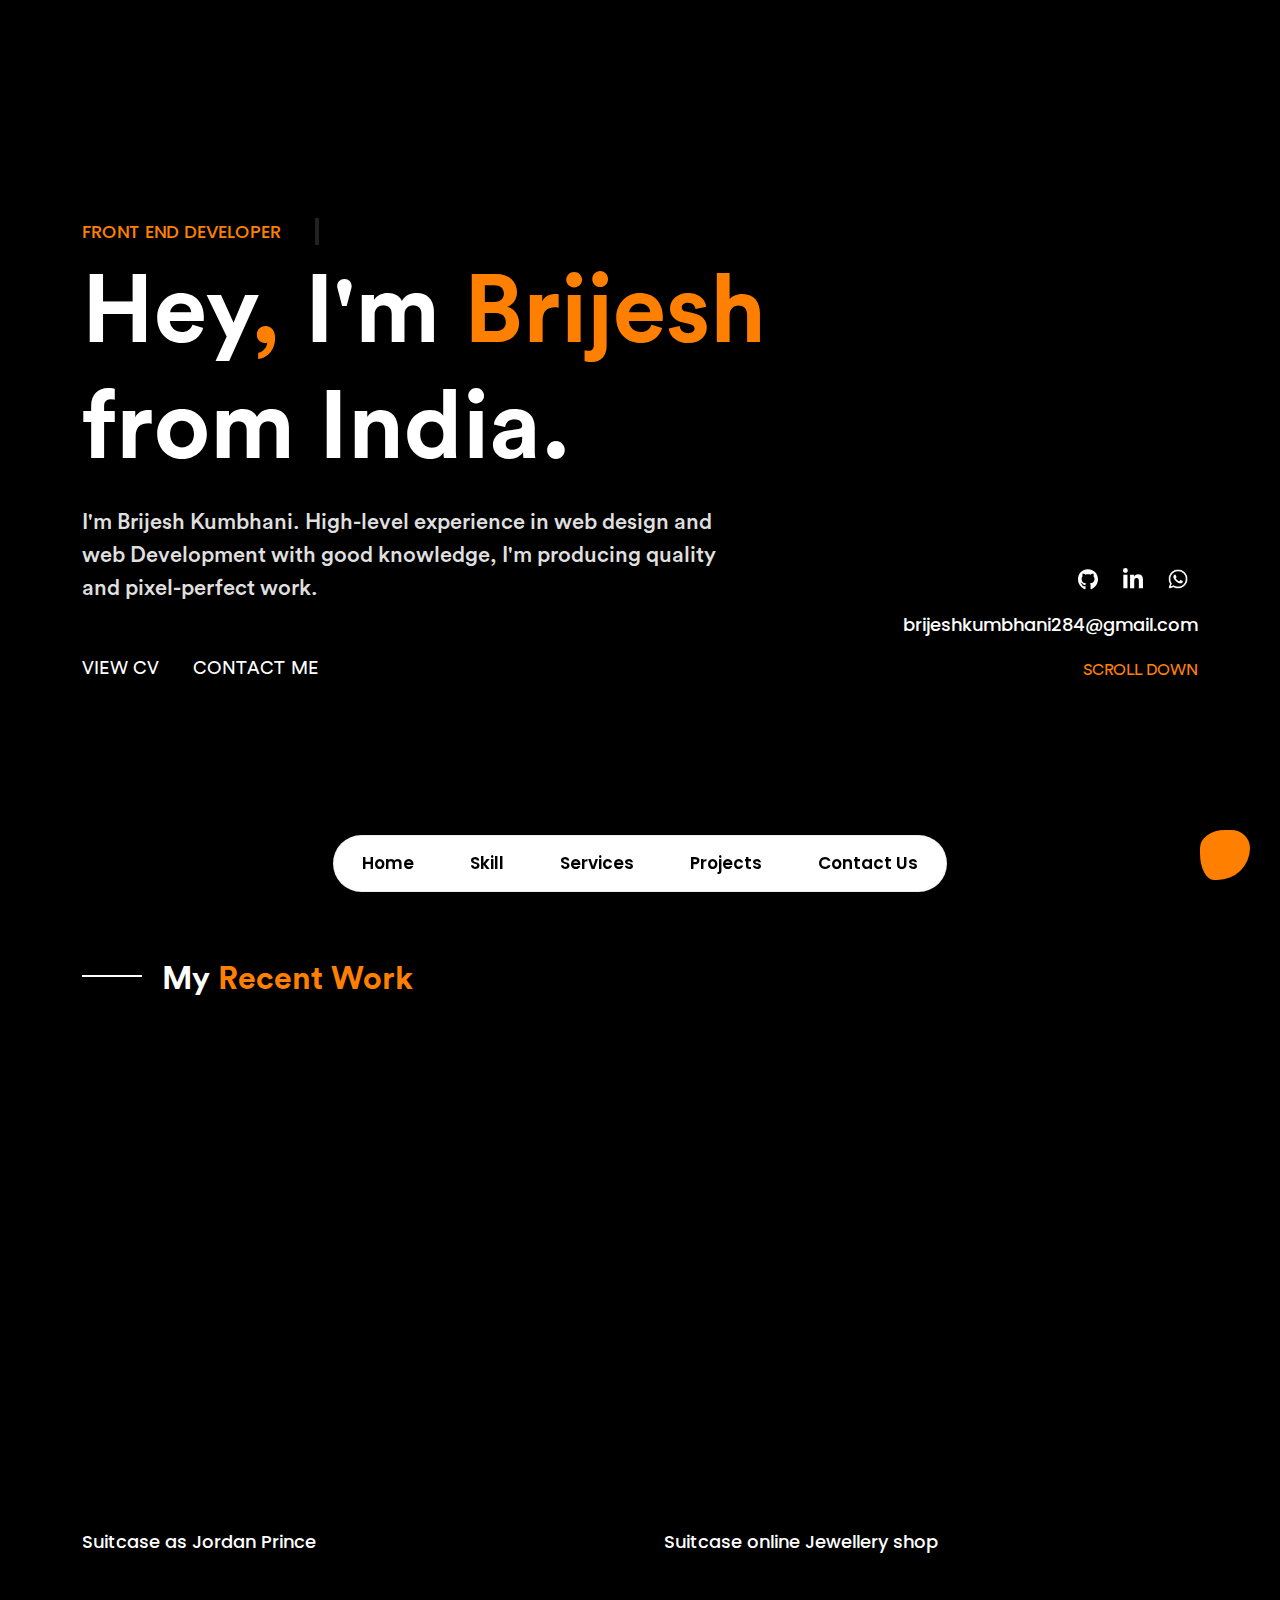
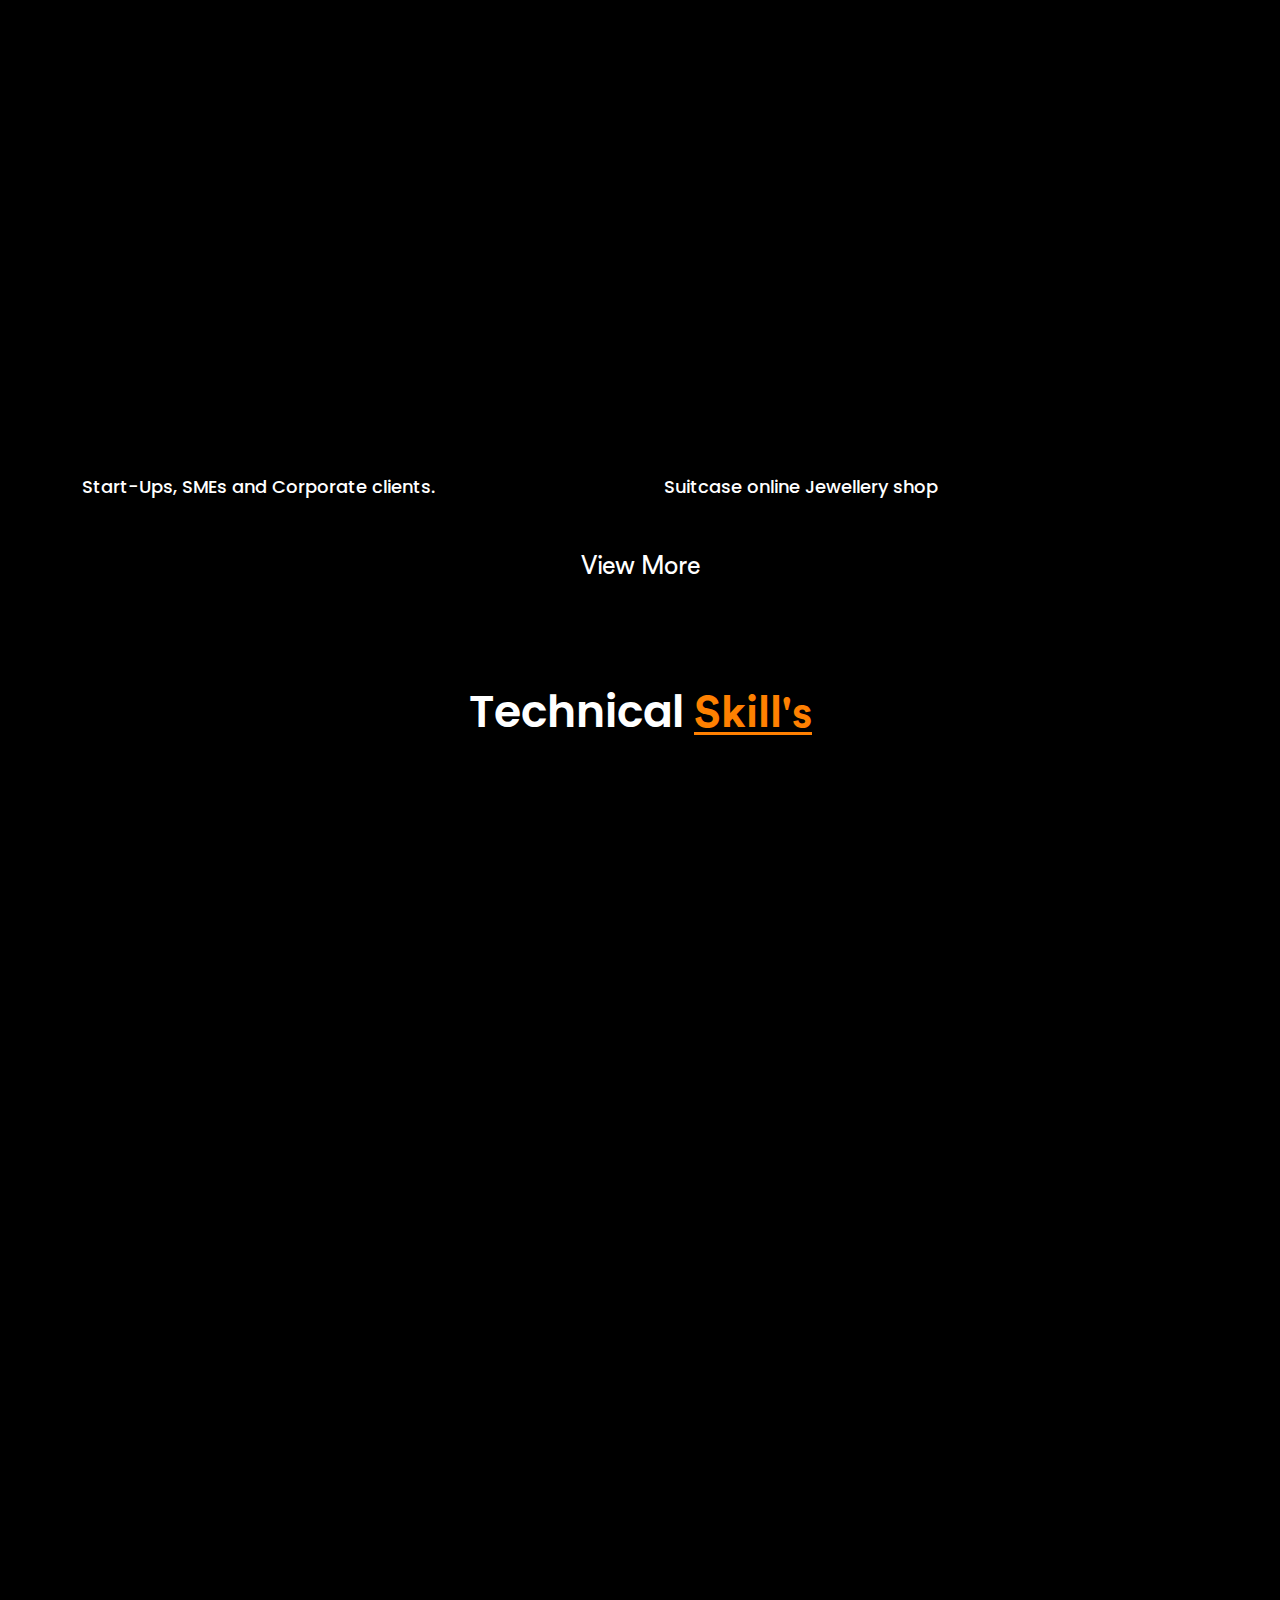
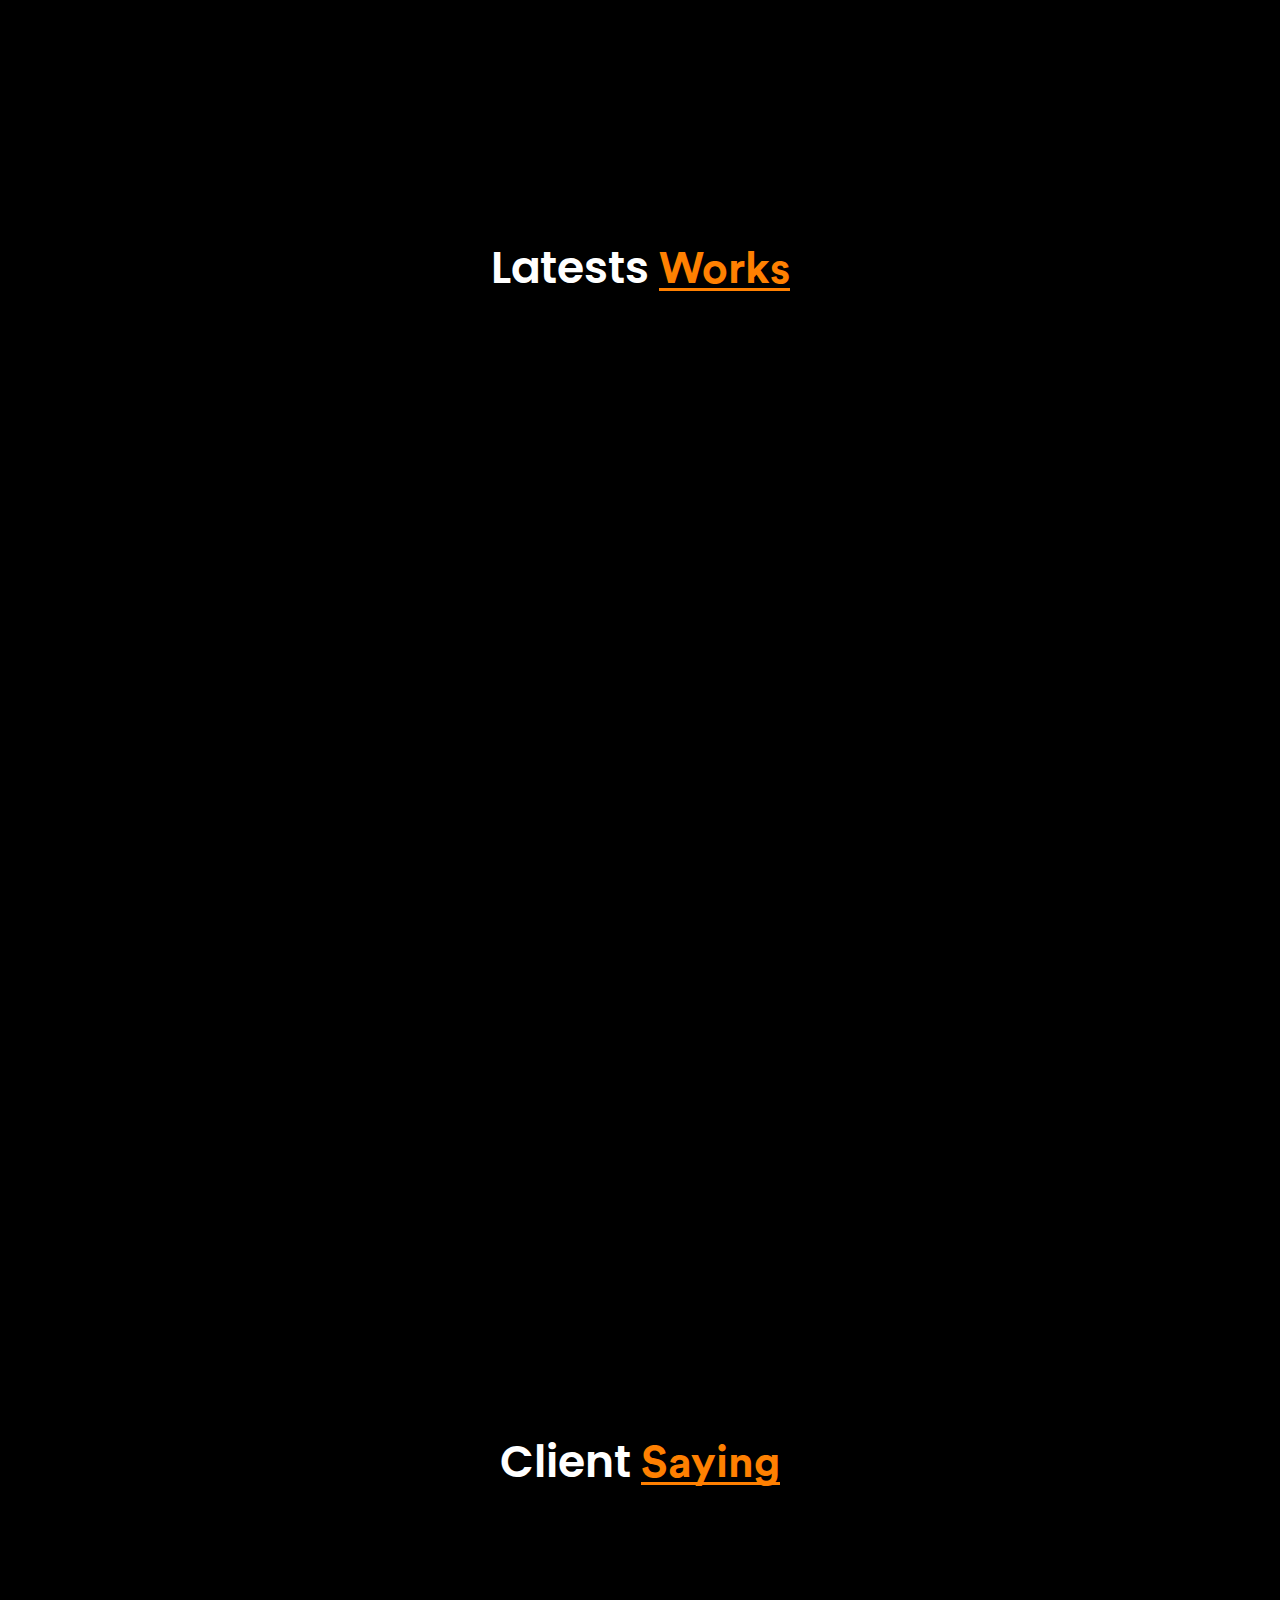
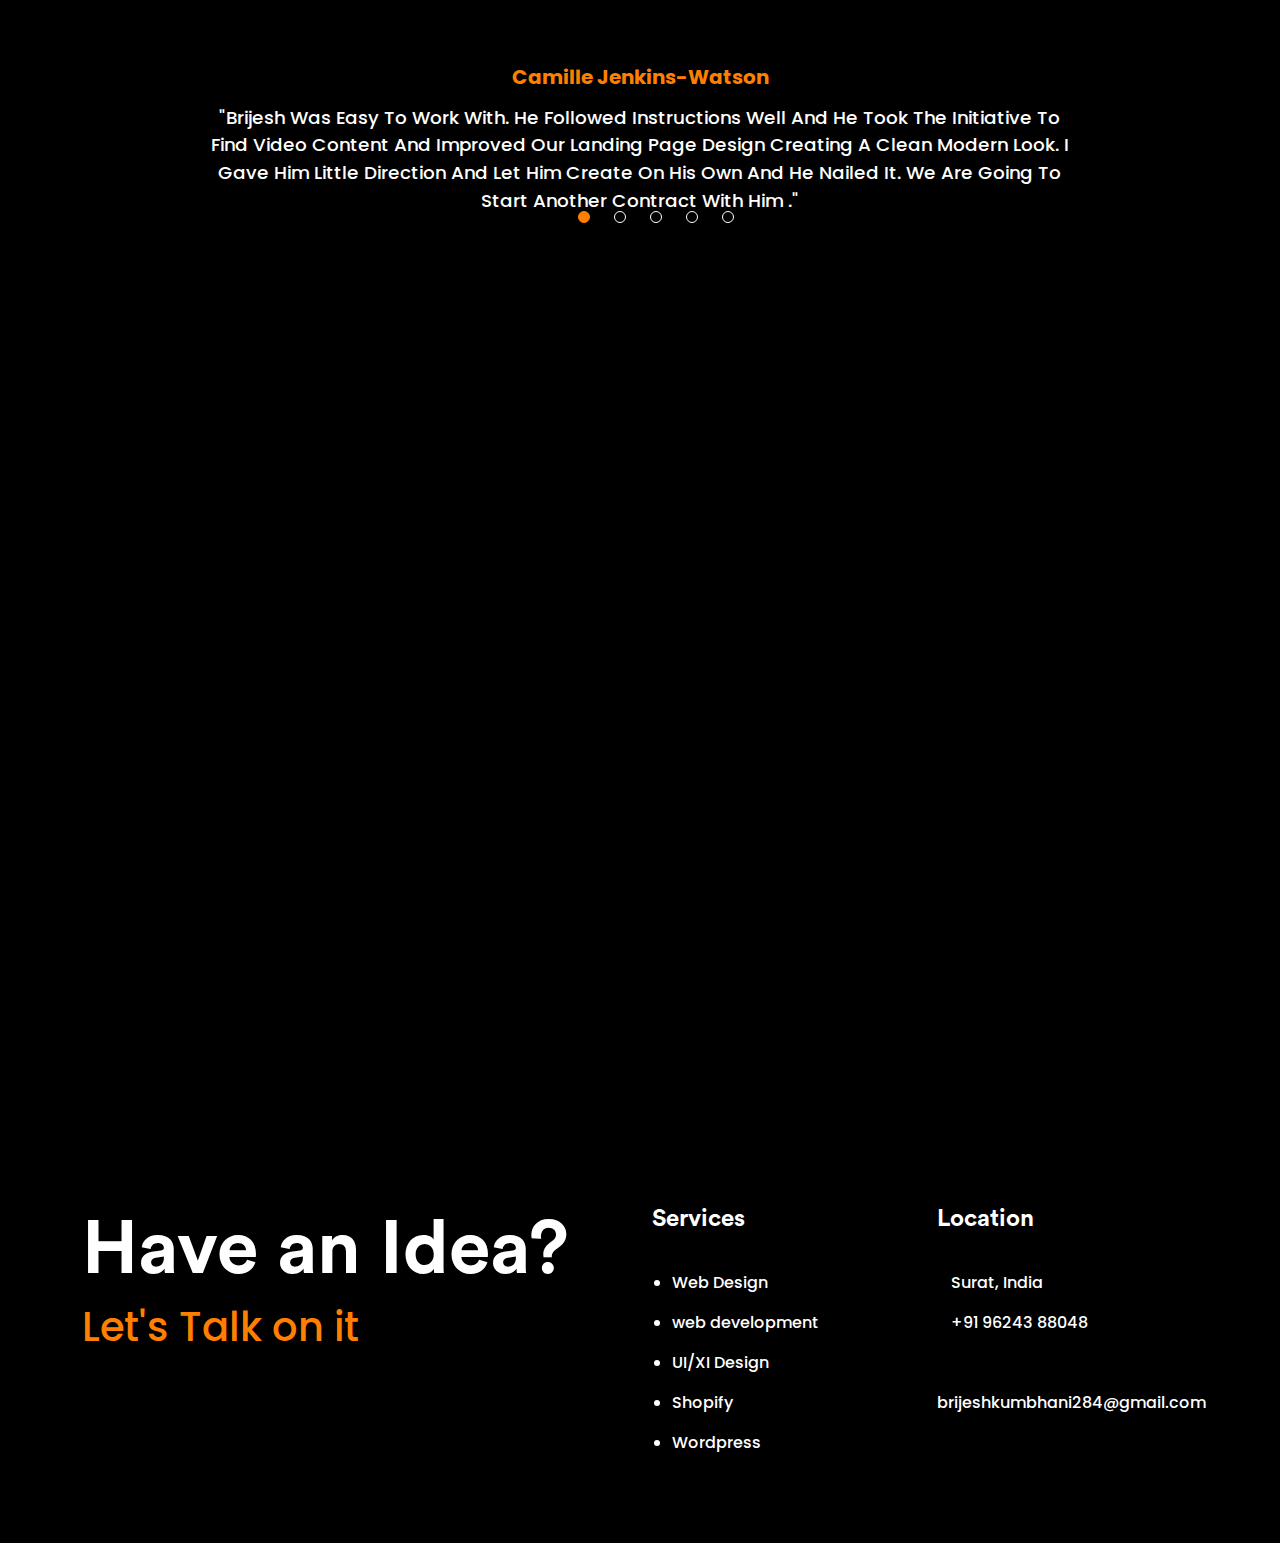
==== commit 6c0b9045: "22-01-2025 new page add" ====
--- a/index.html
+++ b/index.html
@@ -79,7 +79,10 @@
                 </a>
               </li>
               <li class="nav-item">
-                <a class="nav-link active" aria-current="page" href="#project"
+                <a
+                  class="nav-link active"
+                  aria-current="page"
+                  href="projects.html"
                   >projects</a
                 >
               </li>
@@ -240,7 +243,49 @@
     <!-- work-show -->
     <section class="Project-section" id="sec-wrap">
       <div class="container">
-        <div class="row g-lg-5 g-3">
+        <div class="row g-lg-5 g-3 justify-content-center">
+          <div class="col-md-6">
+            <div class="project-wrap-list">
+              <a href="https://brijesh284.github.io/Jordan-Prince/">
+                <div class="project-wrap-img">
+                  <img
+                    src="img/Jordan-Prince.png"
+                    alt="Organix"
+                    class="img-fluid"
+                  />
+                  <div class="project-wrap-arrow">
+                    <img
+                      src="img/arrow-right-black.svg"
+                      alt="arrow-right-black"
+                      class="img-fluid"
+                    />
+                  </div>
+                </div>
+                <p>Suitcase as Jordan Prince</p>
+              </a>
+            </div>
+          </div>
+          <div class="col-md-6">
+            <div class="project-wrap-list">
+              <a href="https://www.astrosukh.com/">
+                <div class="project-wrap-img">
+                  <img
+                    src="img/astrosukh-react-1.png"
+                    alt="shuruistudio"
+                    class="img-fluid"
+                  />
+                  <div class="project-wrap-arrow">
+                    <img
+                      src="img/arrow-right-black.svg"
+                      alt="arrow-right-black"
+                      class="img-fluid"
+                    />
+                  </div>
+                </div>
+                <p>Suitcase online Jewellery shop</p>
+              </a>
+            </div>
+          </div>
           <div class="col-md-6">
             <div class="project-wrap-list">
               <a href="https://brijesh284.github.io/H8RO/" target="_blank">
@@ -279,42 +324,10 @@
               </a>
             </div>
           </div>
+
           <div class="col-md-6">
-            <div class="project-wrap-list">
-              <a href="https://brijesh284.github.io/Organix/">
-                <div class="project-wrap-img">
-                  <img src="img/Organix.png" alt="Organix" class="img-fluid" />
-                  <div class="project-wrap-arrow">
-                    <img
-                      src="img/arrow-right-black.svg"
-                      alt="arrow-right-black"
-                      class="img-fluid"
-                    />
-                  </div>
-                </div>
-                <p>Suitcase as Grocery store</p>
-              </a>
-            </div>
-          </div>
-          <div class="col-md-6">
-            <div class="project-wrap-list">
-              <a href="https://www.shuruistudio.com/">
-                <div class="project-wrap-img">
-                  <img
-                    src="img/shuruistudio.png"
-                    alt="shuruistudio"
-                    class="img-fluid"
-                  />
-                  <div class="project-wrap-arrow">
-                    <img
-                      src="img/arrow-right-black.svg"
-                      alt="arrow-right-black"
-                      class="img-fluid"
-                    />
-                  </div>
-                </div>
-                <p>Suitcase online Jewellery shop</p>
-              </a>
+            <div class="project-view-more-btn">
+              <a href="projects.html"> view more </a>
             </div>
           </div>
         </div>
